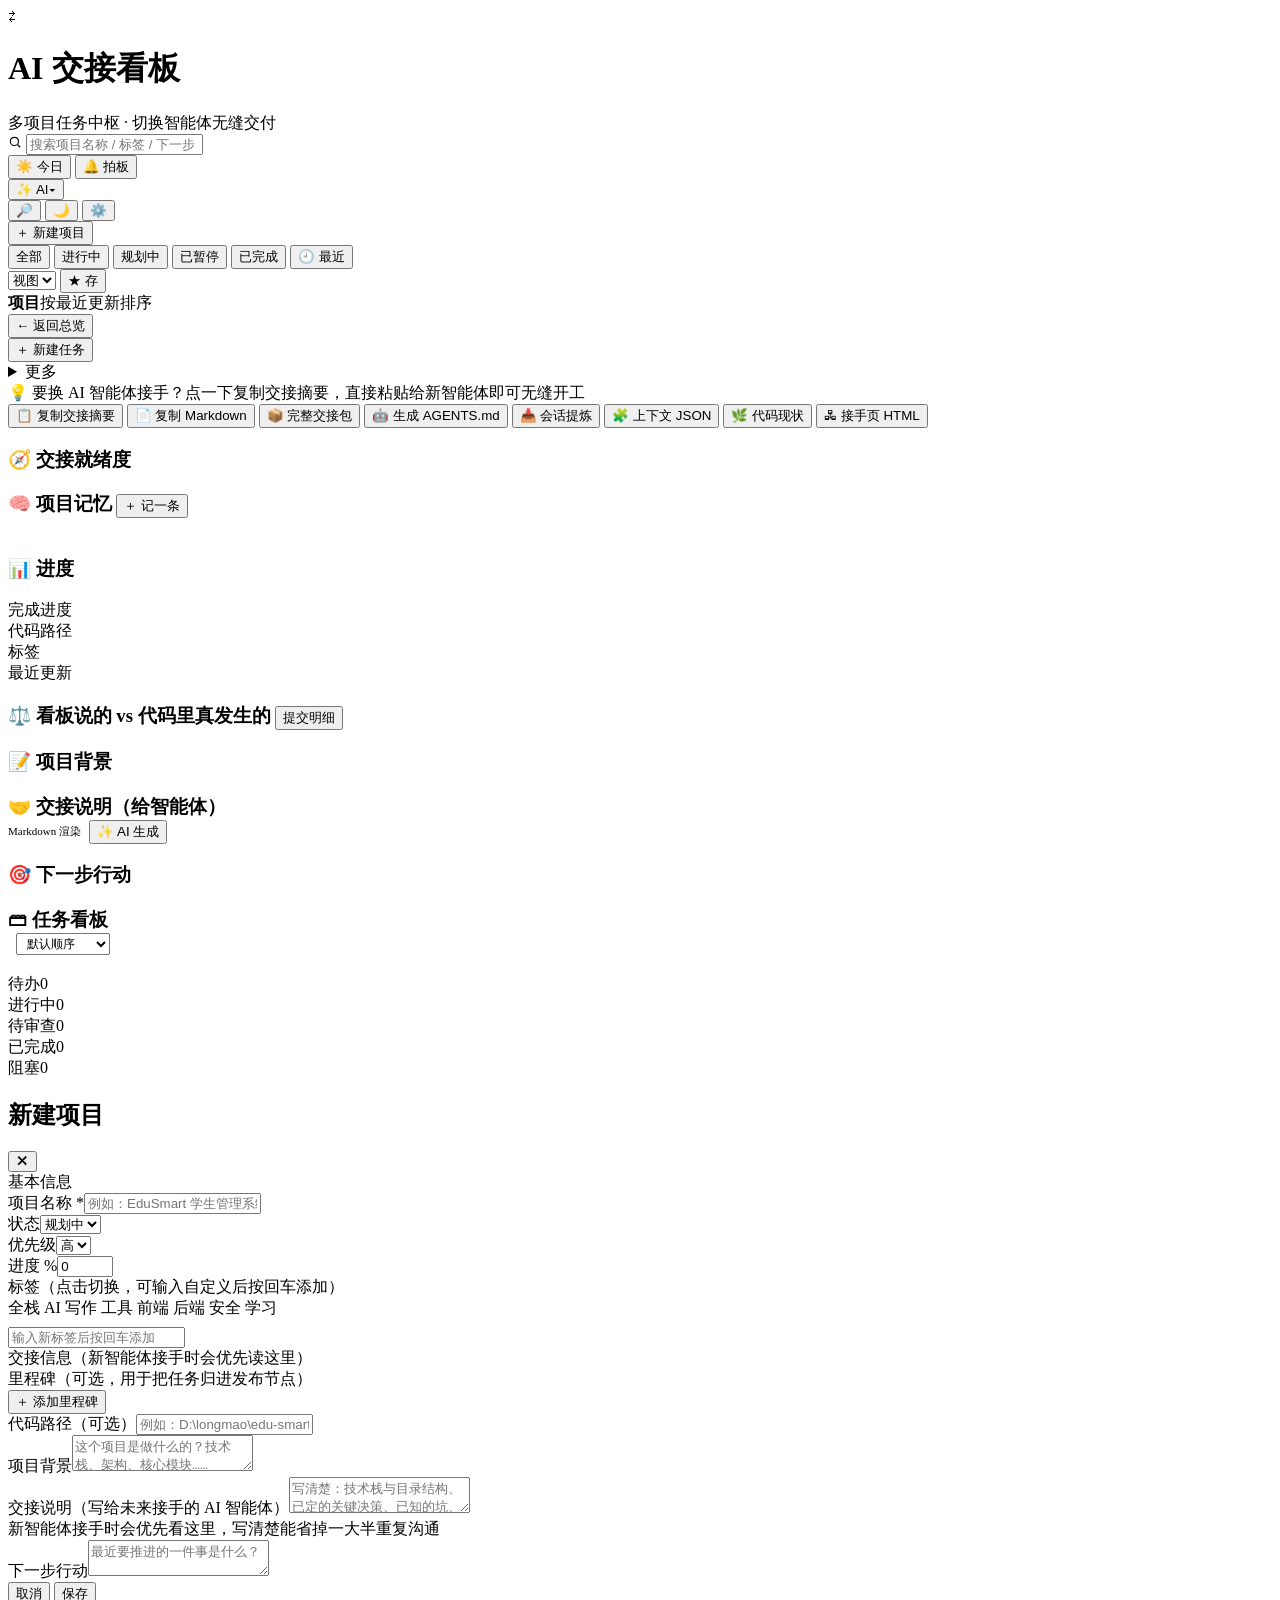
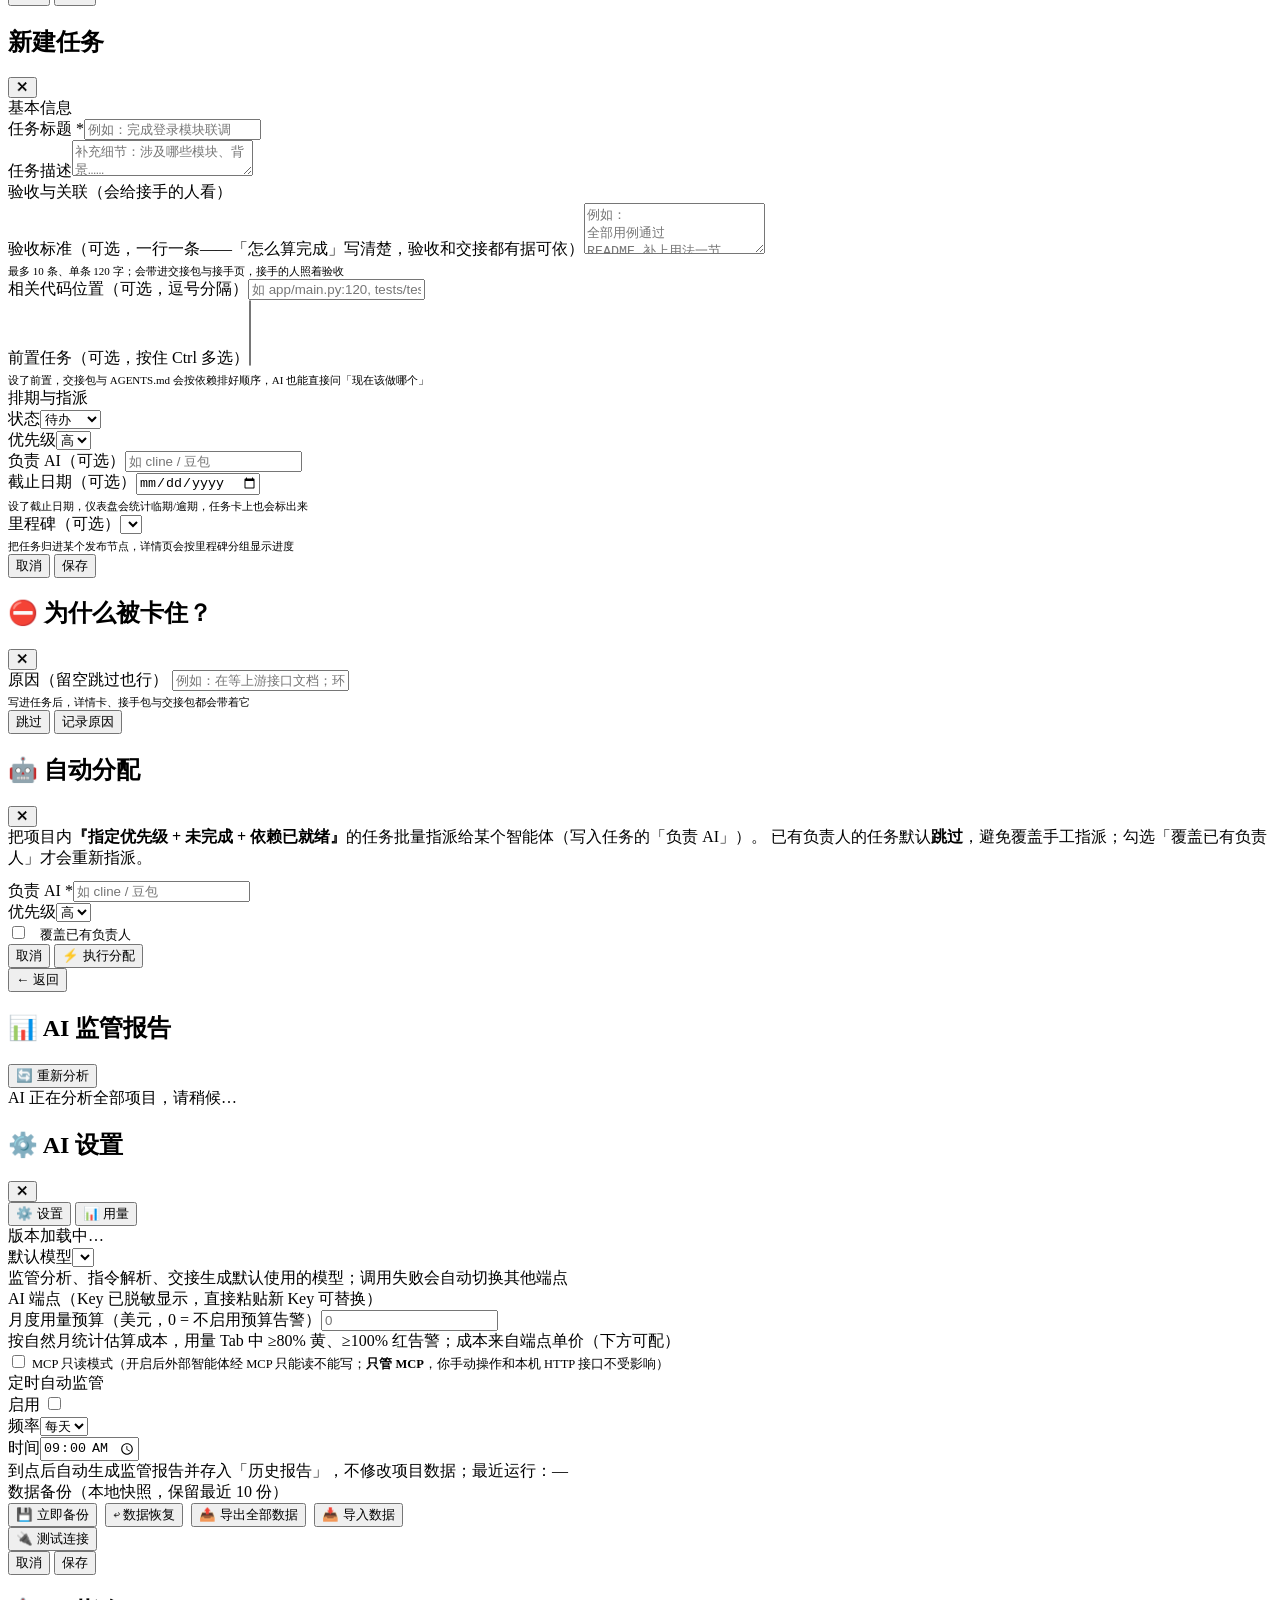
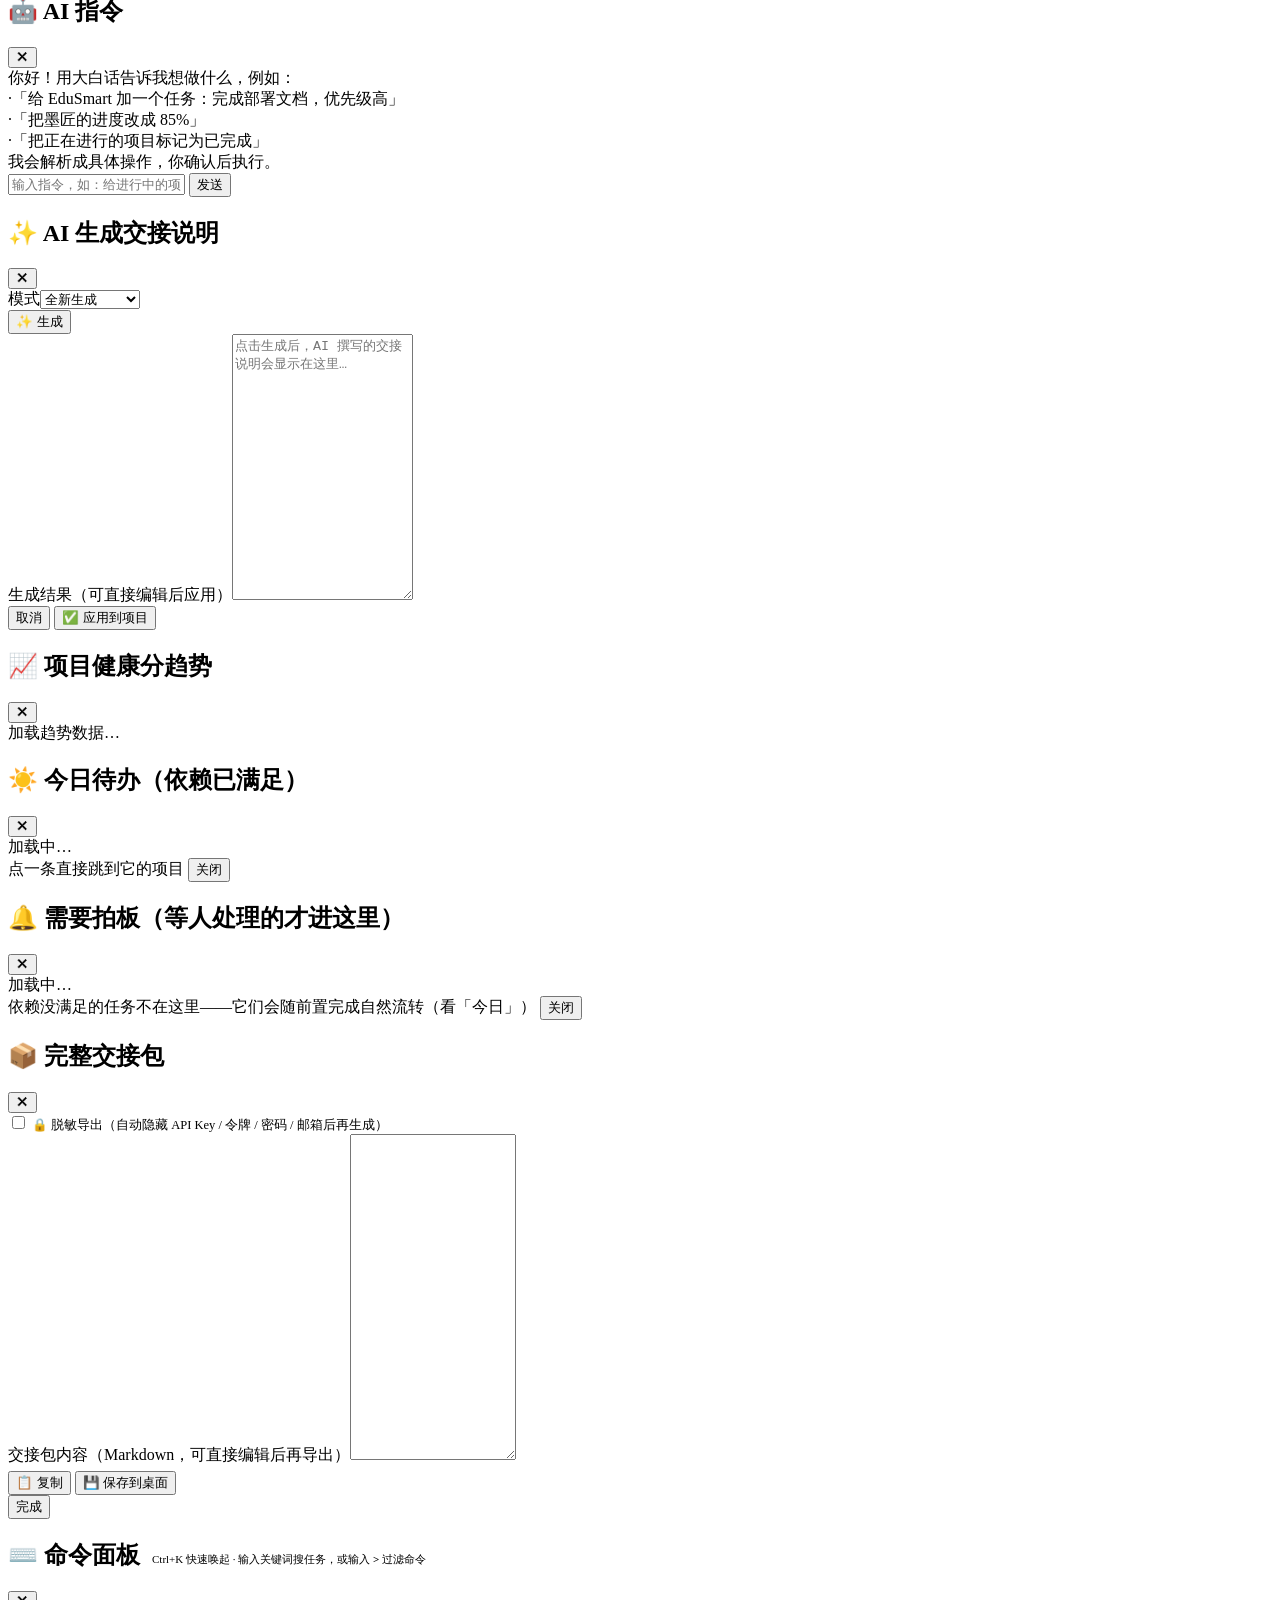
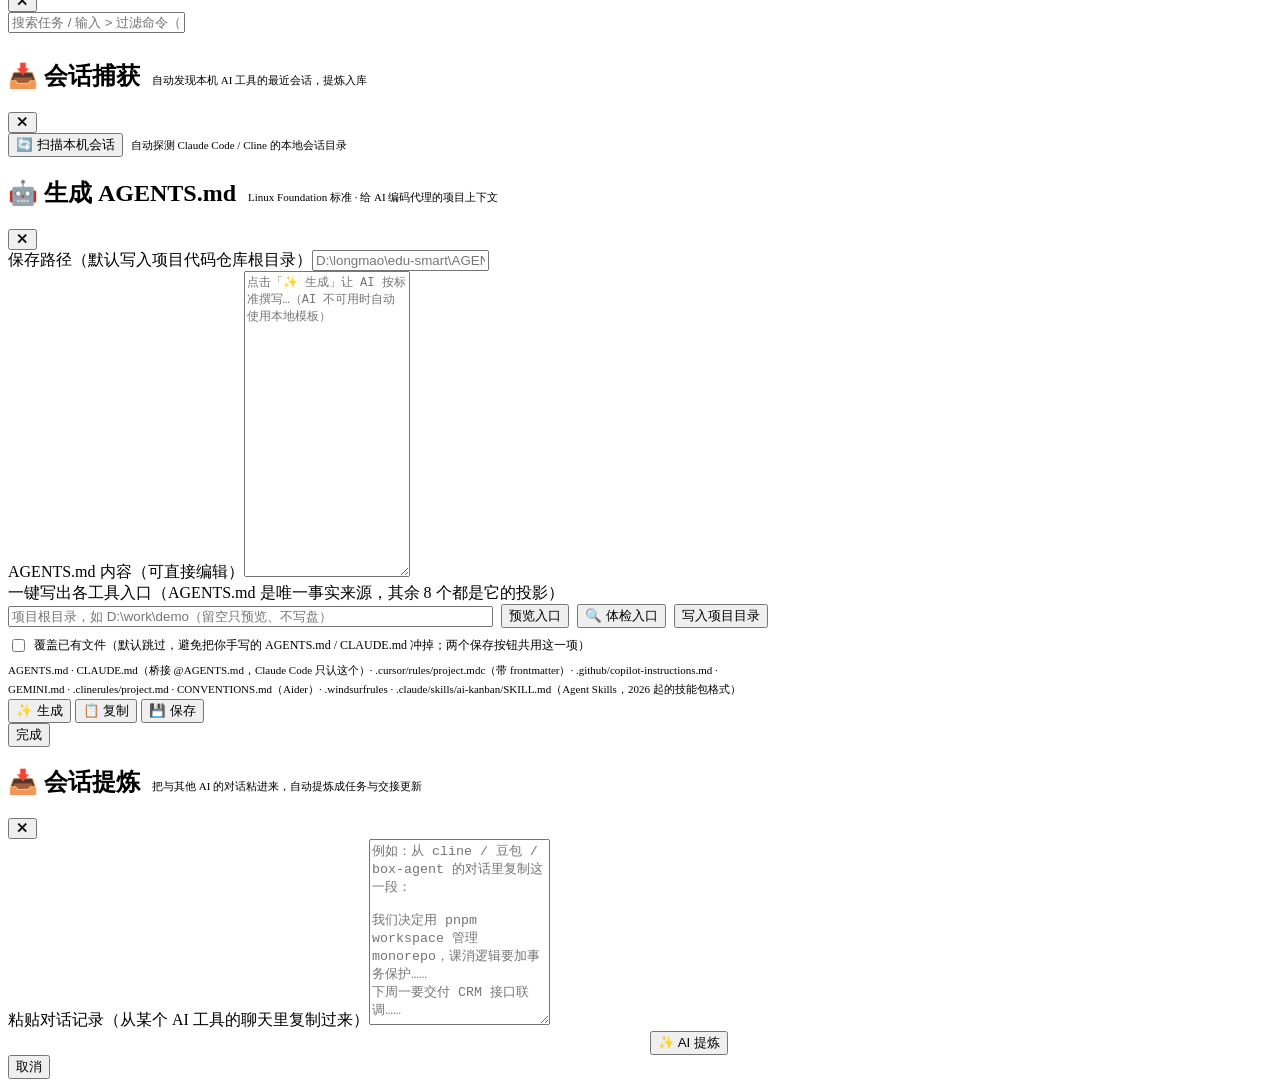
==== web/index.html @ 5e4c517c "feat: v1.8.0 第六轮竞品吸取 - 阻塞原因/验收后变化提示/refs 硬化/记忆去重修 id/复制编号 用户拍板「五条全落」：  - 阻塞原因 blocked_reason：只在状态=阻塞" ====
<!DOCTYPE html>
<html lang="zh-CN">
<head>
<meta charset="UTF-8">
<meta name="viewport" content="width=device-width, initial-scale=1.0">
<title>AI 交接看板</title>
<link rel="icon" href="data:image/svg+xml;utf8,%3Csvg xmlns='http://www.w3.org/2000/svg' viewBox='0 0 100 100'%3E%3Ctext y='.9em' font-size='88'%3E%E2%87%84%3C/text%3E%3C/svg%3E">

<link rel="stylesheet" href="web/style.css">

</head>
<body>

<header>
  <div class="logo">
    <div class="mark">⇄</div>
    <div>
      <h1>AI 交接看板</h1>
      <div class="sub">多项目任务中枢 · 切换智能体无缝交付</div>
    </div>
  </div>
  <div class="search-wrap">
    <div class="search-box">
      <svg width="14" height="14" viewBox="0 0 24 24" fill="none" stroke="currentColor" stroke-width="2"><circle cx="11" cy="11" r="7"/><path d="m21 21-4.3-4.3"/></svg>
      <input id="search" type="text" aria-label="搜索项目：名称 / 标签 / 下一步 / 代码路径" placeholder="搜索项目名称 / 标签 / 下一步 / 代码路径…">
    </div>
  </div>
  <div class="header-actions">
    <div class="header-nav" role="group" aria-label="项目视图">
    <button class="btn" data-act="openToday" title="跨项目列出依赖已满足、现在就能动手的任务">☀️ 今日</button>
    <button class="btn" data-act="openInbox" id="inbox-btn" title="需要你拍板的事：逾期 / 待审查 / 阻塞——只有等人的才进这里">
      🔔 拍板<span class="inbox-badge" id="inbox-badge" style="display:none">0</span></button>
    <div class="hmenu-wrap">
      <button class="btn" id="hmenu-ai-btn" data-act="toggleHeaderMenu" data-arg="ai"
              aria-haspopup="true" aria-expanded="false" aria-controls="hmenu-ai" title="AI 相关操作">
        ✨ AI<span class="caret" aria-hidden="true">▾</span></button>
      <div class="hmenu" id="hmenu-ai" role="menu" aria-labelledby="hmenu-ai-btn" hidden>
        <button class="hmenu-item" role="menuitem" data-act="openAICmd">
          <span class="hm-t">🤖 AI 指令</span><span class="hm-s">用大白话建项目 / 改状态 / 写交接</span></button>
        <button class="hmenu-item" role="menuitem" data-act="openReport">
          <span class="hm-t">📊 AI 监管</span><span class="hm-s">跨项目健康分与风险洞察</span></button>
        <button class="hmenu-item" role="menuitem" data-act="openSessionCapture">
          <span class="hm-t">📥 会话捕获</span><span class="hm-s">扫描本机 AI 会话并提炼入库</span></button>
      </div>
    </div>
    </div>
    <div class="header-tools" role="group" aria-label="工具">
    <button class="btn icon" data-act="openGlobalSearch" title="全局任务搜索（Ctrl+K）">🔎</button>
    <button class="btn icon" data-act="toggleTheme" title="切换深浅色主题" id="theme-btn">🌙</button>
    <button class="btn icon" data-act="openAISettings" title="AI 设置">⚙️</button>
    </div>
    <button class="btn primary header-cta" data-act="openProjectModal">＋ 新建项目</button>
  </div>
</header>

<div id="remind-banner" style="display:none"></div>

<div class="filter-bar">
  <button class="chip active" data-f="全部" data-act="setFilter" data-arg="全部">全部</button>
  <button class="chip" data-f="进行中" data-act="setFilter" data-arg="进行中">进行中</button>
  <button class="chip" data-f="规划中" data-act="setFilter" data-arg="规划中">规划中</button>
  <button class="chip" data-f="已暂停" data-act="setFilter" data-arg="已暂停">已暂停</button>
  <button class="chip" data-f="已完成" data-act="setFilter" data-arg="已完成">已完成</button>
  <button class="chip" data-f="最近" data-act="setFilter" data-arg="最近" title="最近打开过的项目（只记在本机）">🕘 最近</button>
  <div class="spacer"></div>
  <span class="view-ctl">
    <select id="view-sel" title="按已保存的筛选条件快速切换" aria-label="已保存的视图">
      <option value="">视图</option>
    </select>
    <button class="btn small" data-act="toggleViewForm" title="把当前筛选条件保存为命名视图">★ 存</button>
  </span>
  <span id="view-form" style="display:none;gap:6px;align-items:center">
    <input id="view-name" placeholder="视图名（同名覆盖更新）" style="width:150px" data-enter="saveView">
    <button class="btn small primary" data-act="saveView">保存</button>
    <button class="btn small danger" data-act="deleteView" title="删除当前选中的视图">✕ 删</button>
  </span>
  <span class="count" id="proj-count"></span>
</div>

<!-- 总览视图 -->
<div id="view-overview">
  <div class="bulk-bar" id="bulk-bar" style="display:none" role="region" aria-label="批量操作">
    <span class="bulk-count" id="bulk-count">已选 0 个</span>
    <button class="btn small" data-act="bulkStatus" data-arg="进行中">设为进行中</button>
    <button class="btn small" data-act="bulkStatus" data-arg="已完成">设为已完成</button>
    <button class="btn small" data-act="bulkStatus" data-arg="已暂停">设为已暂停</button>
    <button class="btn small danger" data-act="bulkDelete">🗑 删除所选</button>
    <span class="bulk-spacer"></span>
    <button class="btn small" data-act="bulkClear">取消选择</button>
  </div>
  <div id="dash"></div>
  <div class="list-head"><strong>项目</strong><span id="repo-change-note">按最近更新排序</span></div>
  <div class="grid" id="grid">
    <div class="skel-card"></div>
    <div class="skel-card"></div>
    <div class="skel-card"></div>
  </div>
  <div class="empty" id="empty" style="display:none">
    <div class="big">🗂️</div>
    <div id="empty-msg">还没有项目，点右上角「新建项目」开始搭建你的交接看板吧</div>
  </div>
</div>

<!-- 详情视图 -->
<div id="view-detail">
  <div id="detail-state"></div>
  <div class="detail-scroll">
    <div class="d-head">
      <button class="btn" data-act="showOverview">← 返回总览</button>
      <span class="title" id="d-name"></span>
      <span class="badge" id="d-status"></span>
      <span class="badge pr-" id="d-priority"></span>
      <div class="spacer"></div>
      <button class="btn primary" data-act="openTaskModal">＋ 新建任务</button>
      <details class="d-more">
        <summary class="btn">更多</summary>
        <div class="d-more-pop">
          <button class="btn" data-act="openTrends" data-arg="current" title="只看这个项目的健康分走势">📈 趋势</button>
          <button class="btn" data-act="openAssignModal" title="把指定优先级、未完成、依赖已就绪的任务批量指派给某个智能体">🤖 自动分配</button>
          <button class="btn" data-act="editProject">✎ 编辑项目</button>
          <button class="btn danger ghost" data-act="deleteProject">🗑 删除</button>
        </div>
      </details>
    </div>

    <div id="repo-watch" class="repo-watch" aria-live="polite" hidden></div>

    <div class="d-layout">
      <div>
        <div class="handoff-box">
          <div class="tip">💡 要换 AI 智能体接手？点一下复制交接摘要，直接粘贴给新智能体即可无缝开工</div>
          <div class="btns">
            <button class="btn primary small" data-act="copyHandoffText">📋 复制交接摘要</button>
            <button class="btn small" data-act="copyHandoffMarkdown">📄 复制 Markdown</button>
            <button class="btn small" data-act="openHandoffPackage">📦 完整交接包</button>
            <button class="btn small" data-act="openAgentsMD">🤖 生成 AGENTS.md</button>
            <button class="btn small" data-act="openSummarize">📥 会话提炼</button>
            <button class="btn small" data-act="copyContextJson" title="机器可读 JSON，供智能体/MCP 直接拉取接手">🧩 上下文 JSON</button>
            <button class="btn small" data-act="loadGitInfo">🌿 代码现状</button>
            <button class="btn small" data-act="downloadHandoffPage" title="单文件网页，含依赖图与一键复制，离线可用">🖧 接手页 HTML</button>
          </div>
        </div>

        <div class="panel" id="git-panel" style="display:none">
          <h3>🌿 代码现状（git）</h3>
          <div id="git-body" style="font-size:12px;line-height:1.9;color:var(--text-dim);font-family:Consolas,monospace"></div>
        </div>

<div class="panel" id="readiness-panel">
          <h3>🧭 交接就绪度</h3>
          <div id="readiness-body"></div>
        </div>

        <div class="panel" id="stats-panel" style="display:none">
          <h3 style="justify-content:space-between">📊 任务统计
            <span id="stats-note" style="color:var(--text-faint);font-size:11px;font-weight:400;text-transform:none;letter-spacing:0"></span>
          </h3>
          <div id="stats-body"></div>
        </div>

        <div class="panel">
          <h3 style="justify-content:space-between">🧠 项目记忆
            <button class="btn small" data-act="toggleMemoryForm">＋ 记一条</button>
          </h3>
          <div id="memory-form" style="display:none;gap:8px;margin-bottom:8px">
            <select id="memory-type" style="width:84px;flex-shrink:0" aria-label="记忆类型">
              <option>事实</option><option>决策</option><option>坑</option><option>约定</option>
            </select>
            <input id="memory-text" placeholder="例：导出必须流式写入，整份读会 OOM" style="flex:1" data-enter="saveMemory">
            <input type="date" id="memory-expires" title="有效期到（可选）：过期后不再进交接包/AGENTS.md，界面上标灰" style="width:135px;flex-shrink:0" aria-label="记忆有效期">
            <button class="btn small primary" data-act="saveMemory">存</button>
          </div>
          <div id="memory-body" style="max-height:260px;overflow-y:auto"></div>
        </div>

        <div class="panel">
          <h3>📊 进度</h3>
          <div class="kv">
            <div class="row"><span class="k">完成进度</span><span class="v" id="d-progress-val"></span></div>
            <div class="row"><span class="k">代码路径</span><span class="v mono" id="d-repo"></span></div>
            <div class="row"><span class="k">标签</span><span class="v" id="d-tags"></span></div>
            <div class="row"><span class="k">最近更新</span><span class="v" id="d-updated"></span></div>
          </div>
          <div class="progress-row" style="margin-top:12px">
            <div class="bar"><i id="d-progress-bar" style="width:0%"></i></div>
            <span class="num" id="d-progress-num"></span>
          </div>
        </div>

        <div class="panel" id="reality-panel">
          <h3 style="justify-content:space-between">⚖️ 看板说的 vs 代码里真发生的
            <button class="btn small" data-act="loadGitInfo" title="展开分支、提交列表与未提交文件">提交明细</button>
          </h3>
          <div id="reality-body" class="cmp"></div>
          <div id="reality-verdicts"></div>
        </div>

        <div class="panel">
          <h3>📝 项目背景</h3>
          <div class="body dim" id="d-background"></div>
        </div>

        <div class="panel">
          <h3 style="justify-content:space-between;flex-wrap:wrap;row-gap:2px">🤝 交接说明（给智能体）
            <span style="display:flex;align-items:center;gap:8px;text-transform:none;letter-spacing:0;margin-left:auto">
              <span style="font-size:11px;font-weight:400;color:var(--text-faint)">Markdown 渲染</span>
              <button class="btn small" data-act="openAIHandoff">✨ AI 生成</button>
            </span>
          </h3>
          <div class="body md-body" id="d-handoff"></div>
        </div>

        <div class="panel">
          <h3>🎯 下一步行动</h3>
          <div class="body" id="d-next"></div>
        </div>
      </div>

      <div>
        <div class="panel" id="timeline-panel" style="display:none">
          <h3 style="justify-content:space-between">⏱ 截止时间轴
            <span id="timeline-note" style="color:var(--text-faint);font-size:11px;font-weight:400;text-transform:none;letter-spacing:0"></span>
          </h3>
          <div id="timeline-body"></div>
        </div>
        <div class="panel" id="graph-panel" style="display:none">
          <h3 style="justify-content:space-between">🧬 依赖形状
            <span id="graph-note" style="color:var(--text-faint);font-size:11px;font-weight:400;text-transform:none;letter-spacing:0"></span>
          </h3>
          <div id="graph-body" style="overflow-x:auto"></div>
        </div>
<div class="panel" id="ms-panel" style="display:none">
          <h3>🏁 里程碑 <span style="color:var(--text-faint);font-size:11px;font-weight:400;text-transform:none;letter-spacing:0">任务按「里程碑」归组，勾选手工标记该节点已过去</span></h3>
          <div id="ms-body"></div>
        </div>
        <div class="panel" style="margin-bottom:0">
          <h3>🗃 任务看板
            <span style="margin-left:auto; display:flex; align-items:center; gap:8px; text-transform:none; letter-spacing:0; font-weight:400">
              <span style="color:var(--text-faint)" id="d-task-total"></span>
              <select id="task-sort" style="font-size:12px; padding:2px 6px" title="列内排序（只影响显示，不改数据顺序）">
                <option value="default">默认顺序</option>
                <option value="priority">按优先级</option>
                <option value="due">按截止日期</option>
                <option value="updated">按最近更新</option>
              </select>
            </span>
          </h3>
          <div class="kanban">
            <div class="kcol k-todo">
              <div class="khead"><span class="dot"></span>待办<span class="n" id="c-todo">0</span></div>
              <div id="col-todo"></div>
            </div>
            <div class="kcol k-doing">
              <div class="khead"><span class="dot"></span>进行中<span class="n" id="c-doing">0</span></div>
              <div id="col-doing"></div>
            </div>
            <div class="kcol k-review">
              <div class="khead"><span class="dot"></span>待审查<span class="n" id="c-review">0</span></div>
              <div id="col-review"></div>
            </div>
            <div class="kcol k-done">
              <div class="khead"><span class="dot"></span>已完成<span class="n" id="c-done">0</span></div>
              <div id="col-done"></div>
            </div>
            <div class="kcol k-blocked">
              <div class="khead"><span class="dot"></span>阻塞<span class="n" id="c-blocked">0</span></div>
              <div id="col-blocked"></div>
            </div>
          </div>
        </div>
      </div>
    </div>
  </div>
</div>

<!-- 项目弹窗 -->
<div class="modal-mask" id="proj-modal">
  <div class="modal" role="dialog" aria-modal="true" aria-labelledby="proj-modal-title">
    <div class="mhead"><h2 id="proj-modal-title">新建项目</h2><button class="btn icon" data-act="closeModal" data-arg="proj-modal" aria-label="关闭">✕</button></div>
    <div class="mbody">
      <div class="form-section"><span>基本信息</span></div>
      <div class="field"><label for="f-name">项目名称 <span class="req">*</span></label><input id="f-name" placeholder="例如：EduSmart 学生管理系统" data-enter="saveProject"></div>
      <div class="row3">
        <div class="field"><label for="f-status">状态</label><select id="f-status">
          <option>规划中</option><option>进行中</option><option>已暂停</option><option>已完成</option>
        </select></div>
        <div class="field"><label for="f-priority">优先级</label><select id="f-priority">
          <option>高</option><option>中</option><option>低</option>
        </select></div>
        <div class="field"><label for="f-progress">进度 %</label><input id="f-progress" type="number" min="0" max="100" value="0"></div>
      </div>
      <div class="field">
        <label>标签（点击切换，可输入自定义后按回车添加）</label>
        <div class="chips" id="f-tag-chips">
          <span class="chip-tag" data-t="全栈">全栈</span>
          <span class="chip-tag" data-t="AI 写作">AI 写作</span>
          <span class="chip-tag" data-t="工具">工具</span>
          <span class="chip-tag" data-t="前端">前端</span>
          <span class="chip-tag" data-t="后端">后端</span>
          <span class="chip-tag" data-t="安全">安全</span>
          <span class="chip-tag" data-t="学习">学习</span>
        </div>
<input id="f-tag-input" placeholder="输入新标签后按回车添加" style="margin-top:8px" aria-label="新标签">
      </div>
      <div class="form-section"><span>交接信息（新智能体接手时会优先读这里）</span></div>
      <div class="field">
        <label>里程碑（可选，用于把任务归进发布节点）</label>
        <div id="f-milestones" aria-label="里程碑列表"></div>
        <button class="btn small" data-act="addMilestoneRow" type="button">＋ 添加里程碑</button>
      </div>
      <div class="field"><label for="f-repo">代码路径（可选）</label><input id="f-repo" placeholder="例如：D:\longmao\edu-smart"></div>
      <div class="field"><label for="f-bg">项目背景</label><textarea id="f-bg" placeholder="这个项目是做什么的？技术栈、架构、核心模块……"></textarea></div>
      <div class="field">
        <label for="f-handoff">交接说明（写给未来接手的 AI 智能体）</label><textarea class="tall" id="f-handoff" placeholder="写清楚：技术栈与目录结构、已定的关键决策、已知的坑、测试/运行命令、约定与注意事项……交接越具体，接手越顺利"></textarea>
        <div class="hint">新智能体接手时会优先看这里，写清楚能省掉一大半重复沟通</div>
      </div>
      <div class="field"><label for="f-next">下一步行动</label><textarea id="f-next" placeholder="最近要推进的一件事是什么？"></textarea></div>
    </div>
    <div class="mfoot">
      <button class="btn" data-act="closeModal" data-arg="proj-modal">取消</button>
      <button class="btn primary" data-act="saveProject">保存</button>
    </div>
  </div>
</div>

<!-- 任务弹窗 -->
<div class="modal-mask" id="task-modal">
  <div class="modal" role="dialog" aria-modal="true" aria-labelledby="task-modal-title">
    <div class="mhead"><h2 id="task-modal-title">新建任务</h2><button class="btn icon" data-act="closeModal" data-arg="task-modal" aria-label="关闭">✕</button></div>
    <div class="mbody">
      <div class="form-section"><span>基本信息</span></div>
      <div class="field"><label for="t-title">任务标题 <span class="req">*</span></label><input id="t-title" placeholder="例如：完成登录模块联调" data-enter="saveTask"></div>
      <div class="field"><label for="t-desc">任务描述</label><textarea id="t-desc" placeholder="补充细节：涉及哪些模块、背景……"></textarea></div>
      <div class="form-section"><span>验收与关联（会给接手的人看）</span></div>
      <div class="field"><label for="t-acceptance">验收标准（可选，一行一条——「怎么算完成」写清楚，验收和交接都有据可依）</label><textarea id="t-acceptance" rows="3" placeholder="例如：&#10;全部用例通过&#10;README 补上用法一节"></textarea>
        <div style="font-size:11px;color:var(--text-faint);margin-top:4px">最多 10 条、单条 120 字；会带进交接包与接手页，接手的人照着验收</div>
      </div>
      <div class="field"><label for="t-refs">相关代码位置（可选，逗号分隔）</label><input id="t-refs" placeholder="如 app/main.py:120, tests/test_api.py —— 接手的人不用再翻一遍找在哪改" data-enter="saveTask"></div>
      <div class="field"><label for="t-deps">前置任务（可选，按住 Ctrl 多选）</label><select id="t-deps" multiple size="4"></select>
        <div style="font-size:11px;color:var(--text-faint);margin-top:4px">设了前置，交接包与 AGENTS.md 会按依赖排好顺序，AI 也能直接问「现在该做哪个」</div>
      </div>
      <div class="form-section"><span>排期与指派</span></div>
      <div class="row3">
        <div class="field"><label for="t-status">状态</label><select id="t-status">
          <option>待办</option><option>进行中</option><option>待审查</option><option>已完成</option><option>阻塞</option>
        </select></div>
        <div class="field"><label for="t-priority">优先级</label><select id="t-priority">
          <option>高</option><option>中</option><option>低</option>
        </select></div>
        <div class="field"><label for="t-agent">负责 AI（可选）</label><input id="t-agent" placeholder="如 cline / 豆包" data-enter="saveTask"></div>
      </div>
<div class="field"><label for="t-due">截止日期（可选）</label><input type="date" id="t-due">
        <div style="font-size:11px;color:var(--text-faint);margin-top:4px">设了截止日期，仪表盘会统计临期/逾期，任务卡上也会标出来</div>
      </div>
      <div class="field"><label for="t-milestone">里程碑（可选）</label><select id="t-milestone"></select>
        <div style="font-size:11px;color:var(--text-faint);margin-top:4px">把任务归进某个发布节点，详情页会按里程碑分组显示进度</div>
      </div>
      <div class="field" id="t-blocked-row" style="display:none">
        <label for="t-blocked">阻塞原因（为什么卡着）</label>
        <input id="t-blocked" maxlength="300" placeholder="例如：在等上游接口文档；环境装不上依赖" data-enter="saveTask">
        <div style="font-size:11px;color:var(--text-faint);margin-top:4px">只在「阻塞」状态下保留：恢复其他状态会自动清空（历史留在过程日志里）</div>
      </div>
      <div class="field" id="t-journal-field" style="display:none">
        <label>过程日志（自动记录状态流转，也可手动追加）</label>
        <div class="journal-list" id="t-journal-list"></div>
        <div style="display:flex;gap:8px">
          <input id="t-journal-input" maxlength="500" placeholder="追加一条过程记录：做了什么 / 改了什么决策…（单条上限 500 字，长的分几条记）" style="flex:1">
          <button class="btn small" data-act="appendJournal">＋ 记录</button>
        </div>
      </div>
    </div>
<div class="mfoot">
      <button class="btn danger" id="t-delete" style="display:none" data-act="deleteTask">🗑 删除任务</button>
      <button class="btn" id="t-copy-id" style="display:none;margin-right:auto" data-act="copyTaskId" title="复制任务编号（给智能体或别的工具引用这条任务用）">📋 复制编号</button>
      <button class="btn" data-act="closeModal" data-arg="task-modal">取消</button>
      <button class="btn primary" data-act="saveTask">保存</button>
    </div>
  </div>
</div>

<!-- 拖到「阻塞」先问一句原因（可跳过）：接手的第一个问题就是"卡在哪、为什么" -->
<div class="modal-mask" id="blocked-modal">
  <div class="modal" style="width:min(460px,100%)" role="dialog" aria-modal="true" aria-labelledby="blocked-title">
    <div class="mhead"><h2 id="blocked-title">⛔ 为什么被卡住？</h2><button class="btn icon" data-act="closeModal" data-arg="blocked-modal" aria-label="关闭">✕</button></div>
    <div class="mbody">
      <div class="field">
        <label for="blocked-reason">原因（留空跳过也行）</label>
        <input id="blocked-reason" maxlength="300" placeholder="例如：在等上游接口文档；环境装不上依赖">
        <div style="font-size:11px;color:var(--text-faint);margin-top:4px">写进任务后，详情卡、接手包与交接包都会带着它</div>
      </div>
    </div>
    <div class="mfoot">
      <button class="btn" data-act="skipBlockedReason">跳过</button>
      <button class="btn primary" data-act="saveBlockedReason">记录原因</button>
    </div>
  </div>
</div>

<!-- 自动分配弹窗：把『指定优先级 + 未完成 + 依赖已就绪』的任务批量指派给某个智能体 -->
<div class="modal-mask" id="assign-modal">
  <div class="modal" role="dialog" aria-modal="true" aria-labelledby="assign-modal-title">
    <div class="mhead"><h2 id="assign-modal-title">🤖 自动分配</h2><button class="btn icon" data-act="closeModal" data-arg="assign-modal" aria-label="关闭">✕</button></div>
    <div class="mbody">
      <div class="hint" style="margin:0 0 12px">把项目内<b>『指定优先级 + 未完成 + 依赖已就绪』</b>的任务批量指派给某个智能体（写入任务的「负责 AI」）。
        已有负责人的任务默认<b>跳过</b>，避免覆盖手工指派；勾选「覆盖已有负责人」才会重新指派。</div>
      <div class="row3">
        <div class="field"><label for="assign-agent">负责 AI <span class="req">*</span></label><input id="assign-agent" placeholder="如 cline / 豆包" data-enter="runAutoAssign"></div>
        <div class="field"><label for="assign-priority">优先级</label><select id="assign-priority">
          <option>高</option><option>中</option><option>低</option>
        </select></div>
        <div class="field" style="justify-content:flex-end">
          <label class="switch" style="flex-shrink:0"><input type="checkbox" id="assign-overwrite" aria-label="覆盖已有负责人"><span class="slider"></span></label>
          <span style="font-size:12.5px;color:var(--text-dim);margin-left:8px">覆盖已有负责人</span>
        </div>
      </div>
      <div id="assign-result" style="display:none;margin-top:14px;font-size:13px;line-height:1.9;max-height:300px;overflow-y:auto"></div>
    </div>
    <div class="mfoot">
      <button class="btn" data-act="closeModal" data-arg="assign-modal">取消</button>
      <button class="btn primary" data-act="runAutoAssign">⚡ 执行分配</button>
    </div>
  </div>
</div>

<div id="toast" role="status" aria-live="polite"></div>

<!-- AI 监管报告面板 -->
<div class="report-mask" id="report-mask" data-act="closeReport"></div>
<div class="report-panel" id="report-panel" role="dialog" aria-modal="true" aria-label="AI 监管报告" tabindex="-1">
  <div class="r-head">
    <button class="btn" data-act="closeReport">← 返回</button>
    <h2>📊 AI 监管报告</h2>
    <span class="sub" id="report-meta"></span>
    <div class="spacer" style="flex:1"></div>
    <button class="btn" id="report-refresh-btn" data-act="openReport">🔄 重新分析</button>
  </div>
  <!-- 历史报告：后端一直把每次监管都落一份盘（最多 100 份），`openReport(rid)` 也早就支持
       按 id 回看，但界面上从来没有一个入口给出 rid —— 等于整条历史链路是死的，只能每次现生成 -->
  <div id="report-history" style="display:none;padding:9px 18px 0">
    <div style="font-size:11px;color:var(--text-faint);margin-bottom:6px">历史报告 · 点一条回看</div>
    <div id="report-history-list" style="display:flex;flex-wrap:wrap;gap:6px;padding-bottom:10px"></div>
  </div>
  <div class="r-body" id="report-body">
    <div class="r-loading"><div class="spinner"></div><div>AI 正在分析全部项目，请稍候…</div></div>
  </div>
</div>

<!-- AI 设置弹窗 -->
<div class="modal-mask" id="ai-settings-modal">
  <div class="modal" style="width:min(760px,100%)" role="dialog" aria-modal="true" aria-label="AI 设置">
    <div class="mhead"><h2>⚙️ AI 设置</h2><button class="btn icon" data-act="closeModal" data-arg="ai-settings-modal" aria-label="关闭">✕</button></div>
<div class="mbody">
      <div class="ai-tabs" role="tablist" aria-label="AI 设置分区">
        <button type="button" class="ai-tab active" id="ai-tab-btn-settings" role="tab" aria-selected="true" data-act="switchAITab" data-arg="settings">⚙️ 设置</button>
        <button type="button" class="ai-tab" id="ai-tab-btn-usage" role="tab" aria-selected="false" data-act="switchAITab" data-arg="usage">📊 用量</button>
      </div>
      <div id="ai-pane-settings" role="tabpanel" aria-labelledby="ai-tab-btn-settings">
      <div class="hint" id="app-version">版本加载中…</div>
      <div class="field"><label for="ai-active-model">默认模型</label><select id="ai-active-model"></select>
        <div class="hint">监管分析、指令解析、交接生成默认使用的模型；调用失败会自动切换其他端点</div>
      </div>
      <div class="field"><label>AI 端点（Key 已脱敏显示，直接粘贴新 Key 可替换）</label>
        <div id="ai-endpoints" style="display:flex;flex-direction:column;gap:10px"></div>
      </div>
      <div class="field"><label for="ai-budget-limit">月度用量预算（美元，0 = 不启用预算告警）</label><input type="number" id="ai-budget-limit" min="0" step="0.1" placeholder="0">
        <div class="hint">按自然月统计估算成本，用量 Tab 中 ≥80% 黄、≥100% 红告警；成本来自端点单价（下方可配）</div>
      </div>
      <div class="field" style="flex-direction:row;align-items:center;gap:10px">
        <label class="switch" style="flex-shrink:0"><input type="checkbox" id="mcp-readonly" aria-label="MCP 只读模式"><span class="slider"></span></label>
        <span style="font-size:12.5px;color:var(--text-dim)">MCP 只读模式（开启后外部智能体经 MCP 只能读不能写；<b>只管 MCP</b>，你手动操作和本机 HTTP 接口不受影响）</span>
      </div>
      <div class="field"><label>定时自动监管</label>
        <div class="row3">
          <div class="field"><label>启用</label>
            <label class="switch"><input type="checkbox" id="ai-sched-enabled" aria-label="启用定时监管"><span class="slider"></span></label>
          </div>
          <div class="field"><label for="ai-sched-freq">频率</label><select id="ai-sched-freq"><option value="daily">每天</option><option value="weekly">每周</option></select></div>
          <div class="field"><label for="ai-sched-time">时间</label><input type="time" id="ai-sched-time" value="09:00"></div>
        </div>
        <div class="hint">到点后自动生成监管报告并存入「历史报告」，不修改项目数据；最近运行：<span id="ai-sched-last">—</span></div>
      </div>
      <div class="field"><label>数据备份（本地快照，保留最近 10 份）</label>
        <div style="display:flex;gap:8px;align-items:center;flex-wrap:wrap">
          <button class="btn" id="backup-btn" data-act="backupNow">💾 立即备份</button>
          <button class="btn" data-act="showRecoverable">↩ 数据恢复</button>
          <button class="btn" data-act="exportData">📤 导出全部数据</button>
          <button class="btn" data-act="importData">📥 导入数据</button>
          <input type="file" id="import-file" accept=".json" style="display:none" aria-label="选择导入文件">
          <span style="font-size:11px;color:var(--text-faint)" id="backup-tip"></span>
        </div>
        <div class="backup-list" id="backup-list"></div>
        <div id="recover-list" style="display:none;margin-top:10px;font-size:12px;line-height:1.9"></div>
      </div>
      </div>
      <div id="ai-pane-usage" role="tabpanel" aria-labelledby="ai-tab-btn-usage" hidden>
        <div class="hint">本地记录的 LLM 用量（usage.jsonl）：按日调用趋势、估算成本、端点/模型分布与预算水位。成本按「设置」里端点单价估算，没配单价视为 0。</div>
        <div class="usage-box" id="usage-body">打开设置时自动加载…</div>
      </div>
    </div>
    <div class="mfoot">
      <button class="btn" id="ai-test-btn" data-act="testAI">🔌 测试连接</button>
      <div class="spacer" style="flex:1"></div>
      <button class="btn" data-act="closeModal" data-arg="ai-settings-modal">取消</button>
      <button class="btn primary" data-act="saveAISettings">保存</button>
    </div>
  </div>
</div>

<!-- AI 指令弹窗 -->
<div class="modal-mask" id="ai-cmd-modal">
  <div class="modal" style="width:min(620px,100%)" role="dialog" aria-modal="true" aria-labelledby="ai-cmd-title">
    <div class="mhead"><h2 id="ai-cmd-title">🤖 AI 指令</h2><button class="btn icon" data-act="closeModal" data-arg="ai-cmd-modal" aria-label="关闭">✕</button></div>
    <div class="mbody">
      <div class="cmd-chat" id="cmd-chat">
        <div class="cmd-msg ai">你好！用大白话告诉我想做什么，例如：<br>·「给 EduSmart 加一个任务：完成部署文档，优先级高」<br>·「把墨匠的进度改成 85%」<br>·「把正在进行的项目标记为已完成」<br>我会解析成具体操作，你确认后执行。</div>
      </div>
      <div class="cmd-input-row">
        <input id="cmd-input" placeholder="输入指令，如：给进行中的项目加任务…" data-enter="sendCommand">
        <button class="btn primary" id="cmd-send-btn" data-act="sendCommand">发送</button>
      </div>
      <div style="display:none" id="cmd-exec-row">
        <button class="btn primary" style="width:100%" data-act="executeActions">✅ 确认执行以上操作</button>
      </div>
    </div>
  </div>
</div>

<!-- AI 交接生成弹窗 -->
<div class="modal-mask" id="ai-handoff-modal">
  <div class="modal" style="width:min(680px,100%)" role="dialog" aria-modal="true" aria-labelledby="ai-handoff-title">
    <div class="mhead"><h2 id="ai-handoff-title">✨ AI 生成交接说明</h2><button class="btn icon" data-act="closeModal" data-arg="ai-handoff-modal" aria-label="关闭">✕</button></div>
    <div class="mbody">
      <div class="row2">
        <div class="field"><label for="ai-handoff-mode">模式</label><select id="ai-handoff-mode"><option value="generate">全新生成</option><option value="polish">润色现有说明</option></select>
        </div>
        <div class="field" style="justify-content:flex-end">
          <button class="btn primary" id="ai-handoff-gen-btn" data-act="generateHandoff">✨ 生成</button>
        </div>
      </div>
      <div class="field"><label for="ai-handoff-result">生成结果（可直接编辑后应用）</label><textarea class="tall" id="ai-handoff-result" style="min-height:260px" placeholder="点击生成后，AI 撰写的交接说明会显示在这里…"></textarea>
      </div>
    </div>
    <div class="mfoot">
      <button class="btn" data-act="closeModal" data-arg="ai-handoff-modal">取消</button>
      <button class="btn primary" data-act="applyHandoff">✅ 应用到项目</button>
    </div>
  </div>
</div>

<!-- 健康趋势图弹窗 -->
<div class="modal-mask" id="trend-modal">
  <div class="modal" style="width:min(760px,100%)" role="dialog" aria-modal="true" aria-labelledby="trend-title">
    <div class="mhead"><h2 id="trend-title">📈 项目健康分趋势</h2><button class="btn icon" data-act="closeModal" data-arg="trend-modal" aria-label="关闭">✕</button></div>
    <div class="mbody">
      <div id="trend-body"><div class="r-loading"><div class="spinner"></div><div>加载趋势数据…</div></div></div>
    </div>
  </div>
</div>

<!-- 今日待办弹窗（跨项目「现在能动手的」） -->
<div class="modal-mask" id="today-modal">
  <div class="modal" style="width:min(720px,100%)" role="dialog" aria-modal="true" aria-labelledby="today-modal-title">
    <div class="mhead"><h2 id="today-modal-title">☀️ 今日待办（依赖已满足）</h2><button class="btn icon" data-act="closeModal" data-arg="today-modal" aria-label="关闭">✕</button></div>
    <div class="mbody" id="today-body" style="max-height:60vh;overflow-y:auto">加载中…</div>
    <div class="mfoot">
      <span class="hint">点一条直接跳到它的项目</span>
      <button class="btn" data-act="closeModal" data-arg="today-modal">关闭</button>
    </div>
  </div>
</div>

<!-- 待拍板弹窗（Inbox：只列等人的——逾期 / 待审查 / 阻塞） -->
<div class="modal-mask" id="inbox-modal">
  <div class="modal" style="width:min(720px,100%)" role="dialog" aria-modal="true" aria-labelledby="inbox-modal-title">
    <div class="mhead"><h2 id="inbox-modal-title">🔔 需要拍板（等人处理的才进这里）</h2><button class="btn icon" data-act="closeModal" data-arg="inbox-modal" aria-label="关闭">✕</button></div>
    <div class="mbody" id="inbox-body" style="max-height:60vh;overflow-y:auto">加载中…</div>
    <div class="mfoot">
      <span class="hint">依赖没满足的任务不在这里——它们会随前置完成自然流转（看「今日」）</span>
      <button class="btn" data-act="closeModal" data-arg="inbox-modal">关闭</button>
    </div>
  </div>
</div>

<div class="modal-mask" id="package-modal">
  <div class="modal" style="width:min(760px,100%)" role="dialog" aria-modal="true" aria-labelledby="package-title">
    <div class="mhead"><h2 id="package-title">📦 完整交接包</h2><button class="btn icon" data-act="closeModal" data-arg="package-modal" aria-label="关闭">✕</button></div>
    <div class="mbody">
      <div class="field" style="flex-direction:row;align-items:center;gap:10px">
        <label class="switch" style="flex-shrink:0"><input type="checkbox" id="package-redact" aria-label="导出时脱敏"><span class="slider"></span></label>
        <span style="font-size:12.5px;color:var(--text-dim)">🔒 脱敏导出（自动隐藏 API Key / 令牌 / 密码 / 邮箱后再生成）</span>
      </div>
      <div class="field"><label for="package-content">交接包内容（Markdown，可直接编辑后再导出）</label><textarea class="tall" id="package-content" style="min-height:320px;font-family:Consolas,monospace;font-size:12px" aria-label="交接包内容"></textarea>
        <div id="package-budget" style="font-size:11.5px;color:var(--text-faint);margin-top:5px"></div>
      </div>
    </div>
    <div class="mfoot">
      <button class="btn" data-act="copyPackage">📋 复制</button>
      <button class="btn" id="package-save-btn" data-act="savePackage">💾 保存到桌面</button>
      <div class="spacer" style="flex:1"></div>
      <button class="btn primary" data-act="closeModal" data-arg="package-modal">完成</button>
    </div>
  </div>
</div>

<!-- 全局任务搜索弹窗（Ctrl+K：命令面板 + 搜索二合一） -->
<div class="modal-mask" id="global-search-modal">
  <div class="modal" style="width:min(640px,100%)" role="dialog" aria-modal="true" aria-label="命令面板 Ctrl+K 快速唤起">
    <div class="mhead"><h2>⌨️ 命令面板 <span style="font-size:11px;color:var(--text-faint);font-weight:400;margin-left:6px">Ctrl+K 快速唤起 · 输入关键词搜任务，或输入 <b>&gt;</b> 过滤命令</span></h2><button class="btn icon" data-act="closeModal" data-arg="global-search-modal" aria-label="关闭">✕</button></div>
    <div class="mbody">
      <div class="field"><input id="gs-input" placeholder="搜索任务 / 输入 &gt; 过滤命令（如 &gt;新建、&gt;导出）…" autocomplete="off"></div>
      <div id="palette-commands" style="display:flex;flex-direction:column;gap:4px;max-height:260px;overflow-y:auto;margin-bottom:8px"></div>
      <div id="gs-results" style="display:flex;flex-direction:column;gap:6px;max-height:380px;overflow-y:auto"></div>
    </div>
  </div>
</div>

<!-- 会话捕获弹窗 -->
<div class="modal-mask" id="session-modal">
  <div class="modal" style="width:min(720px,100%)" role="dialog" aria-modal="true" aria-label="会话捕获 自动发现本机 AI 工具的最近会话，提炼入库">
    <div class="mhead"><h2>📥 会话捕获 <span style="font-size:11px;color:var(--text-faint);font-weight:400;margin-left:6px">自动发现本机 AI 工具的最近会话，提炼入库</span></h2><button class="btn icon" data-act="closeModal" data-arg="session-modal" aria-label="关闭">✕</button></div>
    <div class="mbody">
      <div style="display:flex;gap:8px;align-items:center">
        <button class="btn" id="scan-btn" data-act="scanSessions">🔄 扫描本机会话</button>
        <span style="font-size:11px;color:var(--text-faint)">自动探测 Claude Code / Cline 的本地会话目录</span>
      </div>
      <div id="session-list" style="display:flex;flex-direction:column;gap:6px;max-height:200px;overflow-y:auto"></div>
      <div class="field" id="session-ingest-row" style="display:none">
        <label for="session-pid">入库项目 <span class="req">*</span></label><select id="session-pid" style="width:100%" aria-label="会话所属项目"></select>
      </div>
      <div class="field" id="session-preview-row" style="display:none">
        <label for="session-preview">会话内容预览</label><textarea id="session-preview" readonly style="min-height:130px;font-family:Consolas,monospace;font-size:11.5px" aria-label="会话预览"></textarea>
      </div>
      <div id="session-result" style="display:none"></div>
    </div>
    <div class="mfoot">
      <button class="btn" id="session-ingest-btn" style="display:none" data-act="ingestSession">✨ AI 提炼</button>
      <button class="btn primary" id="session-apply-btn" style="display:none" data-act="applySummarize" data-arg="session-modal">✅ 应用到项目</button>
    </div>
  </div>
</div>

<!-- AGENTS.md 生成弹窗 -->
<div class="modal-mask" id="agentsmd-modal">
  <div class="modal" style="width:min(760px,100%)" role="dialog" aria-modal="true" aria-label="生成 AGENTS.md Linux Foundation 标准 · 给 AI 编码代理的项目上下文">
    <div class="mhead"><h2>🤖 生成 AGENTS.md <span style="font-size:11px;color:var(--text-faint);font-weight:400;margin-left:6px">Linux Foundation 标准 · 给 AI 编码代理的项目上下文</span></h2><button class="btn icon" data-act="closeModal" data-arg="agentsmd-modal" aria-label="关闭">✕</button></div>
    <div class="mbody">
      <div class="field"><label for="agentsmd-path">保存路径（默认写入项目代码仓库根目录）</label><input id="agentsmd-path" placeholder="D:\longmao\edu-smart\AGENTS.md"></div>
      <div class="field"><label for="agentsmd-content">AGENTS.md 内容（可直接编辑）</label><textarea class="tall" id="agentsmd-content" style="min-height:300px;font-family:Consolas,monospace;font-size:12px" placeholder="点击「✨ 生成」让 AI 按标准撰写…（AI 不可用时自动使用本地模板）"></textarea>
      </div>
      <div class="field">
        <label>一键写出各工具入口（AGENTS.md 是唯一事实来源，其余 8 个都是它的投影）</label>
        <div style="display:flex;gap:8px;align-items:center">
          <input id="agentsmd-dir" style="flex:1" placeholder="项目根目录，如 D:\work\demo（留空只预览、不写盘）">
          <button class="btn" data-act="previewAgentFiles">预览入口</button>
          <button class="btn" id="agentsmd-check-btn" data-act="checkAgentFiles" title="逐目标比对磁盘现状与本应写的内容，找出已经跟看板漂移的入口（只读，不写盘）">🔍 体检入口</button>
          <button class="btn primary" id="agentsmd-write-btn" data-act="writeAgentFiles">写入项目目录</button>
        </div>
        <label style="display:flex;align-items:center;gap:6px;margin-top:8px;font-size:12px;color:var(--text-dim)">
          <input type="checkbox" id="agentsmd-overwrite" style="width:auto" aria-label="覆盖已有入口文件">
          覆盖已有文件（默认跳过，避免把你手写的 AGENTS.md / CLAUDE.md 冲掉；两个保存按钮共用这一项）
        </label>
        <div style="font-size:11px;color:var(--text-faint);margin-top:6px;line-height:1.7">
          AGENTS.md · CLAUDE.md（桥接 @AGENTS.md，Claude Code 只认这个）· .cursor/rules/project.mdc（带 frontmatter）·
          .github/copilot-instructions.md · GEMINI.md · .clinerules/project.md · CONVENTIONS.md（Aider）· .windsurfrules ·
          .claude/skills/ai-kanban/SKILL.md（Agent Skills，2026 起的技能包格式）
        </div>
        <div id="agentsmd-files" style="display:none;margin-top:8px;font-size:11px;font-family:Consolas,monospace;line-height:1.8;color:var(--text-dim)"></div>
      </div>
    </div>
    <div class="mfoot">
      <button class="btn primary" id="agentsmd-gen-btn" data-act="generateAgentsMD">✨ 生成</button>
      <button class="btn" data-act="copyAgentsMD">📋 复制</button>
      <button class="btn" id="agentsmd-save-btn" data-act="saveAgentsMD">💾 保存</button>
      <div class="spacer" style="flex:1"></div>
      <button class="btn" data-act="closeModal" data-arg="agentsmd-modal">完成</button>
    </div>
  </div>
</div>

<!-- 会话提炼弹窗 -->
<div class="modal-mask" id="summarize-modal">
  <div class="modal" style="width:min(720px,100%)" role="dialog" aria-modal="true" aria-label="会话提炼 把与其他 AI 的对话粘进来，自动提炼成任务与交接更新">
    <div class="mhead"><h2>📥 会话提炼 <span style="font-size:11px;color:var(--text-faint);font-weight:400;margin-left:6px">把与其他 AI 的对话粘进来，自动提炼成任务与交接更新</span></h2><button class="btn icon" data-act="closeModal" data-arg="summarize-modal" aria-label="关闭">✕</button></div>
    <div class="mbody">
      <div class="field"><label for="summarize-text">粘贴对话记录（从某个 AI 工具的聊天里复制过来）</label><textarea class="tall" id="summarize-text" style="min-height:180px" placeholder="例如：从 cline / 豆包 / box-agent 的对话里复制这一段：&#10;&#10;我们决定用 pnpm workspace 管理 monorepo，课消逻辑要加事务保护……&#10;下周一要交付 CRM 接口联调……"></textarea>
      </div>
      <div style="display:flex;justify-content:flex-end">
        <button class="btn primary" id="summarize-btn" data-act="runSummarize">✨ AI 提炼</button>
      </div>
      <div id="summarize-result" style="display:none"></div>
    </div>
    <div class="mfoot">
      <button class="btn" data-act="closeModal" data-arg="summarize-modal">取消</button>
      <button class="btn primary" id="summarize-apply-btn" style="display:none" data-act="applySummarize" data-arg="summarize-modal">✅ 应用：创建任务并更新</button>
    </div>
  </div>
</div>


<!-- 分层后的加载顺序：基础设施 → 三个视图层 → 两个工具层 → 编辑/数据 → 启动序列。
     没有模块系统（无构建、无 CDN），靠顺序加载；全部函数是全局函数，跨文件调用都发生在
     事件回调里，所以顺序只影响"谁先把自己的 DOM 接线装上"，详见各文件头部注释。 -->
<script src="web/js-core.js"></script>
<script src="web/js-overview.js"></script>
<script src="web/js-detail.js"></script>
<script src="web/js-render.js"></script>
<script src="web/js-reality.js"></script>
<script src="web/js-handoff.js"></script>
<script src="web/js-edit.js"></script>
<script src="web/js-ai.js"></script>
<script src="web/js-data.js"></script>
<script src="web/js-boot.js"></script>

</body>
</html>
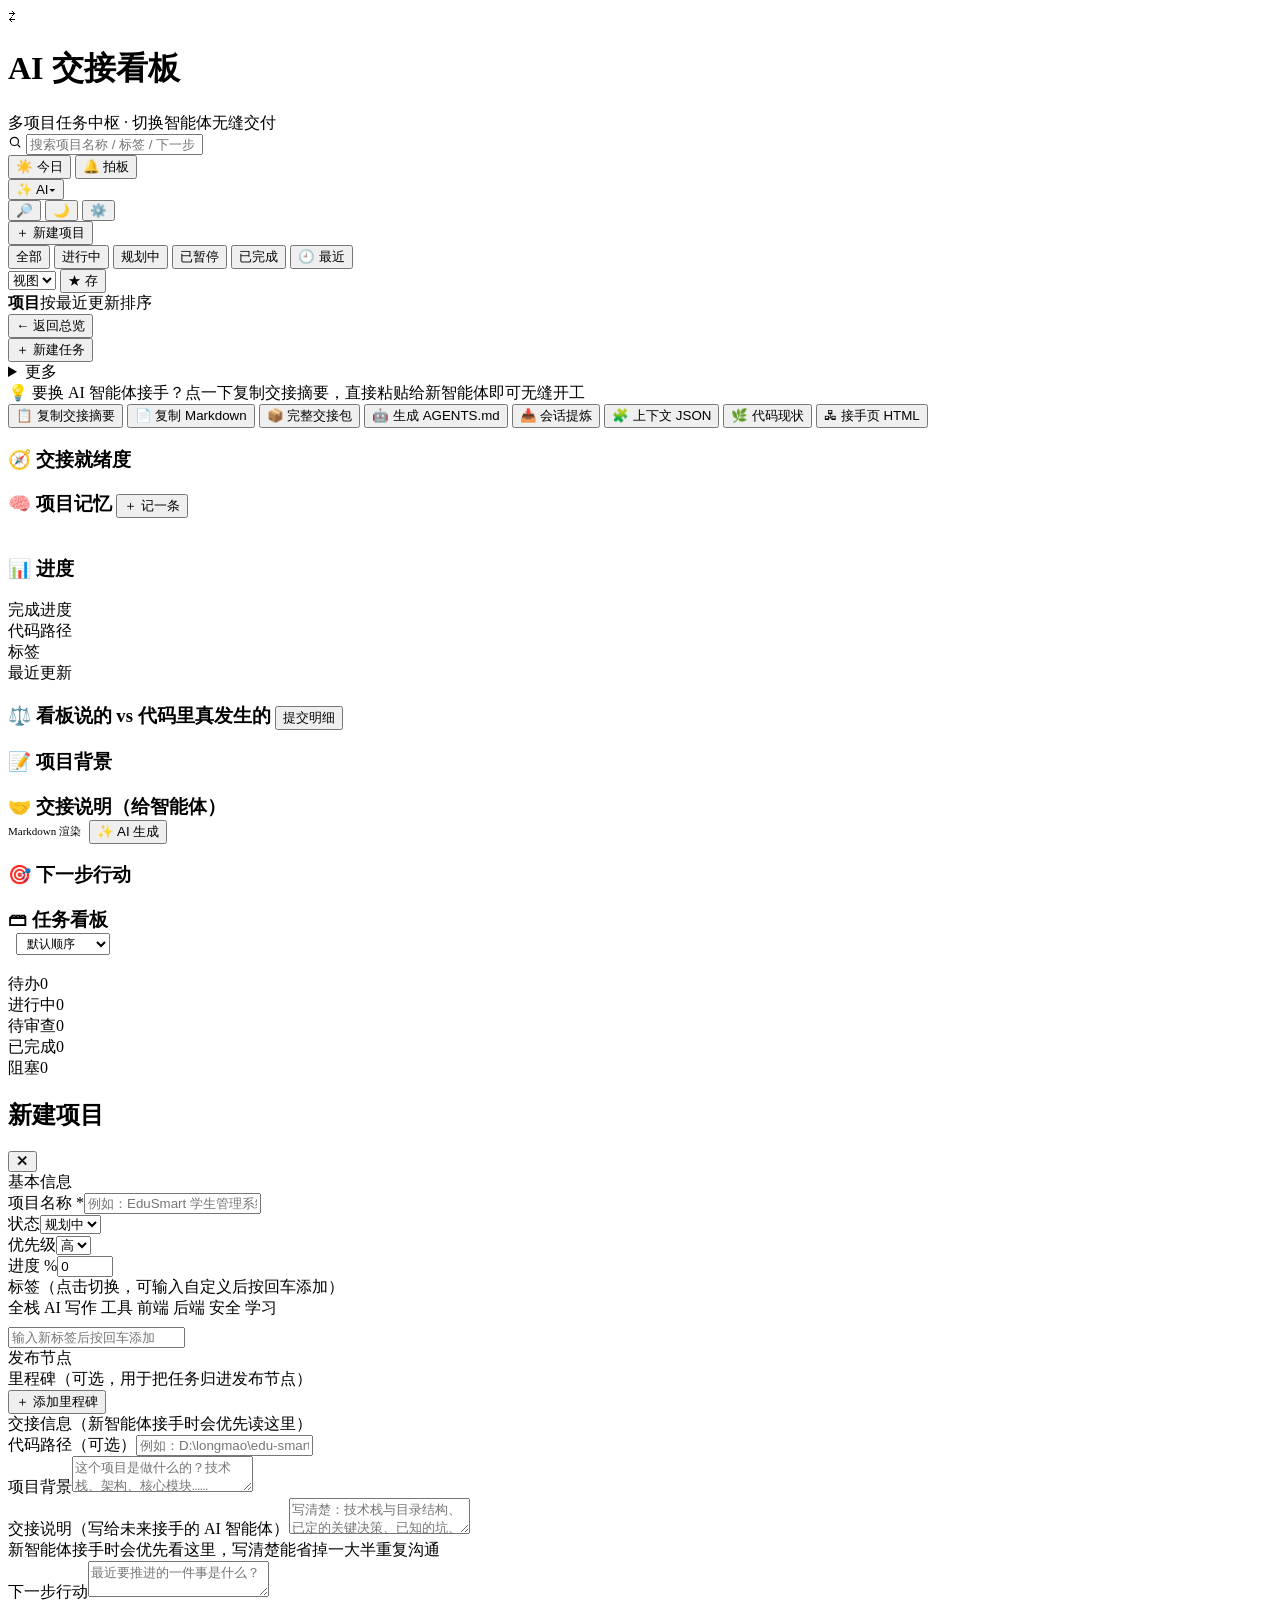
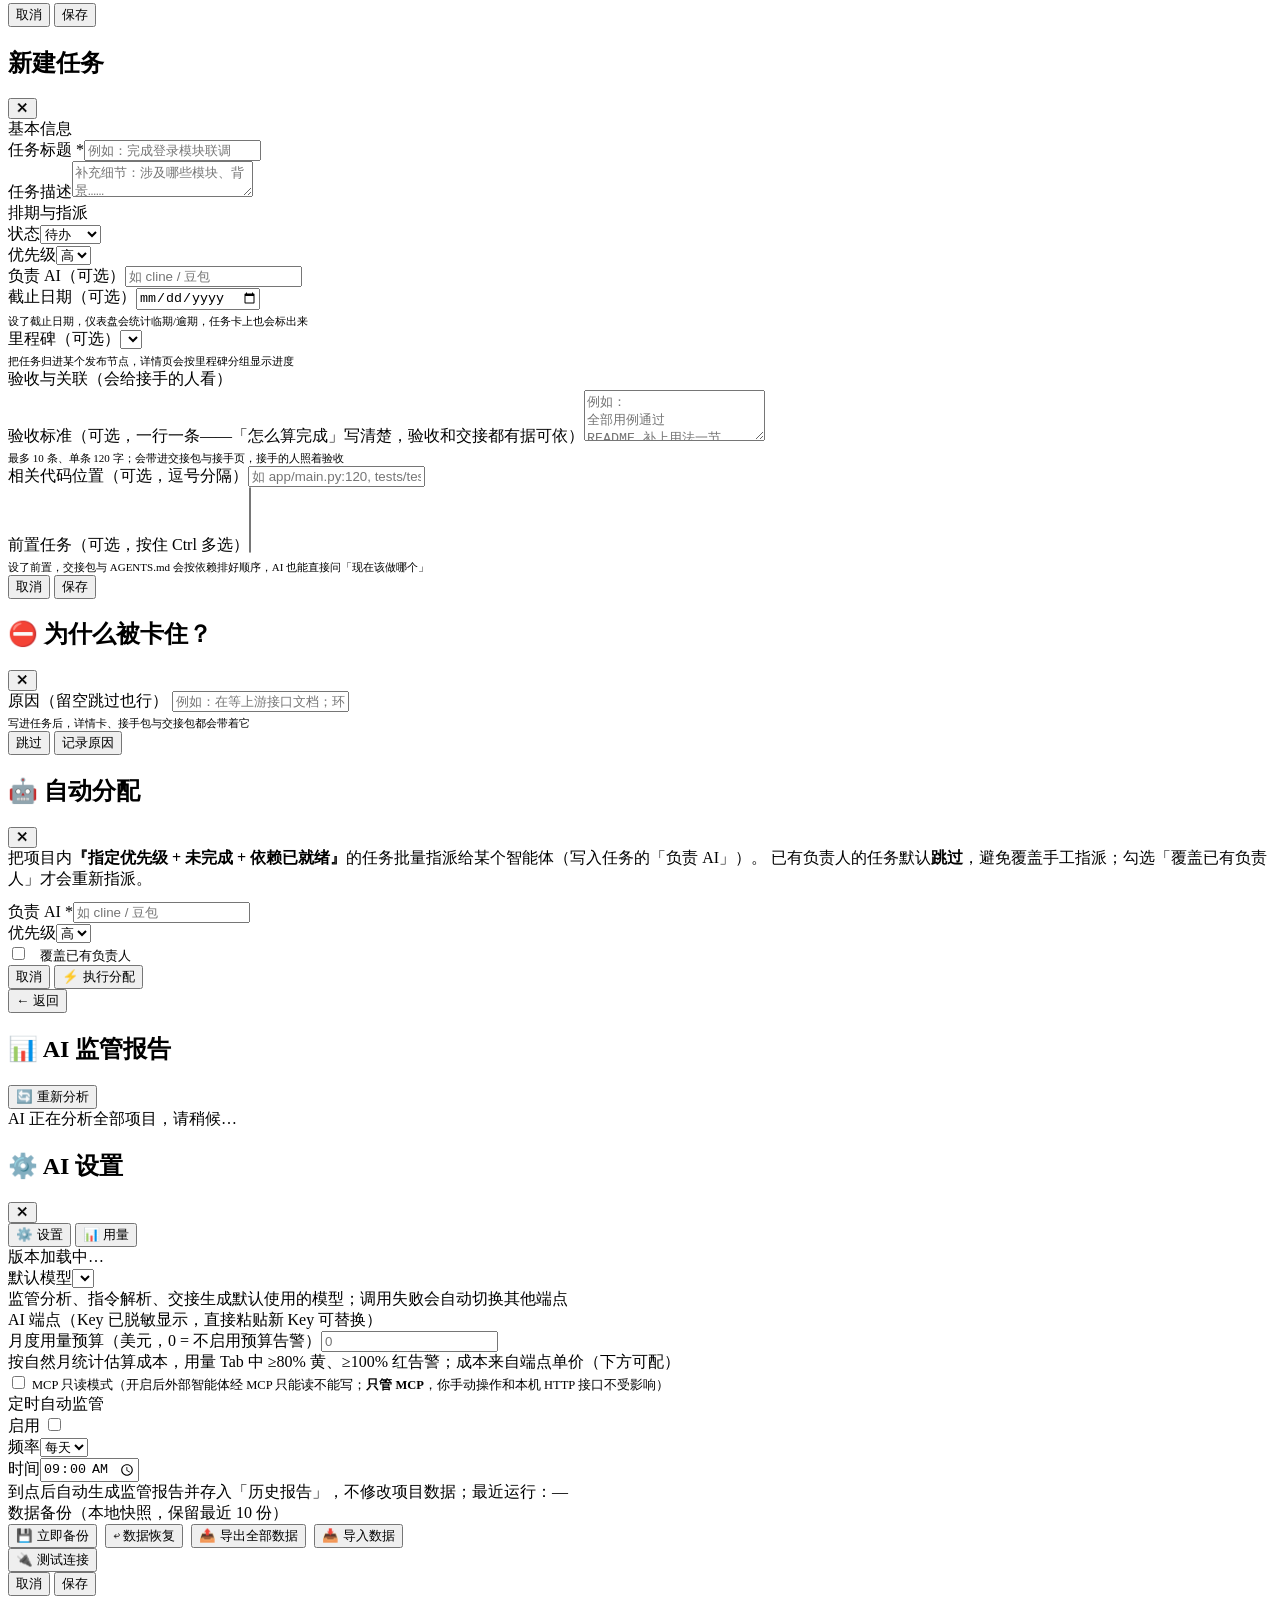
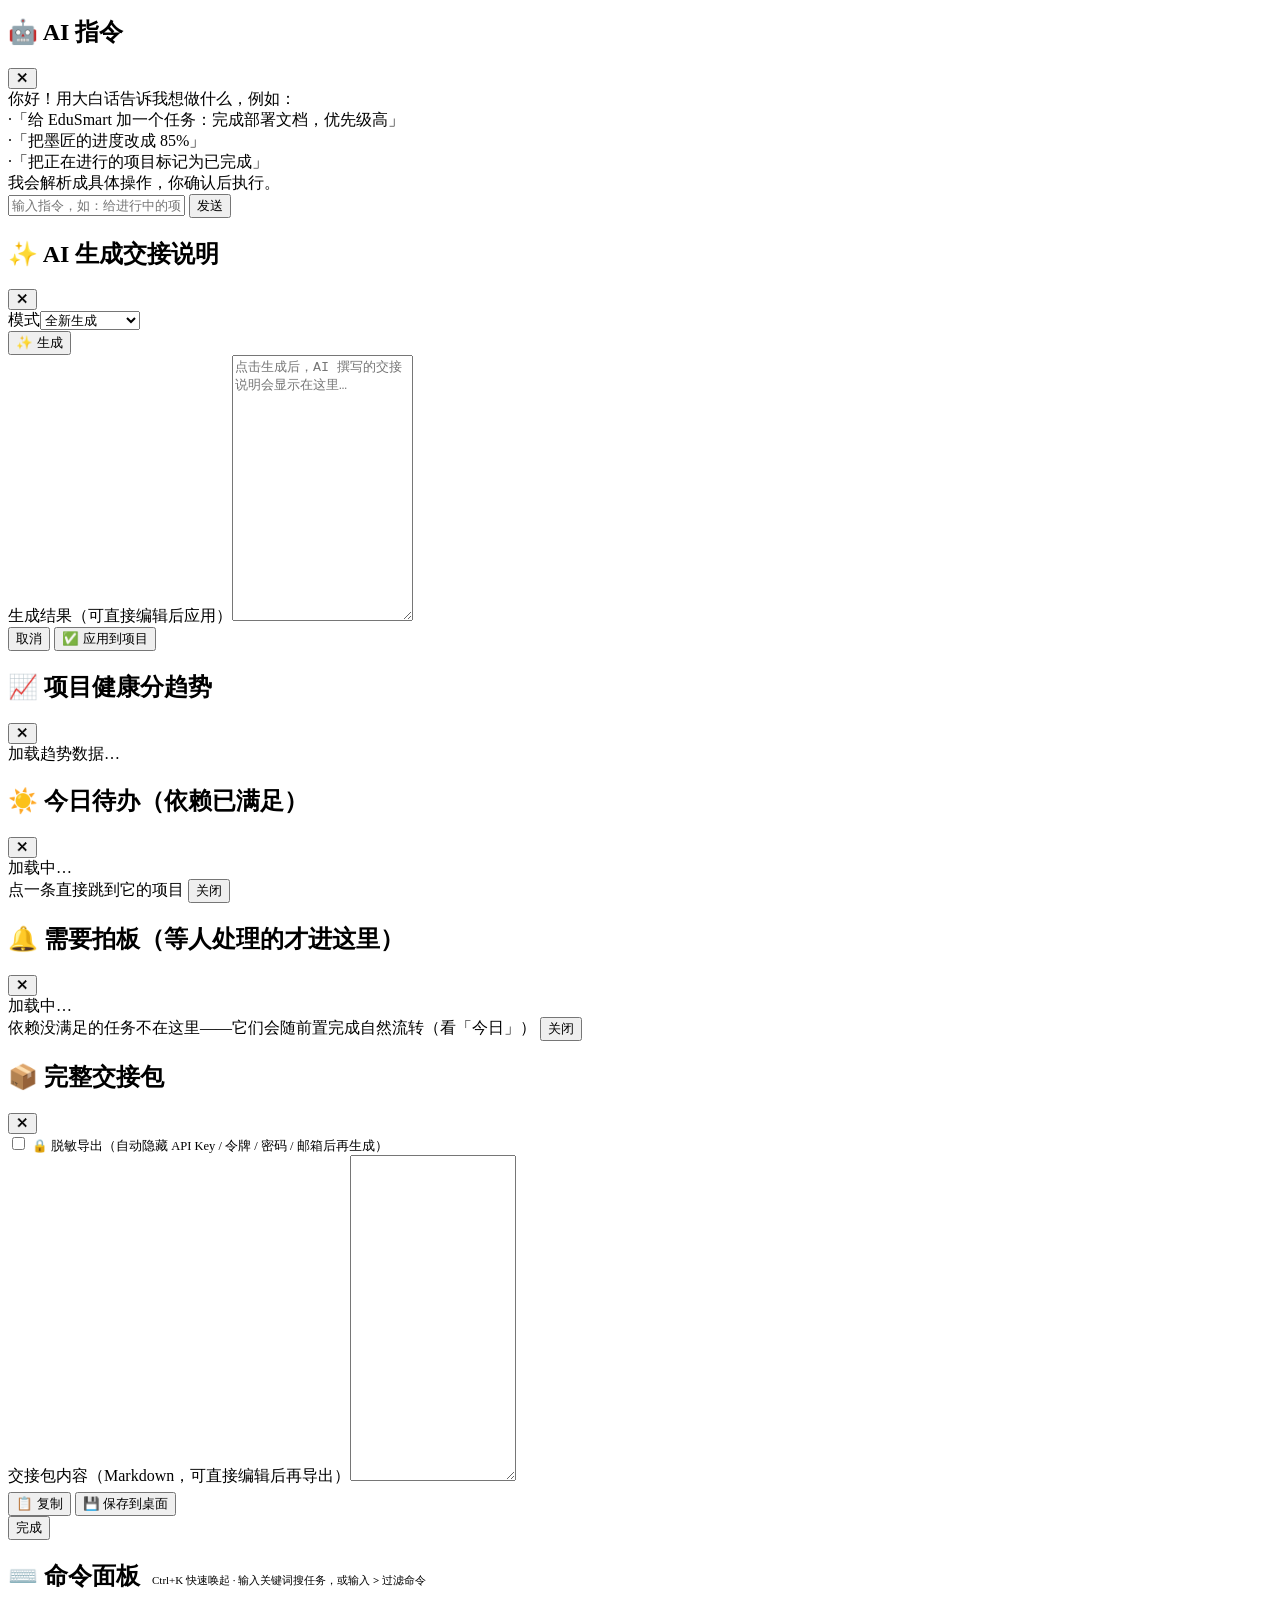
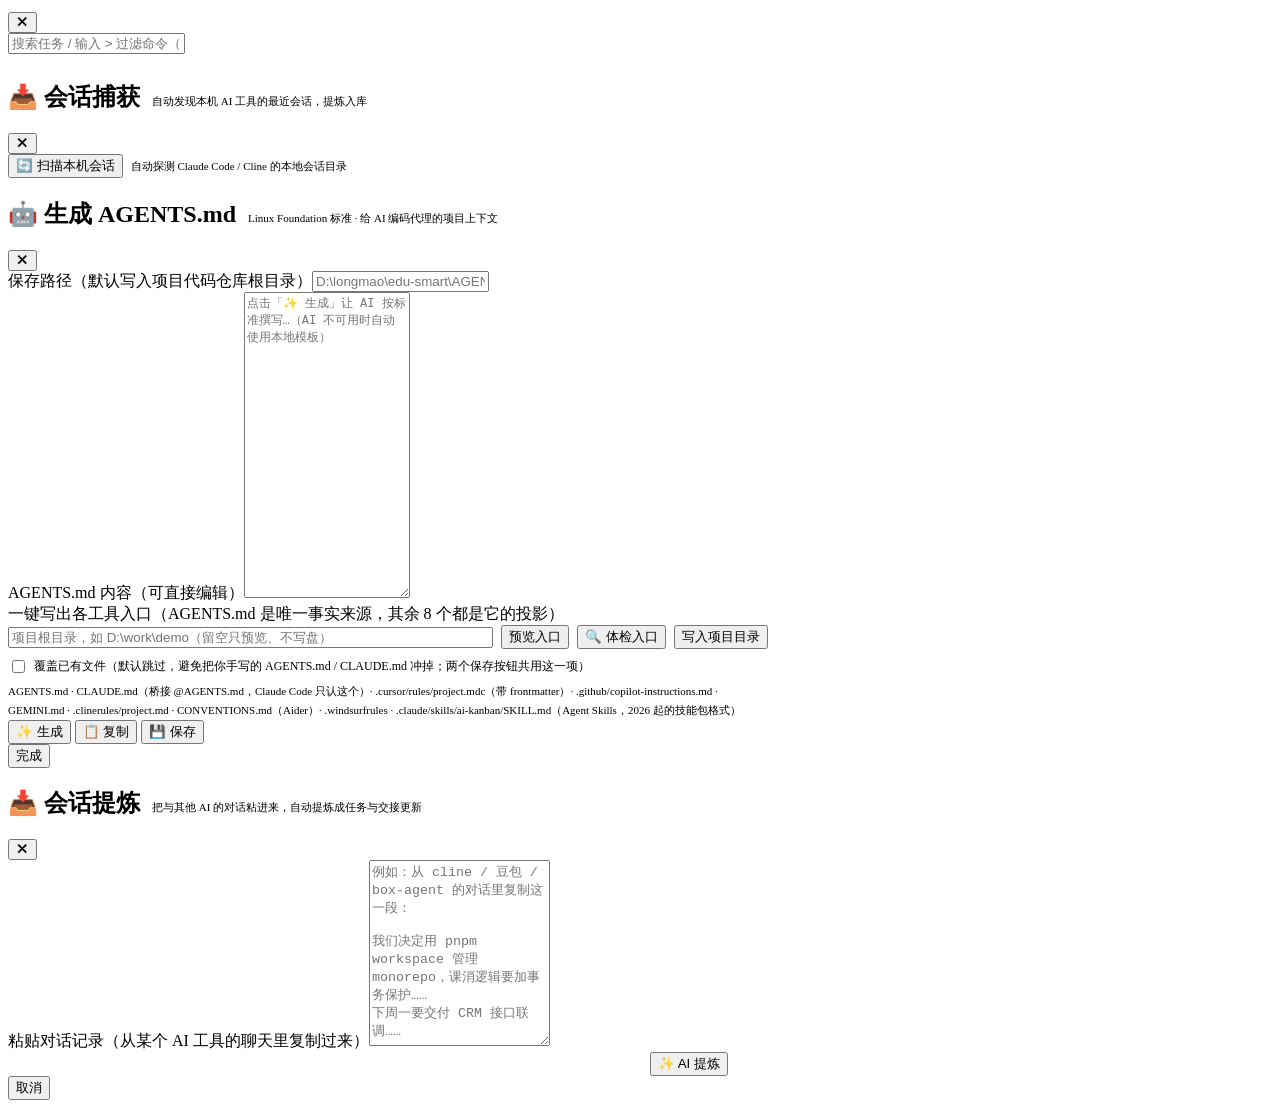
==== commit b6b49215: "fix(ux): v1.9.1 用户视角收口 - 就绪度即时刷新/今日任务状态/弹窗首屏/示例数据 - 详情接口返回 readiness，保存任务后左侧就绪度立即更新 - 今日面板改显任务状态并带阻塞" ====
--- a/web/index.html
+++ b/web/index.html
@@ -302,12 +302,13 @@
         </div>
 <input id="f-tag-input" placeholder="输入新标签后按回车添加" style="margin-top:8px" aria-label="新标签">
       </div>
-      <div class="form-section"><span>交接信息（新智能体接手时会优先读这里）</span></div>
+      <div class="form-section"><span>发布节点</span></div>
       <div class="field">
         <label>里程碑（可选，用于把任务归进发布节点）</label>
         <div id="f-milestones" aria-label="里程碑列表"></div>
         <button class="btn small" data-act="addMilestoneRow" type="button">＋ 添加里程碑</button>
       </div>
+      <div class="form-section"><span>交接信息（新智能体接手时会优先读这里）</span></div>
       <div class="field"><label for="f-repo">代码路径（可选）</label><input id="f-repo" placeholder="例如：D:\longmao\edu-smart"></div>
       <div class="field"><label for="f-bg">项目背景</label><textarea id="f-bg" placeholder="这个项目是做什么的？技术栈、架构、核心模块……"></textarea></div>
       <div class="field">
@@ -331,14 +332,6 @@
       <div class="form-section"><span>基本信息</span></div>
       <div class="field"><label for="t-title">任务标题 <span class="req">*</span></label><input id="t-title" placeholder="例如：完成登录模块联调" data-enter="saveTask"></div>
       <div class="field"><label for="t-desc">任务描述</label><textarea id="t-desc" placeholder="补充细节：涉及哪些模块、背景……"></textarea></div>
-      <div class="form-section"><span>验收与关联（会给接手的人看）</span></div>
-      <div class="field"><label for="t-acceptance">验收标准（可选，一行一条——「怎么算完成」写清楚，验收和交接都有据可依）</label><textarea id="t-acceptance" rows="3" placeholder="例如：&#10;全部用例通过&#10;README 补上用法一节"></textarea>
-        <div style="font-size:11px;color:var(--text-faint);margin-top:4px">最多 10 条、单条 120 字；会带进交接包与接手页，接手的人照着验收</div>
-      </div>
-      <div class="field"><label for="t-refs">相关代码位置（可选，逗号分隔）</label><input id="t-refs" placeholder="如 app/main.py:120, tests/test_api.py —— 接手的人不用再翻一遍找在哪改" data-enter="saveTask"></div>
-      <div class="field"><label for="t-deps">前置任务（可选，按住 Ctrl 多选）</label><select id="t-deps" multiple size="4"></select>
-        <div style="font-size:11px;color:var(--text-faint);margin-top:4px">设了前置，交接包与 AGENTS.md 会按依赖排好顺序，AI 也能直接问「现在该做哪个」</div>
-      </div>
       <div class="form-section"><span>排期与指派</span></div>
       <div class="row3">
         <div class="field"><label for="t-status">状态</label><select id="t-status">
@@ -349,7 +342,7 @@
         </select></div>
         <div class="field"><label for="t-agent">负责 AI（可选）</label><input id="t-agent" placeholder="如 cline / 豆包" data-enter="saveTask"></div>
       </div>
-<div class="field"><label for="t-due">截止日期（可选）</label><input type="date" id="t-due">
+      <div class="field"><label for="t-due">截止日期（可选）</label><input type="date" id="t-due">
         <div style="font-size:11px;color:var(--text-faint);margin-top:4px">设了截止日期，仪表盘会统计临期/逾期，任务卡上也会标出来</div>
       </div>
       <div class="field"><label for="t-milestone">里程碑（可选）</label><select id="t-milestone"></select>
@@ -359,6 +352,14 @@
         <label for="t-blocked">阻塞原因（为什么卡着）</label>
         <input id="t-blocked" maxlength="300" placeholder="例如：在等上游接口文档；环境装不上依赖" data-enter="saveTask">
         <div style="font-size:11px;color:var(--text-faint);margin-top:4px">只在「阻塞」状态下保留：恢复其他状态会自动清空（历史留在过程日志里）</div>
+      </div>
+      <div class="form-section"><span>验收与关联（会给接手的人看）</span></div>
+      <div class="field"><label for="t-acceptance">验收标准（可选，一行一条——「怎么算完成」写清楚，验收和交接都有据可依）</label><textarea id="t-acceptance" rows="3" placeholder="例如：&#10;全部用例通过&#10;README 补上用法一节"></textarea>
+        <div style="font-size:11px;color:var(--text-faint);margin-top:4px">最多 10 条、单条 120 字；会带进交接包与接手页，接手的人照着验收</div>
+      </div>
+      <div class="field"><label for="t-refs">相关代码位置（可选，逗号分隔）</label><input id="t-refs" placeholder="如 app/main.py:120, tests/test_api.py —— 接手的人不用再翻一遍找在哪改" data-enter="saveTask"></div>
+      <div class="field"><label for="t-deps">前置任务（可选，按住 Ctrl 多选）</label><select id="t-deps" multiple size="4"></select>
+        <div style="font-size:11px;color:var(--text-faint);margin-top:4px">设了前置，交接包与 AGENTS.md 会按依赖排好顺序，AI 也能直接问「现在该做哪个」</div>
       </div>
       <div class="field" id="t-journal-field" style="display:none">
         <label>过程日志（自动记录状态流转，也可手动追加）</label>
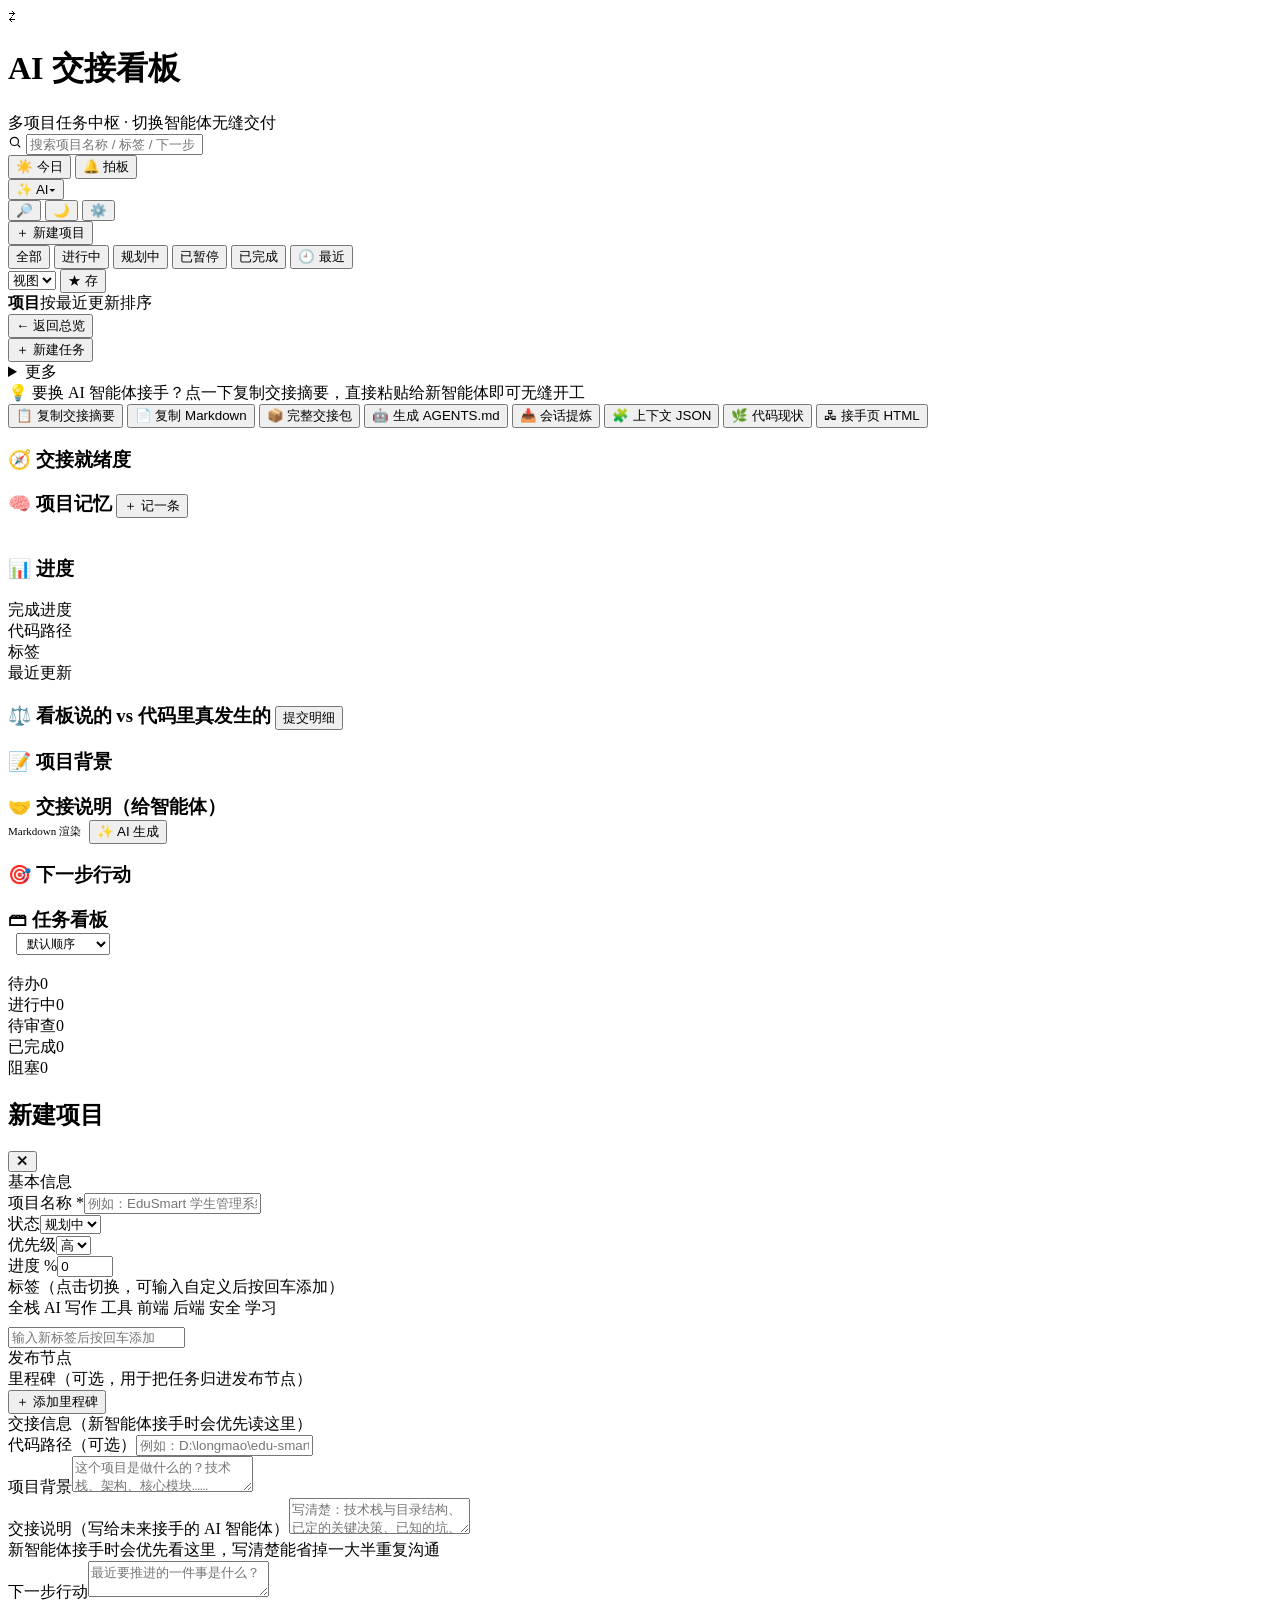
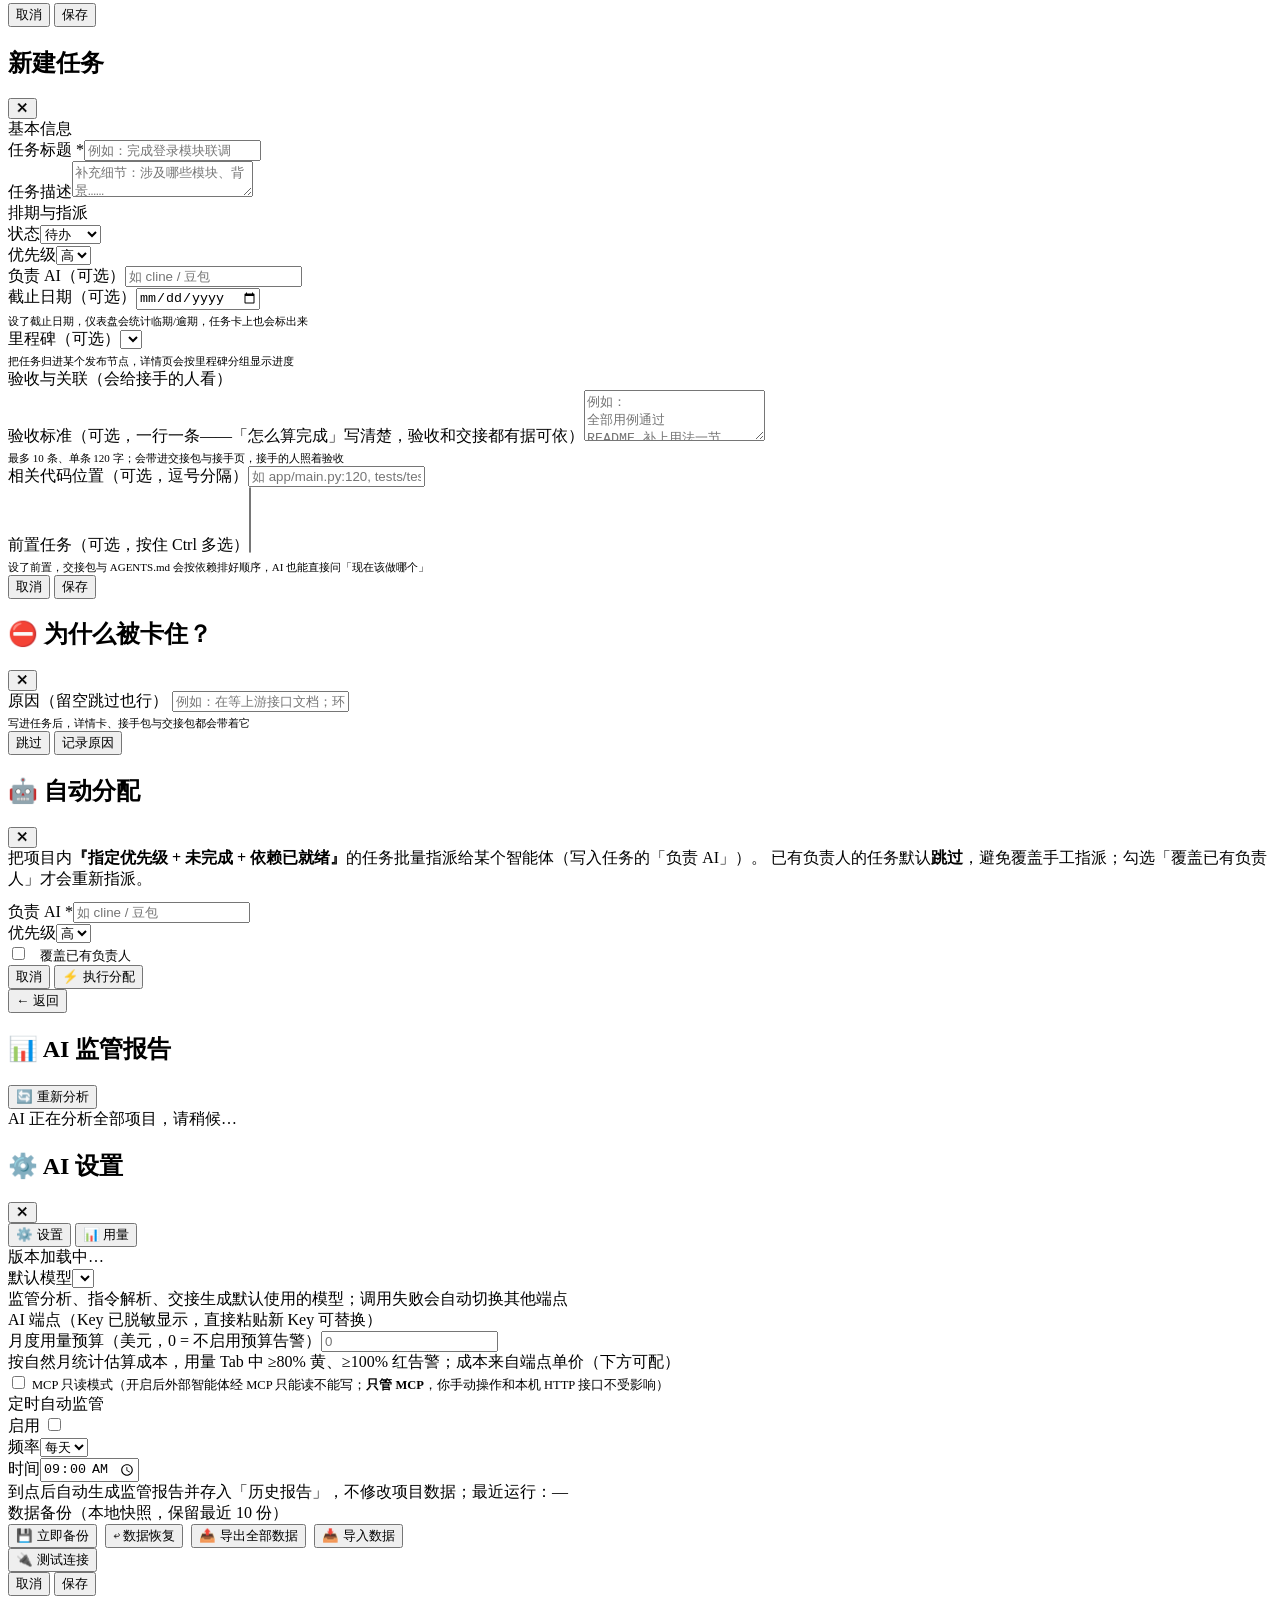
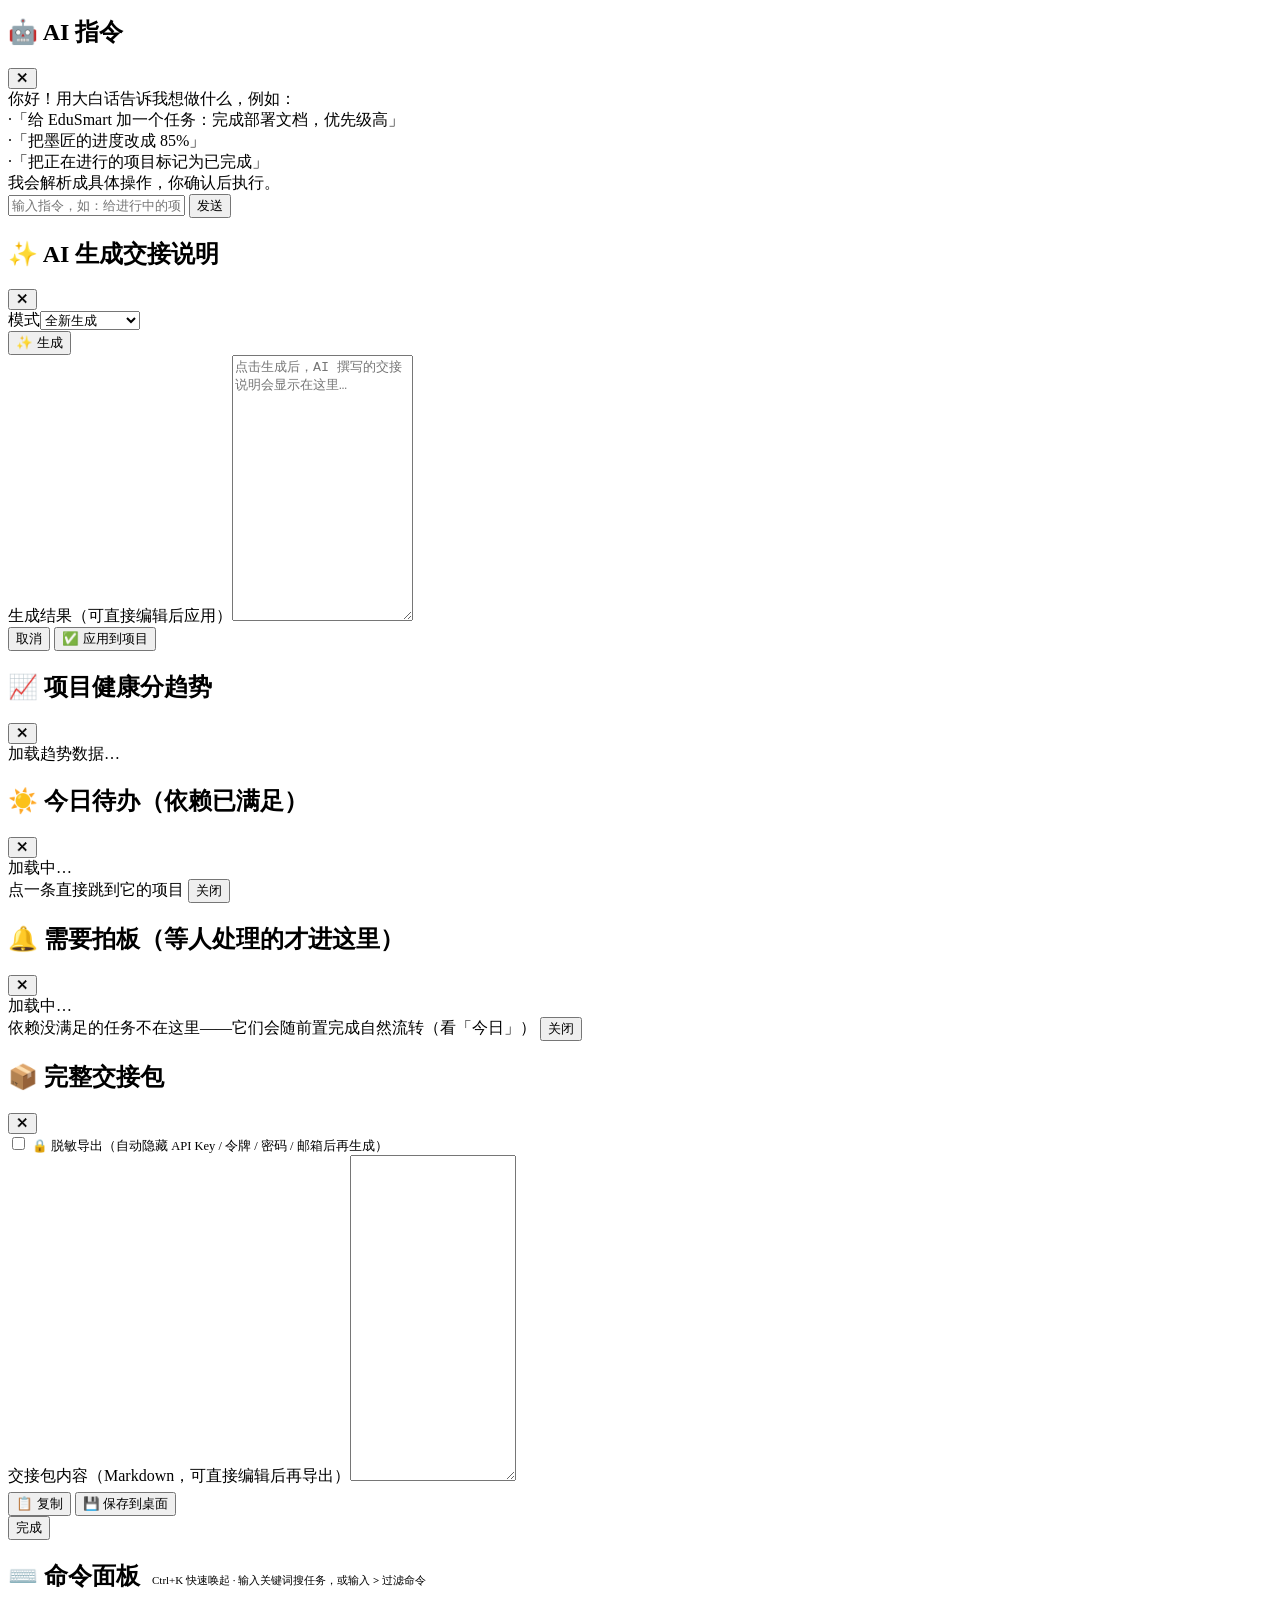
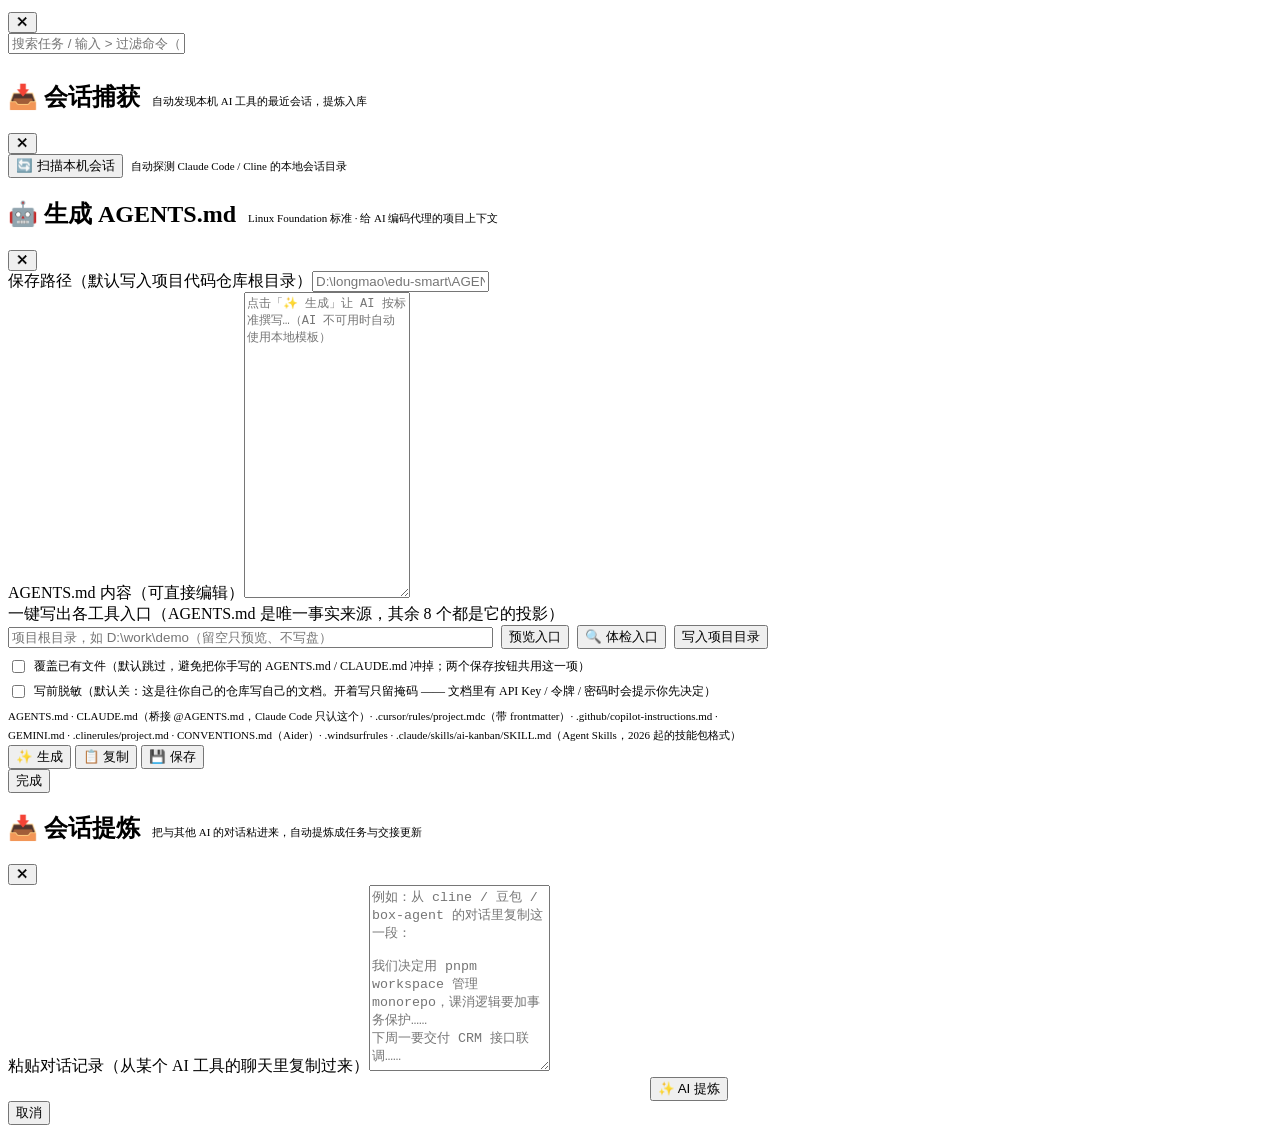
==== commit 5845b314: "feat: v1.9.3 用户视角收尾轮 — 空态引导/搜索 Esc/零任务空态 + main.py 拆出 4 模块 + AGENTS.md 按需读切分 评测收口轮（88f2287）之后的在途改动合入" ====
--- a/web/index.html
+++ b/web/index.html
@@ -23,6 +23,7 @@
     <div class="search-box">
       <svg width="14" height="14" viewBox="0 0 24 24" fill="none" stroke="currentColor" stroke-width="2"><circle cx="11" cy="11" r="7"/><path d="m21 21-4.3-4.3"/></svg>
       <input id="search" type="text" aria-label="搜索项目：名称 / 标签 / 下一步 / 代码路径" placeholder="搜索项目名称 / 标签 / 下一步 / 代码路径…">
+      <button class="search-clear" id="search-clear" type="button" data-act="clearSearch" aria-label="清空搜索" title="清空搜索" hidden>✕</button>
     </div>
   </div>
   <div class="header-actions">
@@ -89,7 +90,7 @@
     <button class="btn small" data-act="bulkClear">取消选择</button>
   </div>
   <div id="dash"></div>
-  <div class="list-head"><strong>项目</strong><span id="repo-change-note">按最近更新排序</span></div>
+  <div class="list-head" id="list-head"><strong>项目</strong><span id="repo-change-note">按最近更新排序</span></div>
   <div class="grid" id="grid">
     <div class="skel-card"></div>
     <div class="skel-card"></div>
@@ -98,14 +99,23 @@
   <div class="empty" id="empty" style="display:none">
     <div class="big">🗂️</div>
     <div id="empty-msg">还没有项目，点右上角「新建项目」开始搭建你的交接看板吧</div>
+    <button class="btn" id="empty-action" data-act="resetOverview" hidden>查看全部项目</button>
+    <div class="empty-onboard" id="empty-onboard" hidden>
+      <div class="empty-steps">
+        <span><b>1</b> 新建项目</span>
+        <span><b>2</b> 写清交接说明与下一步</span>
+        <span><b>3</b> 一键复制给下一个智能体</span>
+      </div>
+      <button class="btn primary" data-act="openProjectModal">＋ 新建第一个项目</button>
+    </div>
   </div>
 </div>
 
 <!-- 详情视图 -->
 <div id="view-detail">
   <div id="detail-state"></div>
-  <div class="detail-scroll">
-    <div class="d-head">
+  <!-- 头栏放在滚动区之外：贴顶常驻但不遮挡内容（2026-10-22 修 sticky 头挡住按钮点击） -->
+  <div class="d-head">
       <button class="btn" data-act="showOverview">← 返回总览</button>
       <span class="title" id="d-name"></span>
       <span class="badge" id="d-status"></span>
@@ -123,6 +133,7 @@
       </details>
     </div>
 
+  <div class="detail-scroll">
     <div id="repo-watch" class="repo-watch" aria-live="polite" hidden></div>
 
     <div class="d-layout">
@@ -233,7 +244,7 @@
           <h3>🏁 里程碑 <span style="color:var(--text-faint);font-size:11px;font-weight:400;text-transform:none;letter-spacing:0">任务按「里程碑」归组，勾选手工标记该节点已过去</span></h3>
           <div id="ms-body"></div>
         </div>
-        <div class="panel" style="margin-bottom:0">
+        <div class="panel" id="kanban-panel" style="margin-bottom:0">
           <h3>🗃 任务看板
             <span style="margin-left:auto; display:flex; align-items:center; gap:8px; text-transform:none; letter-spacing:0; font-weight:400">
               <span style="color:var(--text-faint)" id="d-task-total"></span>
@@ -245,7 +256,7 @@
               </select>
             </span>
           </h3>
-          <div class="kanban">
+          <div class="kanban" id="kanban-board">
             <div class="kcol k-todo">
               <div class="khead"><span class="dot"></span>待办<span class="n" id="c-todo">0</span></div>
               <div id="col-todo"></div>
@@ -267,6 +278,12 @@
               <div id="col-blocked"></div>
             </div>
           </div>
+          <div class="kanban-empty" id="kanban-empty" hidden>
+            <div class="ke-icon">🗃️</div>
+            <div class="ke-title">还没有任务</div>
+            <div class="ke-hint">把下一件事写进来，交接时智能体才知道从哪开始。</div>
+            <button class="btn primary" data-act="openTaskModal">＋ 新建第一个任务</button>
+          </div>
         </div>
       </div>
     </div>
@@ -659,6 +676,10 @@
         <label style="display:flex;align-items:center;gap:6px;margin-top:8px;font-size:12px;color:var(--text-dim)">
           <input type="checkbox" id="agentsmd-overwrite" style="width:auto" aria-label="覆盖已有入口文件">
           覆盖已有文件（默认跳过，避免把你手写的 AGENTS.md / CLAUDE.md 冲掉；两个保存按钮共用这一项）
+        </label>
+        <label style="display:flex;align-items:center;gap:6px;margin-top:6px;font-size:12px;color:var(--text-dim)">
+          <input type="checkbox" id="agentsmd-redact" style="width:auto" aria-label="写前脱敏">
+          写前脱敏（默认关：这是往你自己的仓库写自己的文档。开着写只留掩码 —— 文档里有 API Key / 令牌 / 密码时会提示你先决定）
         </label>
         <div style="font-size:11px;color:var(--text-faint);margin-top:6px;line-height:1.7">
           AGENTS.md · CLAUDE.md（桥接 @AGENTS.md，Claude Code 只认这个）· .cursor/rules/project.mdc（带 frontmatter）·
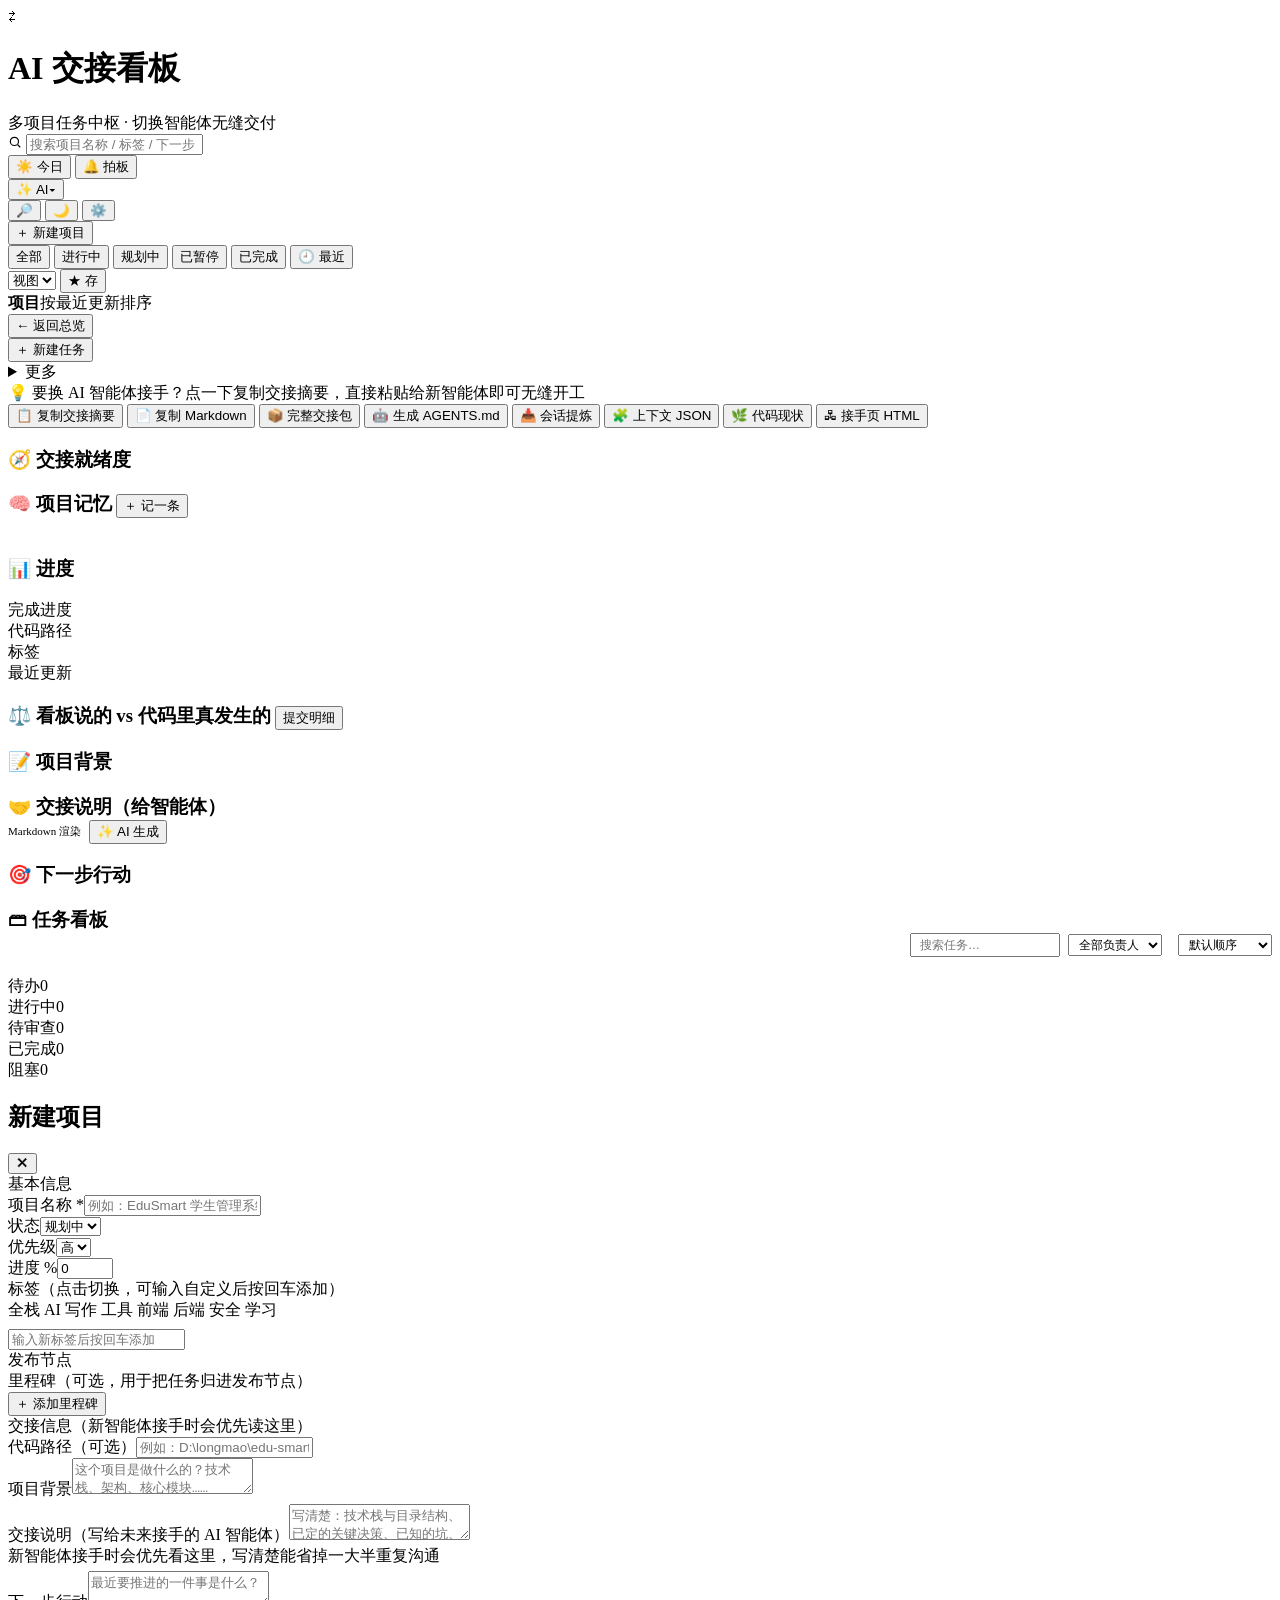
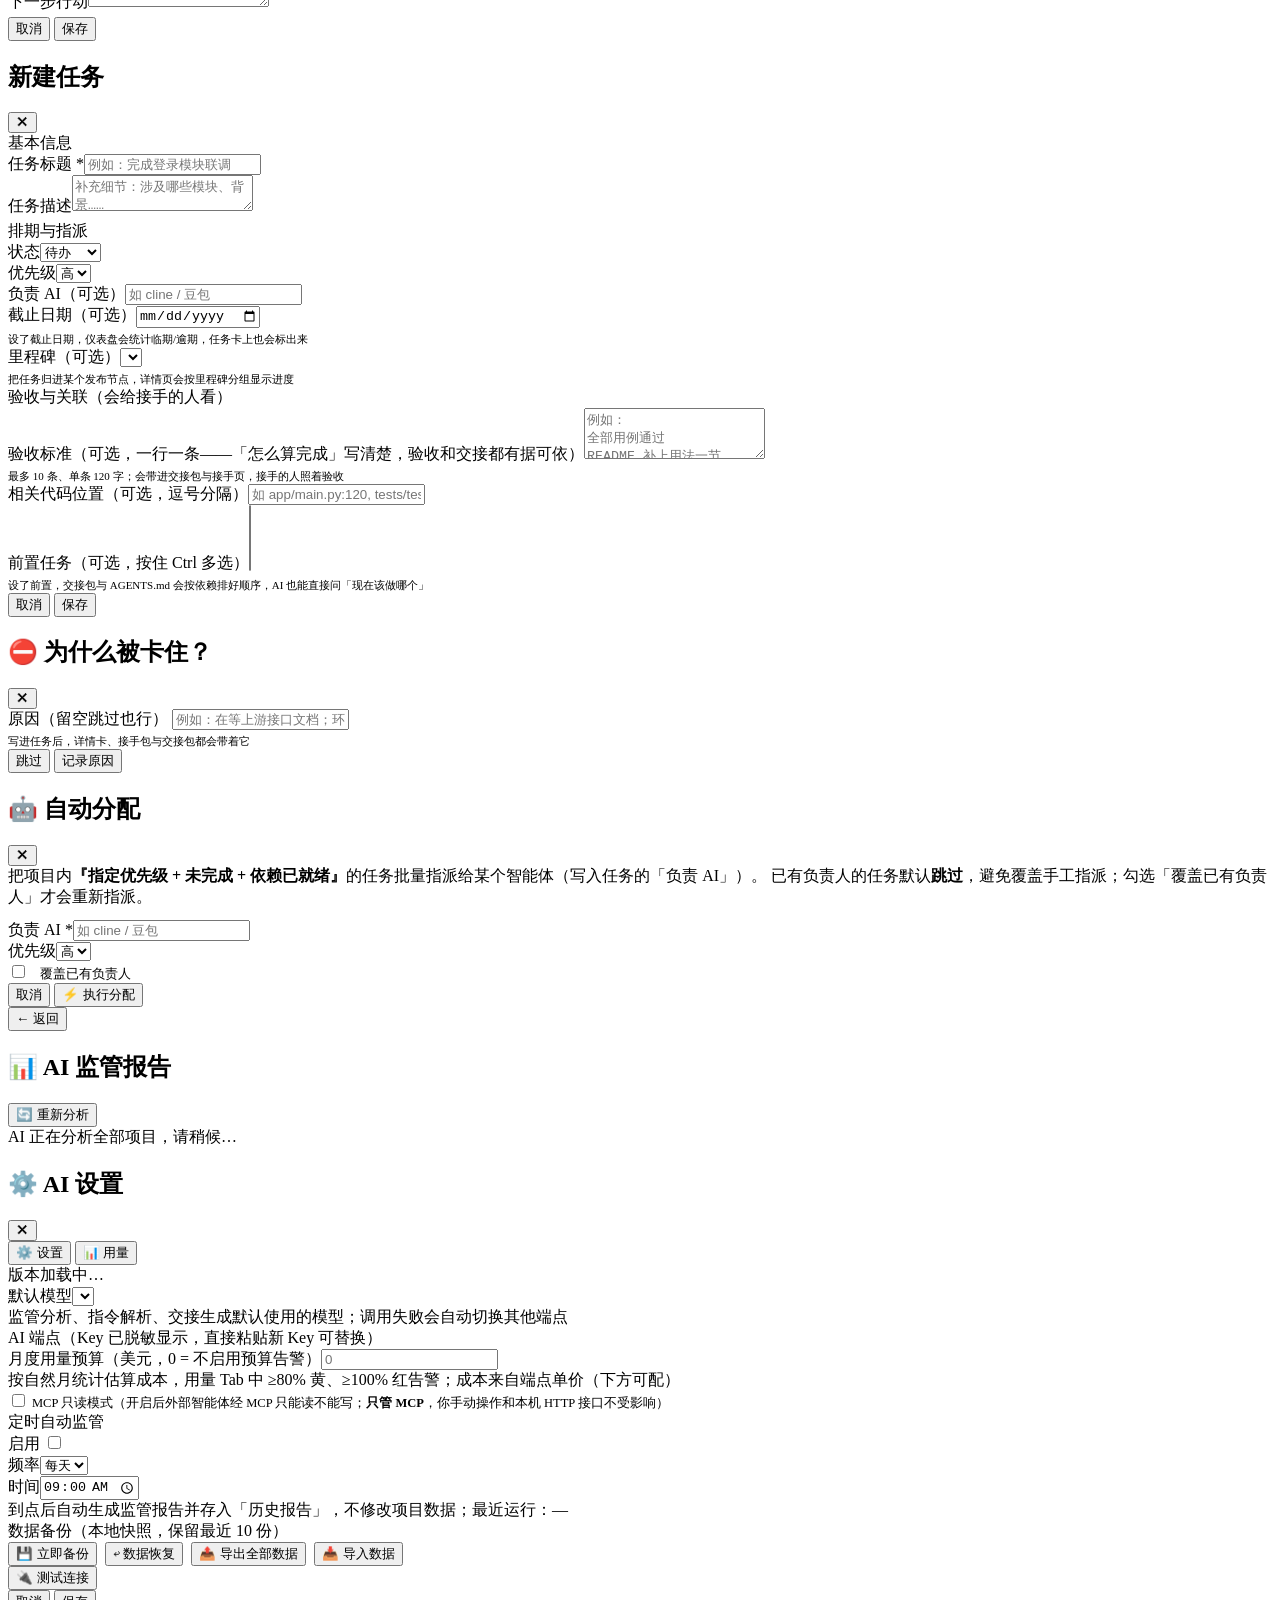
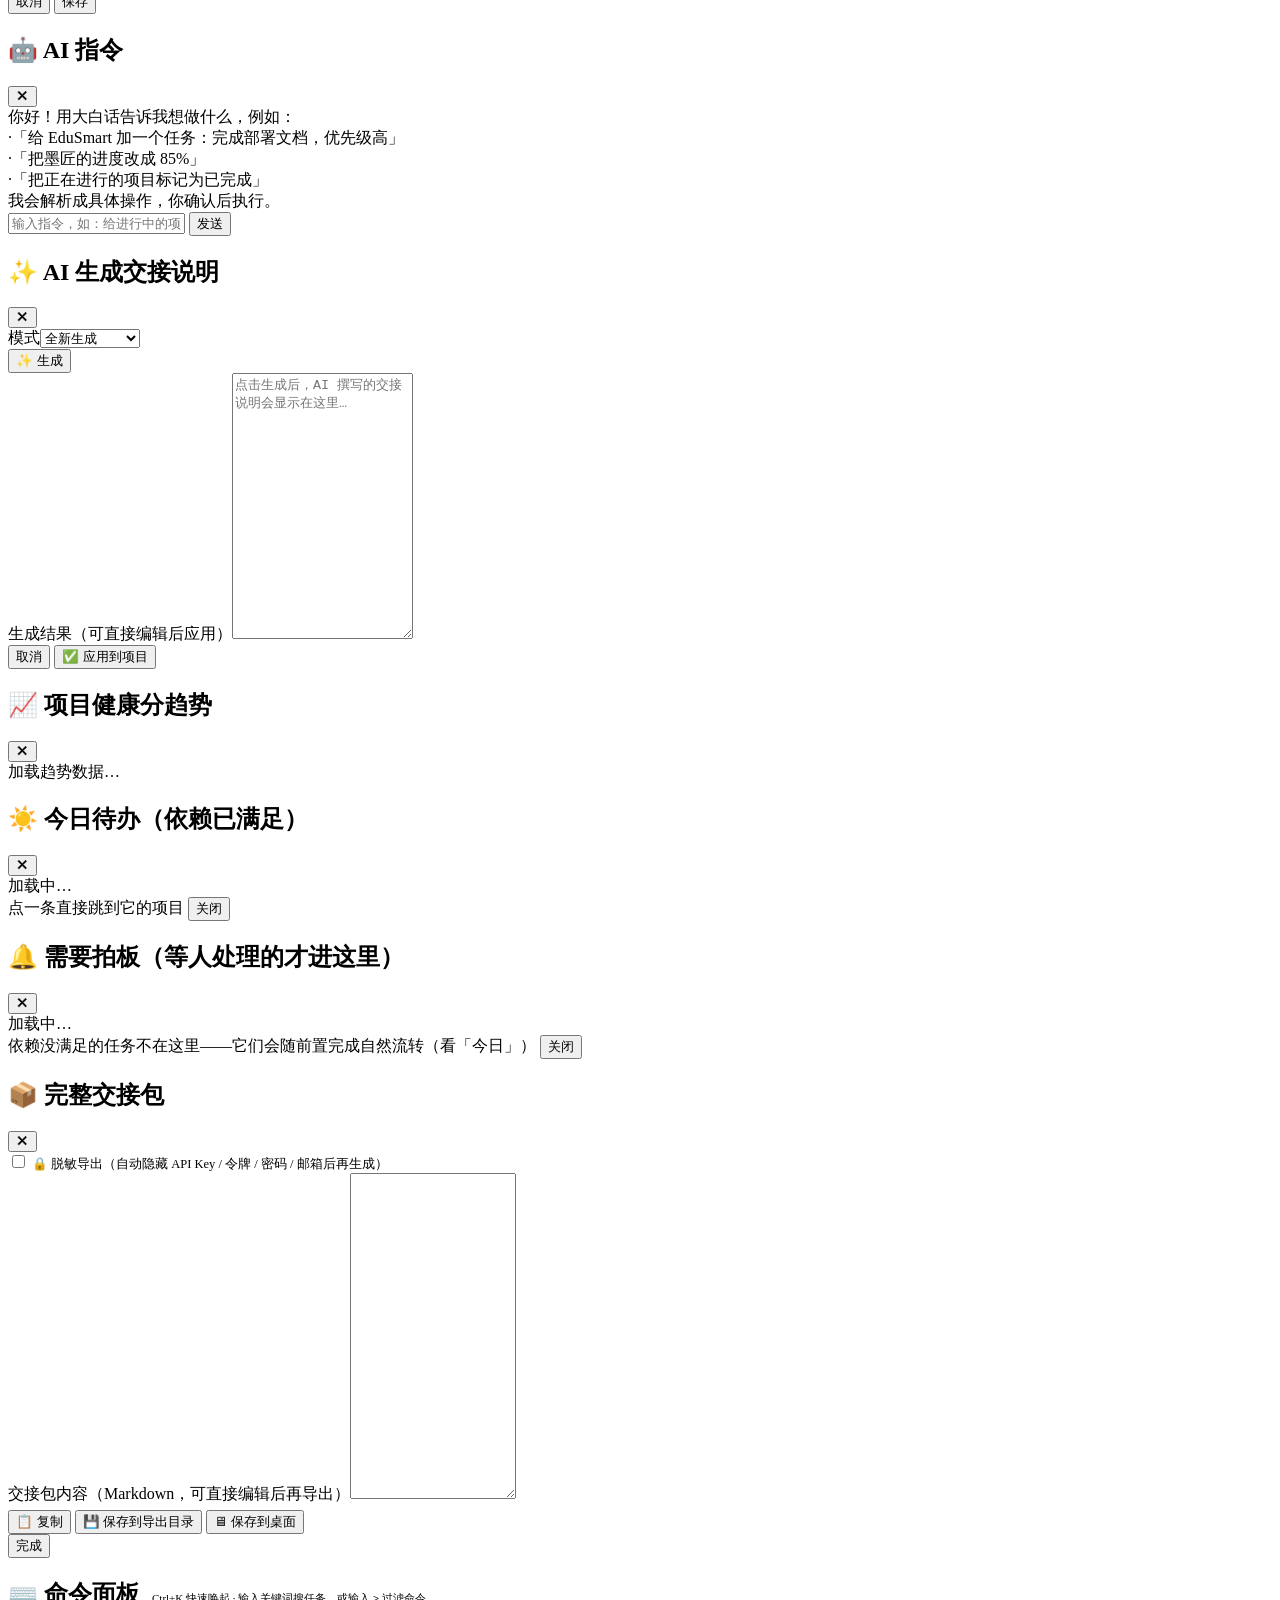
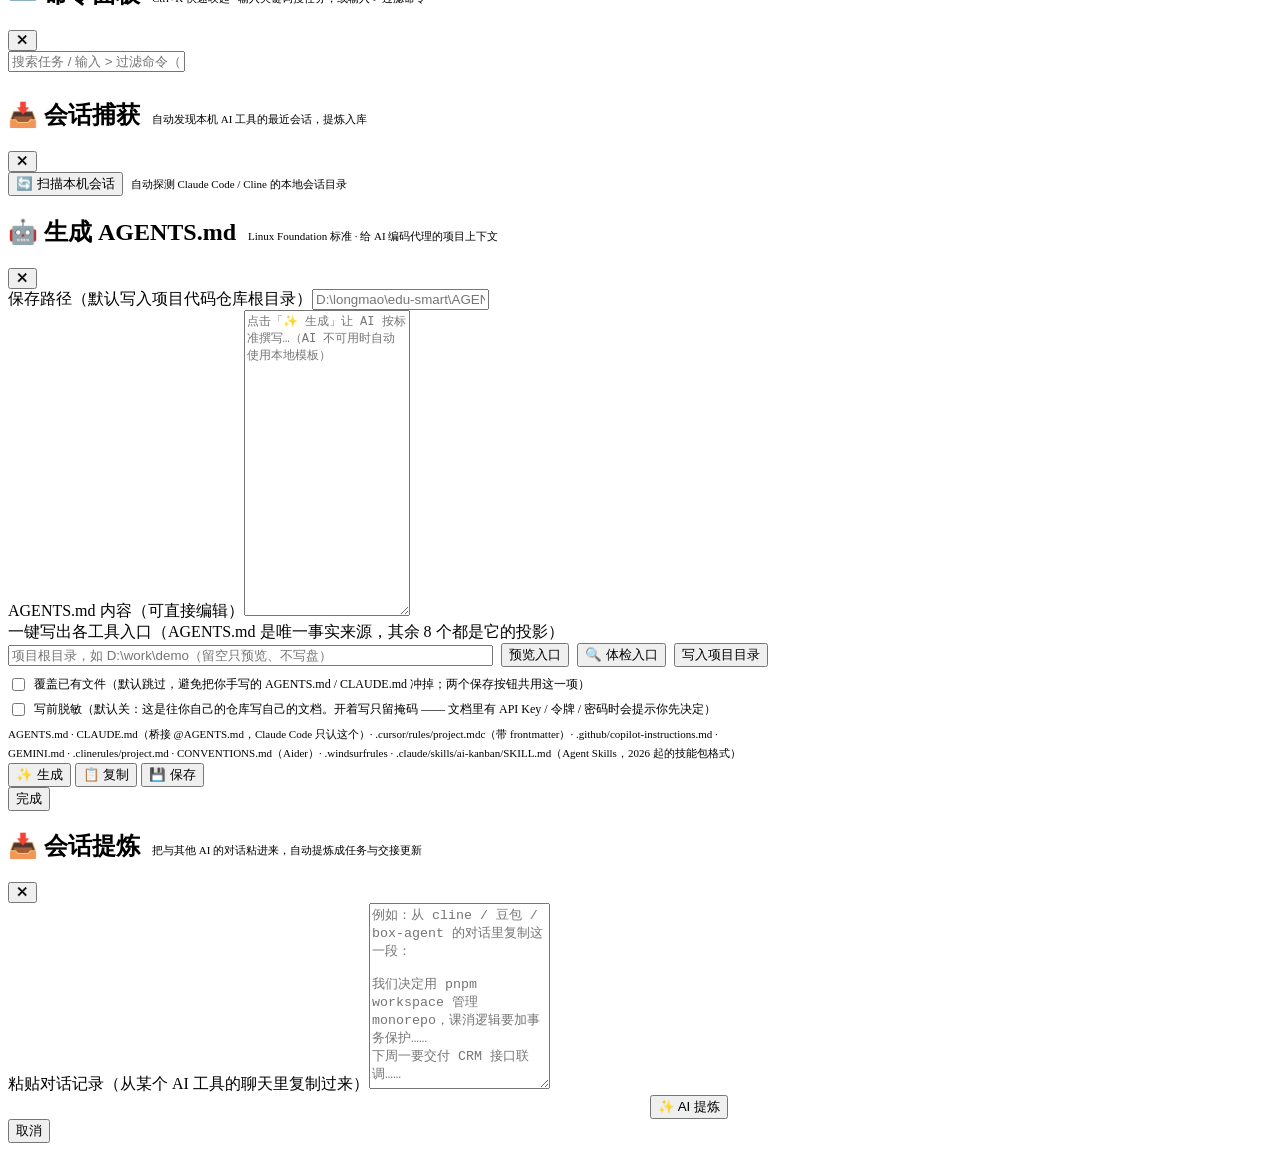
==== commit 0e8882a9: "feat: v1.11.0 —— 用户视角收口轮（流式输出 / 422 说人话 / 长度上限 / 重名 409 / 列分页）+ 状态段迁档 八项面向用户的能力（为什么逐条写在 app/version." ====
--- a/web/index.html
+++ b/web/index.html
@@ -1,737 +1,759 @@
-<!DOCTYPE html>
-<html lang="zh-CN">
-<head>
-<meta charset="UTF-8">
-<meta name="viewport" content="width=device-width, initial-scale=1.0">
-<title>AI 交接看板</title>
-<link rel="icon" href="data:image/svg+xml;utf8,%3Csvg xmlns='http://www.w3.org/2000/svg' viewBox='0 0 100 100'%3E%3Ctext y='.9em' font-size='88'%3E%E2%87%84%3C/text%3E%3C/svg%3E">
-
-<link rel="stylesheet" href="web/style.css">
-
-</head>
-<body>
-
-<header>
-  <div class="logo">
-    <div class="mark">⇄</div>
-    <div>
-      <h1>AI 交接看板</h1>
-      <div class="sub">多项目任务中枢 · 切换智能体无缝交付</div>
-    </div>
-  </div>
-  <div class="search-wrap">
-    <div class="search-box">
-      <svg width="14" height="14" viewBox="0 0 24 24" fill="none" stroke="currentColor" stroke-width="2"><circle cx="11" cy="11" r="7"/><path d="m21 21-4.3-4.3"/></svg>
-      <input id="search" type="text" aria-label="搜索项目：名称 / 标签 / 下一步 / 代码路径" placeholder="搜索项目名称 / 标签 / 下一步 / 代码路径…">
-      <button class="search-clear" id="search-clear" type="button" data-act="clearSearch" aria-label="清空搜索" title="清空搜索" hidden>✕</button>
-    </div>
-  </div>
-  <div class="header-actions">
-    <div class="header-nav" role="group" aria-label="项目视图">
-    <button class="btn" data-act="openToday" title="跨项目列出依赖已满足、现在就能动手的任务">☀️ 今日</button>
-    <button class="btn" data-act="openInbox" id="inbox-btn" title="需要你拍板的事：逾期 / 待审查 / 阻塞——只有等人的才进这里">
-      🔔 拍板<span class="inbox-badge" id="inbox-badge" style="display:none">0</span></button>
-    <div class="hmenu-wrap">
-      <button class="btn" id="hmenu-ai-btn" data-act="toggleHeaderMenu" data-arg="ai"
-              aria-haspopup="true" aria-expanded="false" aria-controls="hmenu-ai" title="AI 相关操作">
-        ✨ AI<span class="caret" aria-hidden="true">▾</span></button>
-      <div class="hmenu" id="hmenu-ai" role="menu" aria-labelledby="hmenu-ai-btn" hidden>
-        <button class="hmenu-item" role="menuitem" data-act="openAICmd">
-          <span class="hm-t">🤖 AI 指令</span><span class="hm-s">用大白话建项目 / 改状态 / 写交接</span></button>
-        <button class="hmenu-item" role="menuitem" data-act="openReport">
-          <span class="hm-t">📊 AI 监管</span><span class="hm-s">跨项目健康分与风险洞察</span></button>
-        <button class="hmenu-item" role="menuitem" data-act="openSessionCapture">
-          <span class="hm-t">📥 会话捕获</span><span class="hm-s">扫描本机 AI 会话并提炼入库</span></button>
-      </div>
-    </div>
-    </div>
-    <div class="header-tools" role="group" aria-label="工具">
-    <button class="btn icon" data-act="openGlobalSearch" title="全局任务搜索（Ctrl+K）">🔎</button>
-    <button class="btn icon" data-act="toggleTheme" title="切换深浅色主题" id="theme-btn">🌙</button>
-    <button class="btn icon" data-act="openAISettings" title="AI 设置">⚙️</button>
-    </div>
-    <button class="btn primary header-cta" data-act="openProjectModal">＋ 新建项目</button>
-  </div>
-</header>
-
+<!DOCTYPE html>
+<html lang="zh-CN">
+<head>
+<meta charset="UTF-8">
+<meta name="viewport" content="width=device-width, initial-scale=1.0">
+<title>AI 交接看板</title>
+<link rel="icon" href="data:image/svg+xml;utf8,%3Csvg xmlns='http://www.w3.org/2000/svg' viewBox='0 0 100 100'%3E%3Ctext y='.9em' font-size='88'%3E%E2%87%84%3C/text%3E%3C/svg%3E">
+
+<link rel="stylesheet" href="web/style.css">
+
+</head>
+<body>
+
+<header>
+  <div class="logo">
+    <div class="mark">⇄</div>
+    <div>
+      <h1>AI 交接看板</h1>
+      <div class="sub">多项目任务中枢 · 切换智能体无缝交付</div>
+    </div>
+  </div>
+  <div class="search-wrap">
+    <div class="search-box">
+      <svg width="14" height="14" viewBox="0 0 24 24" fill="none" stroke="currentColor" stroke-width="2"><circle cx="11" cy="11" r="7"/><path d="m21 21-4.3-4.3"/></svg>
+      <input id="search" type="text" aria-label="搜索项目：名称 / 标签 / 下一步 / 代码路径" placeholder="搜索项目名称 / 标签 / 下一步 / 代码路径…">
+      <button class="search-clear" id="search-clear" type="button" data-act="clearSearch" aria-label="清空搜索" title="清空搜索" hidden>✕</button>
+    </div>
+  </div>
+  <div class="header-actions">
+    <div class="header-nav" role="group" aria-label="项目视图">
+    <button class="btn" data-act="openToday" title="跨项目列出依赖已满足、现在就能动手的任务">☀️ 今日</button>
+    <button class="btn" data-act="openInbox" id="inbox-btn" title="需要你拍板的事：逾期 / 待审查 / 阻塞——只有等人的才进这里">
+      🔔 拍板<span class="inbox-badge" id="inbox-badge" style="display:none">0</span></button>
+    <div class="hmenu-wrap">
+      <button class="btn" id="hmenu-ai-btn" data-act="toggleHeaderMenu" data-arg="ai"
+              aria-haspopup="true" aria-expanded="false" aria-controls="hmenu-ai" title="AI 相关操作">
+        ✨ AI<span class="caret" aria-hidden="true">▾</span></button>
+      <div class="hmenu" id="hmenu-ai" role="menu" aria-labelledby="hmenu-ai-btn" hidden>
+        <button class="hmenu-item" role="menuitem" data-act="openAICmd">
+          <span class="hm-t">🤖 AI 指令</span><span class="hm-s">用大白话建项目 / 改状态 / 写交接</span></button>
+        <button class="hmenu-item" role="menuitem" data-act="openReport">
+          <span class="hm-t">📊 AI 监管</span><span class="hm-s">跨项目健康分与风险洞察</span></button>
+        <button class="hmenu-item" role="menuitem" data-act="openSessionCapture">
+          <span class="hm-t">📥 会话捕获</span><span class="hm-s">扫描本机 AI 会话并提炼入库</span></button>
+      </div>
+    </div>
+    </div>
+    <div class="header-tools" role="group" aria-label="工具">
+    <button class="btn icon" data-act="openGlobalSearch" title="全局任务搜索（Ctrl+K）">🔎</button>
+    <button class="btn icon" data-act="toggleTheme" title="切换深浅色主题" id="theme-btn">🌙</button>
+    <button class="btn icon" data-act="openAISettings" title="AI 设置">⚙️</button>
+    </div>
+    <button class="btn primary header-cta" data-act="openProjectModal">＋ 新建项目</button>
+  </div>
+</header>
+
 <div id="remind-banner" style="display:none"></div>
-
-<div class="filter-bar">
-  <button class="chip active" data-f="全部" data-act="setFilter" data-arg="全部">全部</button>
-  <button class="chip" data-f="进行中" data-act="setFilter" data-arg="进行中">进行中</button>
-  <button class="chip" data-f="规划中" data-act="setFilter" data-arg="规划中">规划中</button>
-  <button class="chip" data-f="已暂停" data-act="setFilter" data-arg="已暂停">已暂停</button>
-  <button class="chip" data-f="已完成" data-act="setFilter" data-arg="已完成">已完成</button>
-  <button class="chip" data-f="最近" data-act="setFilter" data-arg="最近" title="最近打开过的项目（只记在本机）">🕘 最近</button>
-  <div class="spacer"></div>
-  <span class="view-ctl">
-    <select id="view-sel" title="按已保存的筛选条件快速切换" aria-label="已保存的视图">
-      <option value="">视图</option>
-    </select>
-    <button class="btn small" data-act="toggleViewForm" title="把当前筛选条件保存为命名视图">★ 存</button>
-  </span>
-  <span id="view-form" style="display:none;gap:6px;align-items:center">
-    <input id="view-name" placeholder="视图名（同名覆盖更新）" style="width:150px" data-enter="saveView">
-    <button class="btn small primary" data-act="saveView">保存</button>
-    <button class="btn small danger" data-act="deleteView" title="删除当前选中的视图">✕ 删</button>
-  </span>
-  <span class="count" id="proj-count"></span>
-</div>
-
-<!-- 总览视图 -->
-<div id="view-overview">
-  <div class="bulk-bar" id="bulk-bar" style="display:none" role="region" aria-label="批量操作">
-    <span class="bulk-count" id="bulk-count">已选 0 个</span>
-    <button class="btn small" data-act="bulkStatus" data-arg="进行中">设为进行中</button>
-    <button class="btn small" data-act="bulkStatus" data-arg="已完成">设为已完成</button>
-    <button class="btn small" data-act="bulkStatus" data-arg="已暂停">设为已暂停</button>
-    <button class="btn small danger" data-act="bulkDelete">🗑 删除所选</button>
-    <span class="bulk-spacer"></span>
-    <button class="btn small" data-act="bulkClear">取消选择</button>
-  </div>
-  <div id="dash"></div>
-  <div class="list-head" id="list-head"><strong>项目</strong><span id="repo-change-note">按最近更新排序</span></div>
-  <div class="grid" id="grid">
-    <div class="skel-card"></div>
-    <div class="skel-card"></div>
-    <div class="skel-card"></div>
-  </div>
-  <div class="empty" id="empty" style="display:none">
-    <div class="big">🗂️</div>
-    <div id="empty-msg">还没有项目，点右上角「新建项目」开始搭建你的交接看板吧</div>
-    <button class="btn" id="empty-action" data-act="resetOverview" hidden>查看全部项目</button>
-    <div class="empty-onboard" id="empty-onboard" hidden>
-      <div class="empty-steps">
-        <span><b>1</b> 新建项目</span>
-        <span><b>2</b> 写清交接说明与下一步</span>
-        <span><b>3</b> 一键复制给下一个智能体</span>
-      </div>
-      <button class="btn primary" data-act="openProjectModal">＋ 新建第一个项目</button>
-    </div>
-  </div>
-</div>
-
-<!-- 详情视图 -->
-<div id="view-detail">
-  <div id="detail-state"></div>
-  <!-- 头栏放在滚动区之外：贴顶常驻但不遮挡内容（2026-10-22 修 sticky 头挡住按钮点击） -->
-  <div class="d-head">
-      <button class="btn" data-act="showOverview">← 返回总览</button>
-      <span class="title" id="d-name"></span>
-      <span class="badge" id="d-status"></span>
-      <span class="badge pr-" id="d-priority"></span>
-      <div class="spacer"></div>
-      <button class="btn primary" data-act="openTaskModal">＋ 新建任务</button>
-      <details class="d-more">
-        <summary class="btn">更多</summary>
-        <div class="d-more-pop">
-          <button class="btn" data-act="openTrends" data-arg="current" title="只看这个项目的健康分走势">📈 趋势</button>
-          <button class="btn" data-act="openAssignModal" title="把指定优先级、未完成、依赖已就绪的任务批量指派给某个智能体">🤖 自动分配</button>
-          <button class="btn" data-act="editProject">✎ 编辑项目</button>
-          <button class="btn danger ghost" data-act="deleteProject">🗑 删除</button>
-        </div>
-      </details>
-    </div>
-
-  <div class="detail-scroll">
-    <div id="repo-watch" class="repo-watch" aria-live="polite" hidden></div>
-
-    <div class="d-layout">
-      <div>
-        <div class="handoff-box">
-          <div class="tip">💡 要换 AI 智能体接手？点一下复制交接摘要，直接粘贴给新智能体即可无缝开工</div>
-          <div class="btns">
-            <button class="btn primary small" data-act="copyHandoffText">📋 复制交接摘要</button>
-            <button class="btn small" data-act="copyHandoffMarkdown">📄 复制 Markdown</button>
-            <button class="btn small" data-act="openHandoffPackage">📦 完整交接包</button>
-            <button class="btn small" data-act="openAgentsMD">🤖 生成 AGENTS.md</button>
-            <button class="btn small" data-act="openSummarize">📥 会话提炼</button>
-            <button class="btn small" data-act="copyContextJson" title="机器可读 JSON，供智能体/MCP 直接拉取接手">🧩 上下文 JSON</button>
-            <button class="btn small" data-act="loadGitInfo">🌿 代码现状</button>
-            <button class="btn small" data-act="downloadHandoffPage" title="单文件网页，含依赖图与一键复制，离线可用">🖧 接手页 HTML</button>
-          </div>
-        </div>
-
-        <div class="panel" id="git-panel" style="display:none">
-          <h3>🌿 代码现状（git）</h3>
-          <div id="git-body" style="font-size:12px;line-height:1.9;color:var(--text-dim);font-family:Consolas,monospace"></div>
-        </div>
-
-<div class="panel" id="readiness-panel">
-          <h3>🧭 交接就绪度</h3>
-          <div id="readiness-body"></div>
-        </div>
-
-        <div class="panel" id="stats-panel" style="display:none">
-          <h3 style="justify-content:space-between">📊 任务统计
-            <span id="stats-note" style="color:var(--text-faint);font-size:11px;font-weight:400;text-transform:none;letter-spacing:0"></span>
-          </h3>
-          <div id="stats-body"></div>
-        </div>
-
-        <div class="panel">
-          <h3 style="justify-content:space-between">🧠 项目记忆
-            <button class="btn small" data-act="toggleMemoryForm">＋ 记一条</button>
-          </h3>
-          <div id="memory-form" style="display:none;gap:8px;margin-bottom:8px">
-            <select id="memory-type" style="width:84px;flex-shrink:0" aria-label="记忆类型">
-              <option>事实</option><option>决策</option><option>坑</option><option>约定</option>
-            </select>
-            <input id="memory-text" placeholder="例：导出必须流式写入，整份读会 OOM" style="flex:1" data-enter="saveMemory">
-            <input type="date" id="memory-expires" title="有效期到（可选）：过期后不再进交接包/AGENTS.md，界面上标灰" style="width:135px;flex-shrink:0" aria-label="记忆有效期">
-            <button class="btn small primary" data-act="saveMemory">存</button>
-          </div>
-          <div id="memory-body" style="max-height:260px;overflow-y:auto"></div>
-        </div>
-
-        <div class="panel">
-          <h3>📊 进度</h3>
-          <div class="kv">
-            <div class="row"><span class="k">完成进度</span><span class="v" id="d-progress-val"></span></div>
-            <div class="row"><span class="k">代码路径</span><span class="v mono" id="d-repo"></span></div>
-            <div class="row"><span class="k">标签</span><span class="v" id="d-tags"></span></div>
-            <div class="row"><span class="k">最近更新</span><span class="v" id="d-updated"></span></div>
-          </div>
-          <div class="progress-row" style="margin-top:12px">
-            <div class="bar"><i id="d-progress-bar" style="width:0%"></i></div>
-            <span class="num" id="d-progress-num"></span>
-          </div>
-        </div>
-
-        <div class="panel" id="reality-panel">
-          <h3 style="justify-content:space-between">⚖️ 看板说的 vs 代码里真发生的
-            <button class="btn small" data-act="loadGitInfo" title="展开分支、提交列表与未提交文件">提交明细</button>
-          </h3>
-          <div id="reality-body" class="cmp"></div>
-          <div id="reality-verdicts"></div>
-        </div>
-
-        <div class="panel">
-          <h3>📝 项目背景</h3>
-          <div class="body dim" id="d-background"></div>
-        </div>
-
-        <div class="panel">
-          <h3 style="justify-content:space-between;flex-wrap:wrap;row-gap:2px">🤝 交接说明（给智能体）
-            <span style="display:flex;align-items:center;gap:8px;text-transform:none;letter-spacing:0;margin-left:auto">
-              <span style="font-size:11px;font-weight:400;color:var(--text-faint)">Markdown 渲染</span>
-              <button class="btn small" data-act="openAIHandoff">✨ AI 生成</button>
-            </span>
-          </h3>
-          <div class="body md-body" id="d-handoff"></div>
-        </div>
-
-        <div class="panel">
-          <h3>🎯 下一步行动</h3>
-          <div class="body" id="d-next"></div>
-        </div>
-      </div>
-
-      <div>
-        <div class="panel" id="timeline-panel" style="display:none">
-          <h3 style="justify-content:space-between">⏱ 截止时间轴
-            <span id="timeline-note" style="color:var(--text-faint);font-size:11px;font-weight:400;text-transform:none;letter-spacing:0"></span>
-          </h3>
-          <div id="timeline-body"></div>
-        </div>
-        <div class="panel" id="graph-panel" style="display:none">
-          <h3 style="justify-content:space-between">🧬 依赖形状
-            <span id="graph-note" style="color:var(--text-faint);font-size:11px;font-weight:400;text-transform:none;letter-spacing:0"></span>
-          </h3>
-          <div id="graph-body" style="overflow-x:auto"></div>
-        </div>
-<div class="panel" id="ms-panel" style="display:none">
-          <h3>🏁 里程碑 <span style="color:var(--text-faint);font-size:11px;font-weight:400;text-transform:none;letter-spacing:0">任务按「里程碑」归组，勾选手工标记该节点已过去</span></h3>
-          <div id="ms-body"></div>
-        </div>
-        <div class="panel" id="kanban-panel" style="margin-bottom:0">
-          <h3>🗃 任务看板
-            <span style="margin-left:auto; display:flex; align-items:center; gap:8px; text-transform:none; letter-spacing:0; font-weight:400">
-              <span style="color:var(--text-faint)" id="d-task-total"></span>
-              <select id="task-sort" style="font-size:12px; padding:2px 6px" title="列内排序（只影响显示，不改数据顺序）">
-                <option value="default">默认顺序</option>
-                <option value="priority">按优先级</option>
-                <option value="due">按截止日期</option>
-                <option value="updated">按最近更新</option>
-              </select>
-            </span>
-          </h3>
-          <div class="kanban" id="kanban-board">
-            <div class="kcol k-todo">
-              <div class="khead"><span class="dot"></span>待办<span class="n" id="c-todo">0</span></div>
-              <div id="col-todo"></div>
-            </div>
-            <div class="kcol k-doing">
-              <div class="khead"><span class="dot"></span>进行中<span class="n" id="c-doing">0</span></div>
-              <div id="col-doing"></div>
-            </div>
-            <div class="kcol k-review">
-              <div class="khead"><span class="dot"></span>待审查<span class="n" id="c-review">0</span></div>
-              <div id="col-review"></div>
-            </div>
-            <div class="kcol k-done">
-              <div class="khead"><span class="dot"></span>已完成<span class="n" id="c-done">0</span></div>
-              <div id="col-done"></div>
-            </div>
-            <div class="kcol k-blocked">
-              <div class="khead"><span class="dot"></span>阻塞<span class="n" id="c-blocked">0</span></div>
-              <div id="col-blocked"></div>
-            </div>
-          </div>
-          <div class="kanban-empty" id="kanban-empty" hidden>
-            <div class="ke-icon">🗃️</div>
-            <div class="ke-title">还没有任务</div>
-            <div class="ke-hint">把下一件事写进来，交接时智能体才知道从哪开始。</div>
-            <button class="btn primary" data-act="openTaskModal">＋ 新建第一个任务</button>
-          </div>
-        </div>
-      </div>
-    </div>
-  </div>
-</div>
-
-<!-- 项目弹窗 -->
-<div class="modal-mask" id="proj-modal">
-  <div class="modal" role="dialog" aria-modal="true" aria-labelledby="proj-modal-title">
-    <div class="mhead"><h2 id="proj-modal-title">新建项目</h2><button class="btn icon" data-act="closeModal" data-arg="proj-modal" aria-label="关闭">✕</button></div>
-    <div class="mbody">
-      <div class="form-section"><span>基本信息</span></div>
-      <div class="field"><label for="f-name">项目名称 <span class="req">*</span></label><input id="f-name" placeholder="例如：EduSmart 学生管理系统" data-enter="saveProject"></div>
-      <div class="row3">
-        <div class="field"><label for="f-status">状态</label><select id="f-status">
-          <option>规划中</option><option>进行中</option><option>已暂停</option><option>已完成</option>
-        </select></div>
-        <div class="field"><label for="f-priority">优先级</label><select id="f-priority">
-          <option>高</option><option>中</option><option>低</option>
-        </select></div>
-        <div class="field"><label for="f-progress">进度 %</label><input id="f-progress" type="number" min="0" max="100" value="0"></div>
-      </div>
-      <div class="field">
-        <label>标签（点击切换，可输入自定义后按回车添加）</label>
-        <div class="chips" id="f-tag-chips">
-          <span class="chip-tag" data-t="全栈">全栈</span>
-          <span class="chip-tag" data-t="AI 写作">AI 写作</span>
-          <span class="chip-tag" data-t="工具">工具</span>
-          <span class="chip-tag" data-t="前端">前端</span>
-          <span class="chip-tag" data-t="后端">后端</span>
-          <span class="chip-tag" data-t="安全">安全</span>
-          <span class="chip-tag" data-t="学习">学习</span>
-        </div>
-<input id="f-tag-input" placeholder="输入新标签后按回车添加" style="margin-top:8px" aria-label="新标签">
-      </div>
-      <div class="form-section"><span>发布节点</span></div>
-      <div class="field">
-        <label>里程碑（可选，用于把任务归进发布节点）</label>
-        <div id="f-milestones" aria-label="里程碑列表"></div>
-        <button class="btn small" data-act="addMilestoneRow" type="button">＋ 添加里程碑</button>
-      </div>
-      <div class="form-section"><span>交接信息（新智能体接手时会优先读这里）</span></div>
-      <div class="field"><label for="f-repo">代码路径（可选）</label><input id="f-repo" placeholder="例如：D:\longmao\edu-smart"></div>
-      <div class="field"><label for="f-bg">项目背景</label><textarea id="f-bg" placeholder="这个项目是做什么的？技术栈、架构、核心模块……"></textarea></div>
-      <div class="field">
-        <label for="f-handoff">交接说明（写给未来接手的 AI 智能体）</label><textarea class="tall" id="f-handoff" placeholder="写清楚：技术栈与目录结构、已定的关键决策、已知的坑、测试/运行命令、约定与注意事项……交接越具体，接手越顺利"></textarea>
-        <div class="hint">新智能体接手时会优先看这里，写清楚能省掉一大半重复沟通</div>
-      </div>
-      <div class="field"><label for="f-next">下一步行动</label><textarea id="f-next" placeholder="最近要推进的一件事是什么？"></textarea></div>
-    </div>
-    <div class="mfoot">
-      <button class="btn" data-act="closeModal" data-arg="proj-modal">取消</button>
-      <button class="btn primary" data-act="saveProject">保存</button>
-    </div>
-  </div>
-</div>
-
-<!-- 任务弹窗 -->
-<div class="modal-mask" id="task-modal">
-  <div class="modal" role="dialog" aria-modal="true" aria-labelledby="task-modal-title">
-    <div class="mhead"><h2 id="task-modal-title">新建任务</h2><button class="btn icon" data-act="closeModal" data-arg="task-modal" aria-label="关闭">✕</button></div>
-    <div class="mbody">
-      <div class="form-section"><span>基本信息</span></div>
-      <div class="field"><label for="t-title">任务标题 <span class="req">*</span></label><input id="t-title" placeholder="例如：完成登录模块联调" data-enter="saveTask"></div>
-      <div class="field"><label for="t-desc">任务描述</label><textarea id="t-desc" placeholder="补充细节：涉及哪些模块、背景……"></textarea></div>
-      <div class="form-section"><span>排期与指派</span></div>
-      <div class="row3">
-        <div class="field"><label for="t-status">状态</label><select id="t-status">
-          <option>待办</option><option>进行中</option><option>待审查</option><option>已完成</option><option>阻塞</option>
-        </select></div>
-        <div class="field"><label for="t-priority">优先级</label><select id="t-priority">
-          <option>高</option><option>中</option><option>低</option>
-        </select></div>
-        <div class="field"><label for="t-agent">负责 AI（可选）</label><input id="t-agent" placeholder="如 cline / 豆包" data-enter="saveTask"></div>
-      </div>
-      <div class="field"><label for="t-due">截止日期（可选）</label><input type="date" id="t-due">
-        <div style="font-size:11px;color:var(--text-faint);margin-top:4px">设了截止日期，仪表盘会统计临期/逾期，任务卡上也会标出来</div>
-      </div>
-      <div class="field"><label for="t-milestone">里程碑（可选）</label><select id="t-milestone"></select>
-        <div style="font-size:11px;color:var(--text-faint);margin-top:4px">把任务归进某个发布节点，详情页会按里程碑分组显示进度</div>
-      </div>
-      <div class="field" id="t-blocked-row" style="display:none">
-        <label for="t-blocked">阻塞原因（为什么卡着）</label>
-        <input id="t-blocked" maxlength="300" placeholder="例如：在等上游接口文档；环境装不上依赖" data-enter="saveTask">
-        <div style="font-size:11px;color:var(--text-faint);margin-top:4px">只在「阻塞」状态下保留：恢复其他状态会自动清空（历史留在过程日志里）</div>
-      </div>
-      <div class="form-section"><span>验收与关联（会给接手的人看）</span></div>
-      <div class="field"><label for="t-acceptance">验收标准（可选，一行一条——「怎么算完成」写清楚，验收和交接都有据可依）</label><textarea id="t-acceptance" rows="3" placeholder="例如：&#10;全部用例通过&#10;README 补上用法一节"></textarea>
-        <div style="font-size:11px;color:var(--text-faint);margin-top:4px">最多 10 条、单条 120 字；会带进交接包与接手页，接手的人照着验收</div>
-      </div>
-      <div class="field"><label for="t-refs">相关代码位置（可选，逗号分隔）</label><input id="t-refs" placeholder="如 app/main.py:120, tests/test_api.py —— 接手的人不用再翻一遍找在哪改" data-enter="saveTask"></div>
-      <div class="field"><label for="t-deps">前置任务（可选，按住 Ctrl 多选）</label><select id="t-deps" multiple size="4"></select>
-        <div style="font-size:11px;color:var(--text-faint);margin-top:4px">设了前置，交接包与 AGENTS.md 会按依赖排好顺序，AI 也能直接问「现在该做哪个」</div>
-      </div>
-      <div class="field" id="t-journal-field" style="display:none">
-        <label>过程日志（自动记录状态流转，也可手动追加）</label>
-        <div class="journal-list" id="t-journal-list"></div>
-        <div style="display:flex;gap:8px">
-          <input id="t-journal-input" maxlength="500" placeholder="追加一条过程记录：做了什么 / 改了什么决策…（单条上限 500 字，长的分几条记）" style="flex:1">
-          <button class="btn small" data-act="appendJournal">＋ 记录</button>
-        </div>
-      </div>
-    </div>
-<div class="mfoot">
-      <button class="btn danger" id="t-delete" style="display:none" data-act="deleteTask">🗑 删除任务</button>
-      <button class="btn" id="t-copy-id" style="display:none;margin-right:auto" data-act="copyTaskId" title="复制任务编号（给智能体或别的工具引用这条任务用）">📋 复制编号</button>
-      <button class="btn" data-act="closeModal" data-arg="task-modal">取消</button>
-      <button class="btn primary" data-act="saveTask">保存</button>
-    </div>
-  </div>
-</div>
-
-<!-- 拖到「阻塞」先问一句原因（可跳过）：接手的第一个问题就是"卡在哪、为什么" -->
-<div class="modal-mask" id="blocked-modal">
-  <div class="modal" style="width:min(460px,100%)" role="dialog" aria-modal="true" aria-labelledby="blocked-title">
-    <div class="mhead"><h2 id="blocked-title">⛔ 为什么被卡住？</h2><button class="btn icon" data-act="closeModal" data-arg="blocked-modal" aria-label="关闭">✕</button></div>
-    <div class="mbody">
-      <div class="field">
-        <label for="blocked-reason">原因（留空跳过也行）</label>
-        <input id="blocked-reason" maxlength="300" placeholder="例如：在等上游接口文档；环境装不上依赖">
-        <div style="font-size:11px;color:var(--text-faint);margin-top:4px">写进任务后，详情卡、接手包与交接包都会带着它</div>
-      </div>
-    </div>
-    <div class="mfoot">
-      <button class="btn" data-act="skipBlockedReason">跳过</button>
-      <button class="btn primary" data-act="saveBlockedReason">记录原因</button>
-    </div>
-  </div>
-</div>
-
-<!-- 自动分配弹窗：把『指定优先级 + 未完成 + 依赖已就绪』的任务批量指派给某个智能体 -->
-<div class="modal-mask" id="assign-modal">
-  <div class="modal" role="dialog" aria-modal="true" aria-labelledby="assign-modal-title">
-    <div class="mhead"><h2 id="assign-modal-title">🤖 自动分配</h2><button class="btn icon" data-act="closeModal" data-arg="assign-modal" aria-label="关闭">✕</button></div>
-    <div class="mbody">
-      <div class="hint" style="margin:0 0 12px">把项目内<b>『指定优先级 + 未完成 + 依赖已就绪』</b>的任务批量指派给某个智能体（写入任务的「负责 AI」）。
-        已有负责人的任务默认<b>跳过</b>，避免覆盖手工指派；勾选「覆盖已有负责人」才会重新指派。</div>
-      <div class="row3">
-        <div class="field"><label for="assign-agent">负责 AI <span class="req">*</span></label><input id="assign-agent" placeholder="如 cline / 豆包" data-enter="runAutoAssign"></div>
-        <div class="field"><label for="assign-priority">优先级</label><select id="assign-priority">
-          <option>高</option><option>中</option><option>低</option>
-        </select></div>
-        <div class="field" style="justify-content:flex-end">
-          <label class="switch" style="flex-shrink:0"><input type="checkbox" id="assign-overwrite" aria-label="覆盖已有负责人"><span class="slider"></span></label>
-          <span style="font-size:12.5px;color:var(--text-dim);margin-left:8px">覆盖已有负责人</span>
-        </div>
-      </div>
-      <div id="assign-result" style="display:none;margin-top:14px;font-size:13px;line-height:1.9;max-height:300px;overflow-y:auto"></div>
-    </div>
-    <div class="mfoot">
-      <button class="btn" data-act="closeModal" data-arg="assign-modal">取消</button>
-      <button class="btn primary" data-act="runAutoAssign">⚡ 执行分配</button>
-    </div>
-  </div>
-</div>
-
-<div id="toast" role="status" aria-live="polite"></div>
-
-<!-- AI 监管报告面板 -->
-<div class="report-mask" id="report-mask" data-act="closeReport"></div>
-<div class="report-panel" id="report-panel" role="dialog" aria-modal="true" aria-label="AI 监管报告" tabindex="-1">
-  <div class="r-head">
-    <button class="btn" data-act="closeReport">← 返回</button>
-    <h2>📊 AI 监管报告</h2>
-    <span class="sub" id="report-meta"></span>
-    <div class="spacer" style="flex:1"></div>
-    <button class="btn" id="report-refresh-btn" data-act="openReport">🔄 重新分析</button>
-  </div>
-  <!-- 历史报告：后端一直把每次监管都落一份盘（最多 100 份），`openReport(rid)` 也早就支持
-       按 id 回看，但界面上从来没有一个入口给出 rid —— 等于整条历史链路是死的，只能每次现生成 -->
-  <div id="report-history" style="display:none;padding:9px 18px 0">
-    <div style="font-size:11px;color:var(--text-faint);margin-bottom:6px">历史报告 · 点一条回看</div>
-    <div id="report-history-list" style="display:flex;flex-wrap:wrap;gap:6px;padding-bottom:10px"></div>
-  </div>
-  <div class="r-body" id="report-body">
-    <div class="r-loading"><div class="spinner"></div><div>AI 正在分析全部项目，请稍候…</div></div>
-  </div>
-</div>
-
-<!-- AI 设置弹窗 -->
-<div class="modal-mask" id="ai-settings-modal">
-  <div class="modal" style="width:min(760px,100%)" role="dialog" aria-modal="true" aria-label="AI 设置">
-    <div class="mhead"><h2>⚙️ AI 设置</h2><button class="btn icon" data-act="closeModal" data-arg="ai-settings-modal" aria-label="关闭">✕</button></div>
-<div class="mbody">
-      <div class="ai-tabs" role="tablist" aria-label="AI 设置分区">
-        <button type="button" class="ai-tab active" id="ai-tab-btn-settings" role="tab" aria-selected="true" data-act="switchAITab" data-arg="settings">⚙️ 设置</button>
-        <button type="button" class="ai-tab" id="ai-tab-btn-usage" role="tab" aria-selected="false" data-act="switchAITab" data-arg="usage">📊 用量</button>
-      </div>
-      <div id="ai-pane-settings" role="tabpanel" aria-labelledby="ai-tab-btn-settings">
-      <div class="hint" id="app-version">版本加载中…</div>
-      <div class="field"><label for="ai-active-model">默认模型</label><select id="ai-active-model"></select>
-        <div class="hint">监管分析、指令解析、交接生成默认使用的模型；调用失败会自动切换其他端点</div>
-      </div>
-      <div class="field"><label>AI 端点（Key 已脱敏显示，直接粘贴新 Key 可替换）</label>
-        <div id="ai-endpoints" style="display:flex;flex-direction:column;gap:10px"></div>
-      </div>
-      <div class="field"><label for="ai-budget-limit">月度用量预算（美元，0 = 不启用预算告警）</label><input type="number" id="ai-budget-limit" min="0" step="0.1" placeholder="0">
-        <div class="hint">按自然月统计估算成本，用量 Tab 中 ≥80% 黄、≥100% 红告警；成本来自端点单价（下方可配）</div>
-      </div>
-      <div class="field" style="flex-direction:row;align-items:center;gap:10px">
-        <label class="switch" style="flex-shrink:0"><input type="checkbox" id="mcp-readonly" aria-label="MCP 只读模式"><span class="slider"></span></label>
-        <span style="font-size:12.5px;color:var(--text-dim)">MCP 只读模式（开启后外部智能体经 MCP 只能读不能写；<b>只管 MCP</b>，你手动操作和本机 HTTP 接口不受影响）</span>
-      </div>
-      <div class="field"><label>定时自动监管</label>
-        <div class="row3">
-          <div class="field"><label>启用</label>
-            <label class="switch"><input type="checkbox" id="ai-sched-enabled" aria-label="启用定时监管"><span class="slider"></span></label>
-          </div>
-          <div class="field"><label for="ai-sched-freq">频率</label><select id="ai-sched-freq"><option value="daily">每天</option><option value="weekly">每周</option></select></div>
-          <div class="field"><label for="ai-sched-time">时间</label><input type="time" id="ai-sched-time" value="09:00"></div>
-        </div>
-        <div class="hint">到点后自动生成监管报告并存入「历史报告」，不修改项目数据；最近运行：<span id="ai-sched-last">—</span></div>
-      </div>
-      <div class="field"><label>数据备份（本地快照，保留最近 10 份）</label>
-        <div style="display:flex;gap:8px;align-items:center;flex-wrap:wrap">
-          <button class="btn" id="backup-btn" data-act="backupNow">💾 立即备份</button>
-          <button class="btn" data-act="showRecoverable">↩ 数据恢复</button>
-          <button class="btn" data-act="exportData">📤 导出全部数据</button>
-          <button class="btn" data-act="importData">📥 导入数据</button>
-          <input type="file" id="import-file" accept=".json" style="display:none" aria-label="选择导入文件">
-          <span style="font-size:11px;color:var(--text-faint)" id="backup-tip"></span>
-        </div>
-        <div class="backup-list" id="backup-list"></div>
-        <div id="recover-list" style="display:none;margin-top:10px;font-size:12px;line-height:1.9"></div>
-      </div>
-      </div>
-      <div id="ai-pane-usage" role="tabpanel" aria-labelledby="ai-tab-btn-usage" hidden>
-        <div class="hint">本地记录的 LLM 用量（usage.jsonl）：按日调用趋势、估算成本、端点/模型分布与预算水位。成本按「设置」里端点单价估算，没配单价视为 0。</div>
-        <div class="usage-box" id="usage-body">打开设置时自动加载…</div>
-      </div>
-    </div>
-    <div class="mfoot">
-      <button class="btn" id="ai-test-btn" data-act="testAI">🔌 测试连接</button>
-      <div class="spacer" style="flex:1"></div>
-      <button class="btn" data-act="closeModal" data-arg="ai-settings-modal">取消</button>
-      <button class="btn primary" data-act="saveAISettings">保存</button>
-    </div>
-  </div>
-</div>
-
-<!-- AI 指令弹窗 -->
-<div class="modal-mask" id="ai-cmd-modal">
-  <div class="modal" style="width:min(620px,100%)" role="dialog" aria-modal="true" aria-labelledby="ai-cmd-title">
-    <div class="mhead"><h2 id="ai-cmd-title">🤖 AI 指令</h2><button class="btn icon" data-act="closeModal" data-arg="ai-cmd-modal" aria-label="关闭">✕</button></div>
-    <div class="mbody">
-      <div class="cmd-chat" id="cmd-chat">
-        <div class="cmd-msg ai">你好！用大白话告诉我想做什么，例如：<br>·「给 EduSmart 加一个任务：完成部署文档，优先级高」<br>·「把墨匠的进度改成 85%」<br>·「把正在进行的项目标记为已完成」<br>我会解析成具体操作，你确认后执行。</div>
-      </div>
-      <div class="cmd-input-row">
-        <input id="cmd-input" placeholder="输入指令，如：给进行中的项目加任务…" data-enter="sendCommand">
-        <button class="btn primary" id="cmd-send-btn" data-act="sendCommand">发送</button>
-      </div>
-      <div style="display:none" id="cmd-exec-row">
-        <button class="btn primary" style="width:100%" data-act="executeActions">✅ 确认执行以上操作</button>
-      </div>
-    </div>
-  </div>
-</div>
-
-<!-- AI 交接生成弹窗 -->
-<div class="modal-mask" id="ai-handoff-modal">
-  <div class="modal" style="width:min(680px,100%)" role="dialog" aria-modal="true" aria-labelledby="ai-handoff-title">
-    <div class="mhead"><h2 id="ai-handoff-title">✨ AI 生成交接说明</h2><button class="btn icon" data-act="closeModal" data-arg="ai-handoff-modal" aria-label="关闭">✕</button></div>
-    <div class="mbody">
-      <div class="row2">
-        <div class="field"><label for="ai-handoff-mode">模式</label><select id="ai-handoff-mode"><option value="generate">全新生成</option><option value="polish">润色现有说明</option></select>
-        </div>
-        <div class="field" style="justify-content:flex-end">
-          <button class="btn primary" id="ai-handoff-gen-btn" data-act="generateHandoff">✨ 生成</button>
-        </div>
-      </div>
-      <div class="field"><label for="ai-handoff-result">生成结果（可直接编辑后应用）</label><textarea class="tall" id="ai-handoff-result" style="min-height:260px" placeholder="点击生成后，AI 撰写的交接说明会显示在这里…"></textarea>
-      </div>
-    </div>
-    <div class="mfoot">
-      <button class="btn" data-act="closeModal" data-arg="ai-handoff-modal">取消</button>
-      <button class="btn primary" data-act="applyHandoff">✅ 应用到项目</button>
-    </div>
-  </div>
-</div>
-
-<!-- 健康趋势图弹窗 -->
-<div class="modal-mask" id="trend-modal">
-  <div class="modal" style="width:min(760px,100%)" role="dialog" aria-modal="true" aria-labelledby="trend-title">
-    <div class="mhead"><h2 id="trend-title">📈 项目健康分趋势</h2><button class="btn icon" data-act="closeModal" data-arg="trend-modal" aria-label="关闭">✕</button></div>
-    <div class="mbody">
-      <div id="trend-body"><div class="r-loading"><div class="spinner"></div><div>加载趋势数据…</div></div></div>
-    </div>
-  </div>
-</div>
-
-<!-- 今日待办弹窗（跨项目「现在能动手的」） -->
-<div class="modal-mask" id="today-modal">
-  <div class="modal" style="width:min(720px,100%)" role="dialog" aria-modal="true" aria-labelledby="today-modal-title">
-    <div class="mhead"><h2 id="today-modal-title">☀️ 今日待办（依赖已满足）</h2><button class="btn icon" data-act="closeModal" data-arg="today-modal" aria-label="关闭">✕</button></div>
-    <div class="mbody" id="today-body" style="max-height:60vh;overflow-y:auto">加载中…</div>
-    <div class="mfoot">
-      <span class="hint">点一条直接跳到它的项目</span>
-      <button class="btn" data-act="closeModal" data-arg="today-modal">关闭</button>
-    </div>
-  </div>
-</div>
-
-<!-- 待拍板弹窗（Inbox：只列等人的——逾期 / 待审查 / 阻塞） -->
-<div class="modal-mask" id="inbox-modal">
-  <div class="modal" style="width:min(720px,100%)" role="dialog" aria-modal="true" aria-labelledby="inbox-modal-title">
-    <div class="mhead"><h2 id="inbox-modal-title">🔔 需要拍板（等人处理的才进这里）</h2><button class="btn icon" data-act="closeModal" data-arg="inbox-modal" aria-label="关闭">✕</button></div>
-    <div class="mbody" id="inbox-body" style="max-height:60vh;overflow-y:auto">加载中…</div>
-    <div class="mfoot">
-      <span class="hint">依赖没满足的任务不在这里——它们会随前置完成自然流转（看「今日」）</span>
-      <button class="btn" data-act="closeModal" data-arg="inbox-modal">关闭</button>
-    </div>
-  </div>
-</div>
-
-<div class="modal-mask" id="package-modal">
-  <div class="modal" style="width:min(760px,100%)" role="dialog" aria-modal="true" aria-labelledby="package-title">
-    <div class="mhead"><h2 id="package-title">📦 完整交接包</h2><button class="btn icon" data-act="closeModal" data-arg="package-modal" aria-label="关闭">✕</button></div>
-    <div class="mbody">
-      <div class="field" style="flex-direction:row;align-items:center;gap:10px">
-        <label class="switch" style="flex-shrink:0"><input type="checkbox" id="package-redact" aria-label="导出时脱敏"><span class="slider"></span></label>
-        <span style="font-size:12.5px;color:var(--text-dim)">🔒 脱敏导出（自动隐藏 API Key / 令牌 / 密码 / 邮箱后再生成）</span>
-      </div>
-      <div class="field"><label for="package-content">交接包内容（Markdown，可直接编辑后再导出）</label><textarea class="tall" id="package-content" style="min-height:320px;font-family:Consolas,monospace;font-size:12px" aria-label="交接包内容"></textarea>
-        <div id="package-budget" style="font-size:11.5px;color:var(--text-faint);margin-top:5px"></div>
-      </div>
-    </div>
-    <div class="mfoot">
-      <button class="btn" data-act="copyPackage">📋 复制</button>
-      <button class="btn" id="package-save-btn" data-act="savePackage">💾 保存到桌面</button>
-      <div class="spacer" style="flex:1"></div>
-      <button class="btn primary" data-act="closeModal" data-arg="package-modal">完成</button>
-    </div>
-  </div>
-</div>
-
-<!-- 全局任务搜索弹窗（Ctrl+K：命令面板 + 搜索二合一） -->
-<div class="modal-mask" id="global-search-modal">
-  <div class="modal" style="width:min(640px,100%)" role="dialog" aria-modal="true" aria-label="命令面板 Ctrl+K 快速唤起">
-    <div class="mhead"><h2>⌨️ 命令面板 <span style="font-size:11px;color:var(--text-faint);font-weight:400;margin-left:6px">Ctrl+K 快速唤起 · 输入关键词搜任务，或输入 <b>&gt;</b> 过滤命令</span></h2><button class="btn icon" data-act="closeModal" data-arg="global-search-modal" aria-label="关闭">✕</button></div>
-    <div class="mbody">
-      <div class="field"><input id="gs-input" placeholder="搜索任务 / 输入 &gt; 过滤命令（如 &gt;新建、&gt;导出）…" autocomplete="off"></div>
-      <div id="palette-commands" style="display:flex;flex-direction:column;gap:4px;max-height:260px;overflow-y:auto;margin-bottom:8px"></div>
-      <div id="gs-results" style="display:flex;flex-direction:column;gap:6px;max-height:380px;overflow-y:auto"></div>
-    </div>
-  </div>
-</div>
-
-<!-- 会话捕获弹窗 -->
-<div class="modal-mask" id="session-modal">
-  <div class="modal" style="width:min(720px,100%)" role="dialog" aria-modal="true" aria-label="会话捕获 自动发现本机 AI 工具的最近会话，提炼入库">
-    <div class="mhead"><h2>📥 会话捕获 <span style="font-size:11px;color:var(--text-faint);font-weight:400;margin-left:6px">自动发现本机 AI 工具的最近会话，提炼入库</span></h2><button class="btn icon" data-act="closeModal" data-arg="session-modal" aria-label="关闭">✕</button></div>
-    <div class="mbody">
-      <div style="display:flex;gap:8px;align-items:center">
-        <button class="btn" id="scan-btn" data-act="scanSessions">🔄 扫描本机会话</button>
-        <span style="font-size:11px;color:var(--text-faint)">自动探测 Claude Code / Cline 的本地会话目录</span>
-      </div>
-      <div id="session-list" style="display:flex;flex-direction:column;gap:6px;max-height:200px;overflow-y:auto"></div>
-      <div class="field" id="session-ingest-row" style="display:none">
-        <label for="session-pid">入库项目 <span class="req">*</span></label><select id="session-pid" style="width:100%" aria-label="会话所属项目"></select>
-      </div>
-      <div class="field" id="session-preview-row" style="display:none">
-        <label for="session-preview">会话内容预览</label><textarea id="session-preview" readonly style="min-height:130px;font-family:Consolas,monospace;font-size:11.5px" aria-label="会话预览"></textarea>
-      </div>
-      <div id="session-result" style="display:none"></div>
-    </div>
-    <div class="mfoot">
-      <button class="btn" id="session-ingest-btn" style="display:none" data-act="ingestSession">✨ AI 提炼</button>
-      <button class="btn primary" id="session-apply-btn" style="display:none" data-act="applySummarize" data-arg="session-modal">✅ 应用到项目</button>
-    </div>
-  </div>
-</div>
-
-<!-- AGENTS.md 生成弹窗 -->
-<div class="modal-mask" id="agentsmd-modal">
-  <div class="modal" style="width:min(760px,100%)" role="dialog" aria-modal="true" aria-label="生成 AGENTS.md Linux Foundation 标准 · 给 AI 编码代理的项目上下文">
-    <div class="mhead"><h2>🤖 生成 AGENTS.md <span style="font-size:11px;color:var(--text-faint);font-weight:400;margin-left:6px">Linux Foundation 标准 · 给 AI 编码代理的项目上下文</span></h2><button class="btn icon" data-act="closeModal" data-arg="agentsmd-modal" aria-label="关闭">✕</button></div>
-    <div class="mbody">
-      <div class="field"><label for="agentsmd-path">保存路径（默认写入项目代码仓库根目录）</label><input id="agentsmd-path" placeholder="D:\longmao\edu-smart\AGENTS.md"></div>
-      <div class="field"><label for="agentsmd-content">AGENTS.md 内容（可直接编辑）</label><textarea class="tall" id="agentsmd-content" style="min-height:300px;font-family:Consolas,monospace;font-size:12px" placeholder="点击「✨ 生成」让 AI 按标准撰写…（AI 不可用时自动使用本地模板）"></textarea>
-      </div>
-      <div class="field">
-        <label>一键写出各工具入口（AGENTS.md 是唯一事实来源，其余 8 个都是它的投影）</label>
-        <div style="display:flex;gap:8px;align-items:center">
-          <input id="agentsmd-dir" style="flex:1" placeholder="项目根目录，如 D:\work\demo（留空只预览、不写盘）">
-          <button class="btn" data-act="previewAgentFiles">预览入口</button>
-          <button class="btn" id="agentsmd-check-btn" data-act="checkAgentFiles" title="逐目标比对磁盘现状与本应写的内容，找出已经跟看板漂移的入口（只读，不写盘）">🔍 体检入口</button>
-          <button class="btn primary" id="agentsmd-write-btn" data-act="writeAgentFiles">写入项目目录</button>
-        </div>
-        <label style="display:flex;align-items:center;gap:6px;margin-top:8px;font-size:12px;color:var(--text-dim)">
-          <input type="checkbox" id="agentsmd-overwrite" style="width:auto" aria-label="覆盖已有入口文件">
-          覆盖已有文件（默认跳过，避免把你手写的 AGENTS.md / CLAUDE.md 冲掉；两个保存按钮共用这一项）
-        </label>
-        <label style="display:flex;align-items:center;gap:6px;margin-top:6px;font-size:12px;color:var(--text-dim)">
-          <input type="checkbox" id="agentsmd-redact" style="width:auto" aria-label="写前脱敏">
-          写前脱敏（默认关：这是往你自己的仓库写自己的文档。开着写只留掩码 —— 文档里有 API Key / 令牌 / 密码时会提示你先决定）
-        </label>
-        <div style="font-size:11px;color:var(--text-faint);margin-top:6px;line-height:1.7">
-          AGENTS.md · CLAUDE.md（桥接 @AGENTS.md，Claude Code 只认这个）· .cursor/rules/project.mdc（带 frontmatter）·
-          .github/copilot-instructions.md · GEMINI.md · .clinerules/project.md · CONVENTIONS.md（Aider）· .windsurfrules ·
-          .claude/skills/ai-kanban/SKILL.md（Agent Skills，2026 起的技能包格式）
-        </div>
-        <div id="agentsmd-files" style="display:none;margin-top:8px;font-size:11px;font-family:Consolas,monospace;line-height:1.8;color:var(--text-dim)"></div>
-      </div>
-    </div>
-    <div class="mfoot">
-      <button class="btn primary" id="agentsmd-gen-btn" data-act="generateAgentsMD">✨ 生成</button>
-      <button class="btn" data-act="copyAgentsMD">📋 复制</button>
-      <button class="btn" id="agentsmd-save-btn" data-act="saveAgentsMD">💾 保存</button>
-      <div class="spacer" style="flex:1"></div>
-      <button class="btn" data-act="closeModal" data-arg="agentsmd-modal">完成</button>
-    </div>
-  </div>
-</div>
-
-<!-- 会话提炼弹窗 -->
-<div class="modal-mask" id="summarize-modal">
-  <div class="modal" style="width:min(720px,100%)" role="dialog" aria-modal="true" aria-label="会话提炼 把与其他 AI 的对话粘进来，自动提炼成任务与交接更新">
-    <div class="mhead"><h2>📥 会话提炼 <span style="font-size:11px;color:var(--text-faint);font-weight:400;margin-left:6px">把与其他 AI 的对话粘进来，自动提炼成任务与交接更新</span></h2><button class="btn icon" data-act="closeModal" data-arg="summarize-modal" aria-label="关闭">✕</button></div>
-    <div class="mbody">
-      <div class="field"><label for="summarize-text">粘贴对话记录（从某个 AI 工具的聊天里复制过来）</label><textarea class="tall" id="summarize-text" style="min-height:180px" placeholder="例如：从 cline / 豆包 / box-agent 的对话里复制这一段：&#10;&#10;我们决定用 pnpm workspace 管理 monorepo，课消逻辑要加事务保护……&#10;下周一要交付 CRM 接口联调……"></textarea>
-      </div>
-      <div style="display:flex;justify-content:flex-end">
-        <button class="btn primary" id="summarize-btn" data-act="runSummarize">✨ AI 提炼</button>
-      </div>
-      <div id="summarize-result" style="display:none"></div>
-    </div>
-    <div class="mfoot">
-      <button class="btn" data-act="closeModal" data-arg="summarize-modal">取消</button>
-      <button class="btn primary" id="summarize-apply-btn" style="display:none" data-act="applySummarize" data-arg="summarize-modal">✅ 应用：创建任务并更新</button>
-    </div>
-  </div>
-</div>
-
-
-<!-- 分层后的加载顺序：基础设施 → 三个视图层 → 两个工具层 → 编辑/数据 → 启动序列。
-     没有模块系统（无构建、无 CDN），靠顺序加载；全部函数是全局函数，跨文件调用都发生在
-     事件回调里，所以顺序只影响"谁先把自己的 DOM 接线装上"，详见各文件头部注释。 -->
-<script src="web/js-core.js"></script>
-<script src="web/js-overview.js"></script>
-<script src="web/js-detail.js"></script>
-<script src="web/js-render.js"></script>
-<script src="web/js-reality.js"></script>
-<script src="web/js-handoff.js"></script>
-<script src="web/js-edit.js"></script>
-<script src="web/js-ai.js"></script>
-<script src="web/js-data.js"></script>
-<script src="web/js-boot.js"></script>
-
-</body>
-</html>
+<!-- 示例数据提示：磁盘为空/首次打开时看板里是内置示例，不是用户的真实项目。
+     2026-11-03 起明确标出来：看得见、可一键清空（不自动删，删数据必须用户点头）。 -->
+<div id="sample-banner" style="display:none;margin:0 0 12px;padding:9px 12px;border-radius:8px;
+     background:rgba(230,167,0,.12);border:1px solid rgba(230,167,0,.4);font-size:12.5px;
+     display:none;align-items:center;gap:10px">
+  <span>🧪 当前是<b>示例数据</b>，用于演示看板长什么样；你的真实项目还没有建。</span>
+  <button class="btn small" data-act="clearSamples" style="margin-left:auto">一键清空示例</button>
+  <button class="btn small" data-act="openProjectModal">新建我的项目</button>
+</div>
+
+<div class="filter-bar">
+  <button class="chip active" data-f="全部" data-act="setFilter" data-arg="全部">全部</button>
+  <button class="chip" data-f="进行中" data-act="setFilter" data-arg="进行中">进行中</button>
+  <button class="chip" data-f="规划中" data-act="setFilter" data-arg="规划中">规划中</button>
+  <button class="chip" data-f="已暂停" data-act="setFilter" data-arg="已暂停">已暂停</button>
+  <button class="chip" data-f="已完成" data-act="setFilter" data-arg="已完成">已完成</button>
+  <button class="chip" data-f="最近" data-act="setFilter" data-arg="最近" title="最近打开过的项目（只记在本机）">🕘 最近</button>
+  <div class="spacer"></div>
+  <span class="view-ctl">
+    <select id="view-sel" title="按已保存的筛选条件快速切换" aria-label="已保存的视图">
+      <option value="">视图</option>
+    </select>
+    <button class="btn small" data-act="toggleViewForm" title="把当前筛选条件保存为命名视图">★ 存</button>
+  </span>
+  <span id="view-form" style="display:none;gap:6px;align-items:center">
+    <input id="view-name" placeholder="视图名（同名覆盖更新）" style="width:150px" data-enter="saveView">
+    <button class="btn small primary" data-act="saveView">保存</button>
+    <button class="btn small danger" data-act="deleteView" title="删除当前选中的视图">✕ 删</button>
+  </span>
+  <span class="count" id="proj-count"></span>
+</div>
+
+<!-- 总览视图 -->
+<div id="view-overview">
+  <div class="bulk-bar" id="bulk-bar" style="display:none" role="region" aria-label="批量操作">
+    <span class="bulk-count" id="bulk-count">已选 0 个</span>
+    <button class="btn small" data-act="bulkStatus" data-arg="进行中">设为进行中</button>
+    <button class="btn small" data-act="bulkStatus" data-arg="已完成">设为已完成</button>
+    <button class="btn small" data-act="bulkStatus" data-arg="已暂停">设为已暂停</button>
+    <button class="btn small danger" data-act="bulkDelete">🗑 删除所选</button>
+    <span class="bulk-spacer"></span>
+    <button class="btn small" data-act="bulkClear">取消选择</button>
+  </div>
+  <div id="dash"></div>
+  <div class="list-head" id="list-head"><strong>项目</strong><span id="repo-change-note">按最近更新排序</span></div>
+  <div class="grid" id="grid">
+    <div class="skel-card"></div>
+    <div class="skel-card"></div>
+    <div class="skel-card"></div>
+  </div>
+  <div class="empty" id="empty" style="display:none">
+    <div class="big">🗂️</div>
+    <div id="empty-msg">还没有项目，点右上角「新建项目」开始搭建你的交接看板吧</div>
+    <button class="btn" id="empty-action" data-act="resetOverview" hidden>查看全部项目</button>
+    <div class="empty-onboard" id="empty-onboard" hidden>
+      <div class="empty-steps">
+        <span><b>1</b> 新建项目</span>
+        <span><b>2</b> 写清交接说明与下一步</span>
+        <span><b>3</b> 一键复制给下一个智能体</span>
+      </div>
+      <button class="btn primary" data-act="openProjectModal">＋ 新建第一个项目</button>
+    </div>
+  </div>
+</div>
+
+<!-- 详情视图 -->
+<div id="view-detail">
+  <div id="detail-state"></div>
+  <!-- 头栏放在滚动区之外：贴顶常驻但不遮挡内容（2026-10-22 修 sticky 头挡住按钮点击） -->
+  <div class="d-head">
+      <button class="btn" data-act="showOverview">← 返回总览</button>
+      <span class="title" id="d-name"></span>
+      <span class="badge" id="d-status"></span>
+      <span class="badge pr-" id="d-priority"></span>
+      <div class="spacer"></div>
+      <button class="btn primary" data-act="openTaskModal">＋ 新建任务</button>
+      <details class="d-more">
+        <summary class="btn">更多</summary>
+        <div class="d-more-pop">
+          <button class="btn" data-act="openTrends" data-arg="current" title="只看这个项目的健康分走势">📈 趋势</button>
+          <button class="btn" data-act="openAssignModal" title="把指定优先级、未完成、依赖已就绪的任务批量指派给某个智能体">🤖 自动分配</button>
+          <button class="btn" data-act="exportRepoSnapshot" title="把这块板导出成只读快照写进它自己的仓库（docs/kanban/）：人读 Markdown + 机读 board.json">📥 导出快照到仓库</button>
+          <button class="btn" data-act="editProject">✎ 编辑项目</button>
+          <button class="btn danger ghost" data-act="deleteProject">🗑 删除</button>
+        </div>
+      </details>
+    </div>
+
+  <div class="detail-scroll">
+    <div id="repo-watch" class="repo-watch" aria-live="polite" hidden></div>
+
+    <div class="d-layout">
+      <div>
+        <div class="handoff-box">
+          <div class="tip">💡 要换 AI 智能体接手？点一下复制交接摘要，直接粘贴给新智能体即可无缝开工</div>
+          <div class="btns">
+            <button class="btn primary small" data-act="copyHandoffText">📋 复制交接摘要</button>
+            <button class="btn small" data-act="copyHandoffMarkdown">📄 复制 Markdown</button>
+            <button class="btn small" data-act="openHandoffPackage">📦 完整交接包</button>
+            <button class="btn small" data-act="openAgentsMD">🤖 生成 AGENTS.md</button>
+            <button class="btn small" data-act="openSummarize">📥 会话提炼</button>
+            <button class="btn small" data-act="copyContextJson" title="机器可读 JSON，供智能体/MCP 直接拉取接手">🧩 上下文 JSON</button>
+            <button class="btn small" data-act="loadGitInfo">🌿 代码现状</button>
+            <button class="btn small" data-act="downloadHandoffPage" title="单文件网页，含依赖图与一键复制，离线可用">🖧 接手页 HTML</button>
+          </div>
+        </div>
+
+        <div class="panel" id="git-panel" style="display:none">
+          <h3>🌿 代码现状（git）</h3>
+          <div id="git-body" style="font-size:12px;line-height:1.9;color:var(--text-dim);font-family:Consolas,monospace"></div>
+        </div>
+
+<div class="panel" id="readiness-panel">
+          <h3>🧭 交接就绪度</h3>
+          <div id="readiness-body"></div>
+        </div>
+
+        <div class="panel" id="stats-panel" style="display:none">
+          <h3 style="justify-content:space-between">📊 任务统计
+            <span id="stats-note" style="color:var(--text-faint);font-size:11px;font-weight:400;text-transform:none;letter-spacing:0"></span>
+          </h3>
+          <div id="stats-body"></div>
+        </div>
+
+        <div class="panel">
+          <h3 style="justify-content:space-between">🧠 项目记忆
+            <button class="btn small" data-act="toggleMemoryForm">＋ 记一条</button>
+          </h3>
+          <div id="memory-form" style="display:none;gap:8px;margin-bottom:8px">
+            <select id="memory-type" style="width:84px;flex-shrink:0" aria-label="记忆类型">
+              <option>事实</option><option>决策</option><option>坑</option><option>约定</option>
+            </select>
+            <input id="memory-text" placeholder="例：导出必须流式写入，整份读会 OOM" style="flex:1" data-enter="saveMemory">
+            <input type="date" id="memory-expires" title="有效期到（可选）：过期后不再进交接包/AGENTS.md，界面上标灰" style="width:135px;flex-shrink:0" aria-label="记忆有效期">
+            <button class="btn small primary" data-act="saveMemory">存</button>
+          </div>
+          <div id="memory-body" style="max-height:260px;overflow-y:auto"></div>
+        </div>
+
+        <div class="panel">
+          <h3>📊 进度</h3>
+          <div class="kv">
+            <div class="row"><span class="k">完成进度</span><span class="v" id="d-progress-val"></span></div>
+            <div class="row"><span class="k">代码路径</span><span class="v mono" id="d-repo"></span></div>
+            <div class="row"><span class="k">标签</span><span class="v" id="d-tags"></span></div>
+            <div class="row"><span class="k">最近更新</span><span class="v" id="d-updated"></span></div>
+          </div>
+          <div class="progress-row" style="margin-top:12px">
+            <div class="bar"><i id="d-progress-bar" style="width:0%"></i></div>
+            <span class="num" id="d-progress-num"></span>
+          </div>
+        </div>
+
+        <div class="panel" id="reality-panel">
+          <h3 style="justify-content:space-between">⚖️ 看板说的 vs 代码里真发生的
+            <button class="btn small" data-act="loadGitInfo" title="展开分支、提交列表与未提交文件">提交明细</button>
+          </h3>
+          <div id="reality-body" class="cmp"></div>
+          <div id="reality-verdicts"></div>
+        </div>
+
+        <div class="panel">
+          <h3>📝 项目背景</h3>
+          <div class="body dim" id="d-background"></div>
+        </div>
+
+        <div class="panel">
+          <h3 style="justify-content:space-between;flex-wrap:wrap;row-gap:2px">🤝 交接说明（给智能体）
+            <span style="display:flex;align-items:center;gap:8px;text-transform:none;letter-spacing:0;margin-left:auto">
+              <span style="font-size:11px;font-weight:400;color:var(--text-faint)">Markdown 渲染</span>
+              <button class="btn small" data-act="openAIHandoff">✨ AI 生成</button>
+            </span>
+          </h3>
+          <div class="body md-body" id="d-handoff"></div>
+        </div>
+
+        <div class="panel">
+          <h3>🎯 下一步行动</h3>
+          <div class="body" id="d-next"></div>
+        </div>
+      </div>
+
+      <div>
+        <div class="panel" id="timeline-panel" style="display:none">
+          <h3 style="justify-content:space-between">⏱ 截止时间轴
+            <span id="timeline-note" style="color:var(--text-faint);font-size:11px;font-weight:400;text-transform:none;letter-spacing:0"></span>
+          </h3>
+          <div id="timeline-body"></div>
+        </div>
+        <div class="panel" id="graph-panel" style="display:none">
+          <h3 style="justify-content:space-between">🧬 依赖形状
+            <span id="graph-note" style="color:var(--text-faint);font-size:11px;font-weight:400;text-transform:none;letter-spacing:0"></span>
+          </h3>
+          <div id="graph-body" style="overflow-x:auto"></div>
+        </div>
+<div class="panel" id="ms-panel" style="display:none">
+          <h3>🏁 里程碑 <span style="color:var(--text-faint);font-size:11px;font-weight:400;text-transform:none;letter-spacing:0">任务按「里程碑」归组，勾选手工标记该节点已过去</span></h3>
+          <div id="ms-body"></div>
+        </div>
+        <div class="panel" id="kanban-panel" style="margin-bottom:0">
+          <h3>🗃 任务看板
+            <span class="board-tools" style="margin-left:auto; display:flex; align-items:center; gap:8px; flex-wrap:wrap; justify-content:flex-end; min-width:0; max-width:100%; text-transform:none; letter-spacing:0; font-weight:400">
+              <input id="task-search" placeholder="搜索任务…" aria-label="搜索任务"
+                style="font-size:12px;padding:3px 8px;width:min(130px,42vw);min-width:60px;max-width:100%" autocomplete="off">
+              <select id="task-agent-filter" aria-label="按负责人筛选"
+                style="font-size:12px;padding:2px 6px;max-width:45vw" title="按负责 AI 筛选">
+                <option value="">全部负责人</option>
+              </select>
+              <span style="color:var(--text-faint)" id="d-task-total"></span>
+              <select id="task-sort" style="font-size:12px; padding:2px 6px" title="列内排序（只影响显示，不改数据顺序）">
+                <option value="default">默认顺序</option>
+                <option value="priority">按优先级</option>
+                <option value="due">按截止日期</option>
+                <option value="updated">按最近更新</option>
+              </select>
+            </span>
+          </h3>
+          <div class="kanban" id="kanban-board">
+            <div class="kcol k-todo">
+              <div class="khead"><span class="dot"></span>待办<span class="n" id="c-todo">0</span></div>
+              <div id="col-todo"></div>
+            </div>
+            <div class="kcol k-doing">
+              <div class="khead"><span class="dot"></span>进行中<span class="n" id="c-doing">0</span></div>
+              <div id="col-doing"></div>
+            </div>
+            <div class="kcol k-review">
+              <div class="khead"><span class="dot"></span>待审查<span class="n" id="c-review">0</span></div>
+              <div id="col-review"></div>
+            </div>
+            <div class="kcol k-done">
+              <div class="khead"><span class="dot"></span>已完成<span class="n" id="c-done">0</span></div>
+              <div id="col-done"></div>
+            </div>
+            <div class="kcol k-blocked">
+              <div class="khead"><span class="dot"></span>阻塞<span class="n" id="c-blocked">0</span></div>
+              <div id="col-blocked"></div>
+            </div>
+          </div>
+          <div class="kanban-empty" id="kanban-empty" hidden>
+            <div class="ke-icon">🗃️</div>
+            <div class="ke-title">还没有任务</div>
+            <div class="ke-hint">把下一件事写进来，交接时智能体才知道从哪开始。</div>
+            <button class="btn primary" data-act="openTaskModal">＋ 新建第一个任务</button>
+          </div>
+        </div>
+      </div>
+    </div>
+  </div>
+</div>
+
+<!-- 项目弹窗 -->
+<div class="modal-mask" id="proj-modal">
+  <div class="modal" role="dialog" aria-modal="true" aria-labelledby="proj-modal-title">
+    <div class="mhead"><h2 id="proj-modal-title">新建项目</h2><button class="btn icon" data-act="closeModal" data-arg="proj-modal" aria-label="关闭">✕</button></div>
+    <div class="mbody">
+      <div class="form-section"><span>基本信息</span></div>
+      <div class="field"><label for="f-name">项目名称 <span class="req">*</span></label><input id="f-name" placeholder="例如：EduSmart 学生管理系统" maxlength="100" data-enter="saveProject">
+        <div id="f-name-hint" style="font-size:11.5px;color:var(--red);margin-top:4px;display:none"></div></div>
+      <div class="row3">
+        <div class="field"><label for="f-status">状态</label><select id="f-status">
+          <option>规划中</option><option>进行中</option><option>已暂停</option><option>已完成</option>
+        </select></div>
+        <div class="field"><label for="f-priority">优先级</label><select id="f-priority">
+          <option>高</option><option>中</option><option>低</option>
+        </select></div>
+        <div class="field"><label for="f-progress">进度 %</label><input id="f-progress" type="number" min="0" max="100" value="0"></div>
+      </div>
+      <div class="field">
+        <label>标签（点击切换，可输入自定义后按回车添加）</label>
+        <div class="chips" id="f-tag-chips">
+          <span class="chip-tag" data-t="全栈">全栈</span>
+          <span class="chip-tag" data-t="AI 写作">AI 写作</span>
+          <span class="chip-tag" data-t="工具">工具</span>
+          <span class="chip-tag" data-t="前端">前端</span>
+          <span class="chip-tag" data-t="后端">后端</span>
+          <span class="chip-tag" data-t="安全">安全</span>
+          <span class="chip-tag" data-t="学习">学习</span>
+        </div>
+<input id="f-tag-input" placeholder="输入新标签后按回车添加" style="margin-top:8px" aria-label="新标签">
+      </div>
+      <div class="form-section"><span>发布节点</span></div>
+      <div class="field">
+        <label>里程碑（可选，用于把任务归进发布节点）</label>
+        <div id="f-milestones" aria-label="里程碑列表"></div>
+        <button class="btn small" data-act="addMilestoneRow" type="button">＋ 添加里程碑</button>
+      </div>
+      <div class="form-section"><span>交接信息（新智能体接手时会优先读这里）</span></div>
+      <div class="field"><label for="f-repo">代码路径（可选）</label><input id="f-repo" maxlength="500" placeholder="例如：D:\longmao\edu-smart"></div>
+      <div class="field"><label for="f-bg">项目背景</label><textarea id="f-bg" placeholder="这个项目是做什么的？技术栈、架构、核心模块……"></textarea>
+        <div class="charcount" data-count-for="f-bg" data-max="5000" style="font-size:11px;color:var(--text-faint);margin-top:4px"></div></div>
+      <div class="field">
+        <label for="f-handoff">交接说明（写给未来接手的 AI 智能体）</label><textarea class="tall" id="f-handoff" placeholder="写清楚：技术栈与目录结构、已定的关键决策、已知的坑、测试/运行命令、约定与注意事项……交接越具体，接手越顺利"></textarea>
+        <div class="hint">新智能体接手时会优先看这里，写清楚能省掉一大半重复沟通</div>
+        <div class="charcount" data-count-for="f-handoff" data-max="5000" style="font-size:11px;color:var(--text-faint);margin-top:4px"></div>
+      </div>
+      <div class="field"><label for="f-next">下一步行动</label><textarea id="f-next" placeholder="最近要推进的一件事是什么？"></textarea>
+        <div class="charcount" data-count-for="f-next" data-max="2000" style="font-size:11px;color:var(--text-faint);margin-top:4px"></div></div>
+    </div>
+    <div class="mfoot">
+      <button class="btn" data-act="closeModal" data-arg="proj-modal">取消</button>
+      <button class="btn primary" data-act="saveProject">保存</button>
+    </div>
+  </div>
+</div>
+
+<!-- 任务弹窗 -->
+<div class="modal-mask" id="task-modal">
+  <div class="modal" role="dialog" aria-modal="true" aria-labelledby="task-modal-title">
+    <div class="mhead"><h2 id="task-modal-title">新建任务</h2><button class="btn icon" data-act="closeModal" data-arg="task-modal" aria-label="关闭">✕</button></div>
+    <div class="mbody">
+      <div class="form-section"><span>基本信息</span></div>
+      <div class="field"><label for="t-title">任务标题 <span class="req">*</span></label><input id="t-title" maxlength="200" placeholder="例如：完成登录模块联调" data-enter="saveTask"></div>
+      <div class="field"><label for="t-desc">任务描述</label><textarea id="t-desc" placeholder="补充细节：涉及哪些模块、背景……"></textarea>
+        <div class="charcount" data-count-for="t-desc" data-max="20000" style="font-size:11px;color:var(--text-faint);margin-top:4px"></div></div>
+      <div class="form-section"><span>排期与指派</span></div>
+      <div class="row3">
+        <div class="field"><label for="t-status">状态</label><select id="t-status">
+          <option>待办</option><option>进行中</option><option>待审查</option><option>已完成</option><option>阻塞</option>
+        </select></div>
+        <div class="field"><label for="t-priority">优先级</label><select id="t-priority">
+          <option>高</option><option>中</option><option>低</option>
+        </select></div>
+        <div class="field"><label for="t-agent">负责 AI（可选）</label><input id="t-agent" maxlength="60" placeholder="如 cline / 豆包" data-enter="saveTask"></div>
+      </div>
+      <div class="field"><label for="t-due">截止日期（可选）</label><input type="date" id="t-due">
+        <div style="font-size:11px;color:var(--text-faint);margin-top:4px">设了截止日期，仪表盘会统计临期/逾期，任务卡上也会标出来</div>
+      </div>
+      <div class="field"><label for="t-milestone">里程碑（可选）</label><select id="t-milestone"></select>
+        <div style="font-size:11px;color:var(--text-faint);margin-top:4px">把任务归进某个发布节点，详情页会按里程碑分组显示进度</div>
+      </div>
+      <div class="field" id="t-blocked-row" style="display:none">
+        <label for="t-blocked">阻塞原因（为什么卡着）</label>
+        <input id="t-blocked" maxlength="300" placeholder="例如：在等上游接口文档；环境装不上依赖" data-enter="saveTask">
+        <div style="font-size:11px;color:var(--text-faint);margin-top:4px">只在「阻塞」状态下保留：恢复其他状态会自动清空（历史留在过程日志里）</div>
+      </div>
+      <div class="form-section"><span>验收与关联（会给接手的人看）</span></div>
+      <div class="field"><label for="t-acceptance">验收标准（可选，一行一条——「怎么算完成」写清楚，验收和交接都有据可依）</label><textarea id="t-acceptance" rows="3" placeholder="例如：&#10;全部用例通过&#10;README 补上用法一节"></textarea>
+        <div style="font-size:11px;color:var(--text-faint);margin-top:4px">最多 10 条、单条 120 字；会带进交接包与接手页，接手的人照着验收</div>
+      </div>
+      <div class="field"><label for="t-refs">相关代码位置（可选，逗号分隔）</label><input id="t-refs" placeholder="如 app/main.py:120, tests/test_api.py —— 接手的人不用再翻一遍找在哪改" data-enter="saveTask"></div>
+      <div class="field"><label for="t-deps">前置任务（可选，按住 Ctrl 多选）</label><select id="t-deps" multiple size="4"></select>
+        <div style="font-size:11px;color:var(--text-faint);margin-top:4px">设了前置，交接包与 AGENTS.md 会按依赖排好顺序，AI 也能直接问「现在该做哪个」</div>
+      </div>
+      <div class="field" id="t-journal-field" style="display:none">
+        <label>过程日志（自动记录状态流转，也可手动追加）</label>
+        <div class="journal-list" id="t-journal-list"></div>
+        <div style="display:flex;gap:8px">
+          <input id="t-journal-input" maxlength="500" placeholder="追加一条过程记录：做了什么 / 改了什么决策…（单条上限 500 字，长的分几条记）" style="flex:1">
+          <button class="btn small" data-act="appendJournal">＋ 记录</button>
+        </div>
+      </div>
+    </div>
+<div class="mfoot">
+      <button class="btn danger" id="t-delete" style="display:none" data-act="deleteTask">🗑 删除任务</button>
+      <button class="btn" id="t-copy-id" style="display:none;margin-right:auto" data-act="copyTaskId" title="复制任务编号（给智能体或别的工具引用这条任务用）">📋 复制编号</button>
+      <button class="btn" data-act="closeModal" data-arg="task-modal">取消</button>
+      <button class="btn primary" data-act="saveTask">保存</button>
+    </div>
+  </div>
+</div>
+
+<!-- 拖到「阻塞」先问一句原因（可跳过）：接手的第一个问题就是"卡在哪、为什么" -->
+<div class="modal-mask" id="blocked-modal">
+  <div class="modal" style="width:min(460px,100%)" role="dialog" aria-modal="true" aria-labelledby="blocked-title">
+    <div class="mhead"><h2 id="blocked-title">⛔ 为什么被卡住？</h2><button class="btn icon" data-act="closeModal" data-arg="blocked-modal" aria-label="关闭">✕</button></div>
+    <div class="mbody">
+      <div class="field">
+        <label for="blocked-reason">原因（留空跳过也行）</label>
+        <input id="blocked-reason" maxlength="300" placeholder="例如：在等上游接口文档；环境装不上依赖">
+        <div style="font-size:11px;color:var(--text-faint);margin-top:4px">写进任务后，详情卡、接手包与交接包都会带着它</div>
+      </div>
+    </div>
+    <div class="mfoot">
+      <button class="btn" data-act="skipBlockedReason">跳过</button>
+      <button class="btn primary" data-act="saveBlockedReason">记录原因</button>
+    </div>
+  </div>
+</div>
+
+<!-- 自动分配弹窗：把『指定优先级 + 未完成 + 依赖已就绪』的任务批量指派给某个智能体 -->
+<div class="modal-mask" id="assign-modal">
+  <div class="modal" role="dialog" aria-modal="true" aria-labelledby="assign-modal-title">
+    <div class="mhead"><h2 id="assign-modal-title">🤖 自动分配</h2><button class="btn icon" data-act="closeModal" data-arg="assign-modal" aria-label="关闭">✕</button></div>
+    <div class="mbody">
+      <div class="hint" style="margin:0 0 12px">把项目内<b>『指定优先级 + 未完成 + 依赖已就绪』</b>的任务批量指派给某个智能体（写入任务的「负责 AI」）。
+        已有负责人的任务默认<b>跳过</b>，避免覆盖手工指派；勾选「覆盖已有负责人」才会重新指派。</div>
+      <div class="row3">
+        <div class="field"><label for="assign-agent">负责 AI <span class="req">*</span></label><input id="assign-agent" placeholder="如 cline / 豆包" data-enter="runAutoAssign"></div>
+        <div class="field"><label for="assign-priority">优先级</label><select id="assign-priority">
+          <option>高</option><option>中</option><option>低</option>
+        </select></div>
+        <div class="field" style="justify-content:flex-end">
+          <label class="switch" style="flex-shrink:0"><input type="checkbox" id="assign-overwrite" aria-label="覆盖已有负责人"><span class="slider"></span></label>
+          <span style="font-size:12.5px;color:var(--text-dim);margin-left:8px">覆盖已有负责人</span>
+        </div>
+      </div>
+      <div id="assign-result" style="display:none;margin-top:14px;font-size:13px;line-height:1.9;max-height:300px;overflow-y:auto"></div>
+    </div>
+    <div class="mfoot">
+      <button class="btn" data-act="closeModal" data-arg="assign-modal">取消</button>
+      <button class="btn primary" data-act="runAutoAssign">⚡ 执行分配</button>
+    </div>
+  </div>
+</div>
+
+<div id="toast" role="status" aria-live="polite"></div>
+
+<!-- AI 监管报告面板 -->
+<div class="report-mask" id="report-mask" data-act="closeReport"></div>
+<div class="report-panel" id="report-panel" role="dialog" aria-modal="true" aria-label="AI 监管报告" tabindex="-1">
+  <div class="r-head">
+    <button class="btn" data-act="closeReport">← 返回</button>
+    <h2>📊 AI 监管报告</h2>
+    <span class="sub" id="report-meta"></span>
+    <div class="spacer" style="flex:1"></div>
+    <button class="btn" id="report-refresh-btn" data-act="openReport">🔄 重新分析</button>
+  </div>
+  <!-- 历史报告：后端一直把每次监管都落一份盘（最多 100 份），`openReport(rid)` 也早就支持
+       按 id 回看，但界面上从来没有一个入口给出 rid —— 等于整条历史链路是死的，只能每次现生成 -->
+  <div id="report-history" style="display:none;padding:9px 18px 0">
+    <div style="font-size:11px;color:var(--text-faint);margin-bottom:6px">历史报告 · 点一条回看</div>
+    <div id="report-history-list" style="display:flex;flex-wrap:wrap;gap:6px;padding-bottom:10px"></div>
+  </div>
+  <div class="r-body" id="report-body">
+    <div class="r-loading"><div class="spinner"></div><div>AI 正在分析全部项目，请稍候…</div></div>
+  </div>
+</div>
+
+<!-- AI 设置弹窗 -->
+<div class="modal-mask" id="ai-settings-modal">
+  <div class="modal" style="width:min(760px,100%)" role="dialog" aria-modal="true" aria-label="AI 设置">
+    <div class="mhead"><h2>⚙️ AI 设置</h2><button class="btn icon" data-act="closeModal" data-arg="ai-settings-modal" aria-label="关闭">✕</button></div>
+<div class="mbody">
+      <div class="ai-tabs" role="tablist" aria-label="AI 设置分区">
+        <button type="button" class="ai-tab active" id="ai-tab-btn-settings" role="tab" aria-selected="true" data-act="switchAITab" data-arg="settings">⚙️ 设置</button>
+        <button type="button" class="ai-tab" id="ai-tab-btn-usage" role="tab" aria-selected="false" data-act="switchAITab" data-arg="usage">📊 用量</button>
+      </div>
+      <div id="ai-pane-settings" role="tabpanel" aria-labelledby="ai-tab-btn-settings">
+      <div class="hint" id="app-version">版本加载中…</div>
+      <div class="field"><label for="ai-active-model">默认模型</label><select id="ai-active-model"></select>
+        <div class="hint">监管分析、指令解析、交接生成默认使用的模型；调用失败会自动切换其他端点</div>
+      </div>
+      <div class="field"><label>AI 端点（Key 已脱敏显示，直接粘贴新 Key 可替换）</label>
+        <div id="ai-endpoints" style="display:flex;flex-direction:column;gap:10px"></div>
+      </div>
+      <div class="field"><label for="ai-budget-limit">月度用量预算（美元，0 = 不启用预算告警）</label><input type="number" id="ai-budget-limit" min="0" step="0.1" placeholder="0">
+        <div class="hint">按自然月统计估算成本，用量 Tab 中 ≥80% 黄、≥100% 红告警；成本来自端点单价（下方可配）</div>
+      </div>
+      <div class="field" style="flex-direction:row;align-items:center;gap:10px">
+        <label class="switch" style="flex-shrink:0"><input type="checkbox" id="mcp-readonly" aria-label="MCP 只读模式"><span class="slider"></span></label>
+        <span style="font-size:12.5px;color:var(--text-dim)">MCP 只读模式（开启后外部智能体经 MCP 只能读不能写；<b>只管 MCP</b>，你手动操作和本机 HTTP 接口不受影响）</span>
+      </div>
+      <div class="field"><label>定时自动监管</label>
+        <div class="row3">
+          <div class="field"><label>启用</label>
+            <label class="switch"><input type="checkbox" id="ai-sched-enabled" aria-label="启用定时监管"><span class="slider"></span></label>
+          </div>
+          <div class="field"><label for="ai-sched-freq">频率</label><select id="ai-sched-freq"><option value="daily">每天</option><option value="weekly">每周</option></select></div>
+          <div class="field"><label for="ai-sched-time">时间</label><input type="time" id="ai-sched-time" value="09:00"></div>
+        </div>
+        <div class="hint">到点后自动生成监管报告并存入「历史报告」，不修改项目数据；最近运行：<span id="ai-sched-last">—</span></div>
+      </div>
+      <div class="field"><label>数据备份（本地快照，保留最近 10 份）</label>
+        <div style="display:flex;gap:8px;align-items:center;flex-wrap:wrap">
+          <button class="btn" id="backup-btn" data-act="backupNow">💾 立即备份</button>
+          <button class="btn" data-act="showRecoverable">↩ 数据恢复</button>
+          <button class="btn" data-act="exportData">📤 导出全部数据</button>
+          <button class="btn" data-act="importData">📥 导入数据</button>
+          <input type="file" id="import-file" accept=".json" style="display:none" aria-label="选择导入文件">
+          <span style="font-size:11px;color:var(--text-faint)" id="backup-tip"></span>
+        </div>
+        <div class="backup-list" id="backup-list"></div>
+        <div id="recover-list" style="display:none;margin-top:10px;font-size:12px;line-height:1.9"></div>
+      </div>
+      </div>
+      <div id="ai-pane-usage" role="tabpanel" aria-labelledby="ai-tab-btn-usage" hidden>
+        <div class="hint">本地记录的 LLM 用量（usage.jsonl）：按日调用趋势、估算成本、端点/模型分布与预算水位。成本按「设置」里端点单价估算，没配单价视为 0。</div>
+        <div class="usage-box" id="usage-body">打开设置时自动加载…</div>
+      </div>
+    </div>
+    <div class="mfoot">
+      <button class="btn" id="ai-test-btn" data-act="testAI">🔌 测试连接</button>
+      <div class="spacer" style="flex:1"></div>
+      <button class="btn" data-act="closeModal" data-arg="ai-settings-modal">取消</button>
+      <button class="btn primary" data-act="saveAISettings">保存</button>
+    </div>
+  </div>
+</div>
+
+<!-- AI 指令弹窗 -->
+<div class="modal-mask" id="ai-cmd-modal">
+  <div class="modal" style="width:min(620px,100%)" role="dialog" aria-modal="true" aria-labelledby="ai-cmd-title">
+    <div class="mhead"><h2 id="ai-cmd-title">🤖 AI 指令</h2><button class="btn icon" data-act="closeModal" data-arg="ai-cmd-modal" aria-label="关闭">✕</button></div>
+    <div class="mbody">
+      <div class="cmd-chat" id="cmd-chat">
+        <div class="cmd-msg ai">你好！用大白话告诉我想做什么，例如：<br>·「给 EduSmart 加一个任务：完成部署文档，优先级高」<br>·「把墨匠的进度改成 85%」<br>·「把正在进行的项目标记为已完成」<br>我会解析成具体操作，你确认后执行。</div>
+      </div>
+      <div class="cmd-input-row">
+        <input id="cmd-input" placeholder="输入指令，如：给进行中的项目加任务…" data-enter="sendCommand">
+        <button class="btn primary" id="cmd-send-btn" data-act="sendCommand">发送</button>
+      </div>
+      <div style="display:none" id="cmd-exec-row">
+        <button class="btn primary" style="width:100%" data-act="executeActions">✅ 确认执行以上操作</button>
+      </div>
+    </div>
+  </div>
+</div>
+
+<!-- AI 交接生成弹窗 -->
+<div class="modal-mask" id="ai-handoff-modal">
+  <div class="modal" style="width:min(680px,100%)" role="dialog" aria-modal="true" aria-labelledby="ai-handoff-title">
+    <div class="mhead"><h2 id="ai-handoff-title">✨ AI 生成交接说明</h2><button class="btn icon" data-act="closeModal" data-arg="ai-handoff-modal" aria-label="关闭">✕</button></div>
+    <div class="mbody">
+      <div class="row2">
+        <div class="field"><label for="ai-handoff-mode">模式</label><select id="ai-handoff-mode"><option value="generate">全新生成</option><option value="polish">润色现有说明</option></select>
+        </div>
+        <div class="field" style="justify-content:flex-end">
+          <button class="btn primary" id="ai-handoff-gen-btn" data-act="generateHandoff">✨ 生成</button>
+        </div>
+      </div>
+      <div class="field"><label for="ai-handoff-result">生成结果（可直接编辑后应用）</label><textarea class="tall" id="ai-handoff-result" style="min-height:260px" placeholder="点击生成后，AI 撰写的交接说明会显示在这里…"></textarea>
+      </div>
+    </div>
+    <div class="mfoot">
+      <button class="btn" data-act="closeModal" data-arg="ai-handoff-modal">取消</button>
+      <button class="btn primary" data-act="applyHandoff">✅ 应用到项目</button>
+    </div>
+  </div>
+</div>
+
+<!-- 健康趋势图弹窗 -->
+<div class="modal-mask" id="trend-modal">
+  <div class="modal" style="width:min(760px,100%)" role="dialog" aria-modal="true" aria-labelledby="trend-title">
+    <div class="mhead"><h2 id="trend-title">📈 项目健康分趋势</h2><button class="btn icon" data-act="closeModal" data-arg="trend-modal" aria-label="关闭">✕</button></div>
+    <div class="mbody">
+      <div id="trend-body"><div class="r-loading"><div class="spinner"></div><div>加载趋势数据…</div></div></div>
+    </div>
+  </div>
+</div>
+
+<!-- 今日待办弹窗（跨项目「现在能动手的」） -->
+<div class="modal-mask" id="today-modal">
+  <div class="modal" style="width:min(720px,100%)" role="dialog" aria-modal="true" aria-labelledby="today-modal-title">
+    <div class="mhead"><h2 id="today-modal-title">☀️ 今日待办（依赖已满足）</h2><button class="btn icon" data-act="closeModal" data-arg="today-modal" aria-label="关闭">✕</button></div>
+    <div class="mbody" id="today-body" style="max-height:60vh;overflow-y:auto">加载中…</div>
+    <div class="mfoot">
+      <span class="hint">点一条直接跳到它的项目</span>
+      <button class="btn" data-act="closeModal" data-arg="today-modal">关闭</button>
+    </div>
+  </div>
+</div>
+
+<!-- 待拍板弹窗（Inbox：只列等人的——逾期 / 待审查 / 阻塞） -->
+<div class="modal-mask" id="inbox-modal">
+  <div class="modal" style="width:min(720px,100%)" role="dialog" aria-modal="true" aria-labelledby="inbox-modal-title">
+    <div class="mhead"><h2 id="inbox-modal-title">🔔 需要拍板（等人处理的才进这里）</h2><button class="btn icon" data-act="closeModal" data-arg="inbox-modal" aria-label="关闭">✕</button></div>
+    <div class="mbody" id="inbox-body" style="max-height:60vh;overflow-y:auto">加载中…</div>
+    <div class="mfoot">
+      <span class="hint">依赖没满足的任务不在这里——它们会随前置完成自然流转（看「今日」）</span>
+      <button class="btn" data-act="closeModal" data-arg="inbox-modal">关闭</button>
+    </div>
+  </div>
+</div>
+
+<div class="modal-mask" id="package-modal">
+  <div class="modal" style="width:min(760px,100%)" role="dialog" aria-modal="true" aria-labelledby="package-title">
+    <div class="mhead"><h2 id="package-title">📦 完整交接包</h2><button class="btn icon" data-act="closeModal" data-arg="package-modal" aria-label="关闭">✕</button></div>
+    <div class="mbody">
+      <div class="field" style="flex-direction:row;align-items:center;gap:10px">
+        <label class="switch" style="flex-shrink:0"><input type="checkbox" id="package-redact" aria-label="导出时脱敏"><span class="slider"></span></label>
+        <span style="font-size:12.5px;color:var(--text-dim)">🔒 脱敏导出（自动隐藏 API Key / 令牌 / 密码 / 邮箱后再生成）</span>
+      </div>
+      <div class="field"><label for="package-content">交接包内容（Markdown，可直接编辑后再导出）</label><textarea class="tall" id="package-content" style="min-height:320px;font-family:Consolas,monospace;font-size:12px" aria-label="交接包内容"></textarea>
+        <div id="package-budget" style="font-size:11.5px;color:var(--text-faint);margin-top:5px"></div>
+      </div>
+    </div>
+    <div class="mfoot">
+      <button class="btn" data-act="copyPackage">📋 复制</button>
+      <button class="btn" id="package-save-btn" data-act="savePackage" title="默认保存到数据目录 exports/，不再默默写桌面">💾 保存到导出目录</button>
+      <button class="btn ghost" id="package-save-desktop-btn" data-act="savePackageDesktop" title="显式保存到桌面">🖥 保存到桌面</button>
+      <div class="spacer" style="flex:1"></div>
+      <button class="btn primary" data-act="closeModal" data-arg="package-modal">完成</button>
+    </div>
+  </div>
+</div>
+
+<!-- 全局任务搜索弹窗（Ctrl+K：命令面板 + 搜索二合一） -->
+<div class="modal-mask" id="global-search-modal">
+  <div class="modal" style="width:min(640px,100%)" role="dialog" aria-modal="true" aria-label="命令面板 Ctrl+K 快速唤起">
+    <div class="mhead"><h2>⌨️ 命令面板 <span style="font-size:11px;color:var(--text-faint);font-weight:400;margin-left:6px">Ctrl+K 快速唤起 · 输入关键词搜任务，或输入 <b>&gt;</b> 过滤命令</span></h2><button class="btn icon" data-act="closeModal" data-arg="global-search-modal" aria-label="关闭">✕</button></div>
+    <div class="mbody">
+      <div class="field"><input id="gs-input" placeholder="搜索任务 / 输入 &gt; 过滤命令（如 &gt;新建、&gt;导出）…" autocomplete="off"></div>
+      <div id="palette-commands" style="display:flex;flex-direction:column;gap:4px;max-height:260px;overflow-y:auto;margin-bottom:8px"></div>
+      <div id="gs-results" style="display:flex;flex-direction:column;gap:6px;max-height:380px;overflow-y:auto"></div>
+    </div>
+  </div>
+</div>
+
+<!-- 会话捕获弹窗 -->
+<div class="modal-mask" id="session-modal">
+  <div class="modal" style="width:min(720px,100%)" role="dialog" aria-modal="true" aria-label="会话捕获 自动发现本机 AI 工具的最近会话，提炼入库">
+    <div class="mhead"><h2>📥 会话捕获 <span style="font-size:11px;color:var(--text-faint);font-weight:400;margin-left:6px">自动发现本机 AI 工具的最近会话，提炼入库</span></h2><button class="btn icon" data-act="closeModal" data-arg="session-modal" aria-label="关闭">✕</button></div>
+    <div class="mbody">
+      <div style="display:flex;gap:8px;align-items:center">
+        <button class="btn" id="scan-btn" data-act="scanSessions">🔄 扫描本机会话</button>
+        <span style="font-size:11px;color:var(--text-faint)">自动探测 Claude Code / Cline 的本地会话目录</span>
+      </div>
+      <div id="session-list" style="display:flex;flex-direction:column;gap:6px;max-height:200px;overflow-y:auto"></div>
+      <div class="field" id="session-ingest-row" style="display:none">
+        <label for="session-pid">入库项目 <span class="req">*</span></label><select id="session-pid" style="width:100%" aria-label="会话所属项目"></select>
+      </div>
+      <div class="field" id="session-preview-row" style="display:none">
+        <label for="session-preview">会话内容预览</label><textarea id="session-preview" readonly style="min-height:130px;font-family:Consolas,monospace;font-size:11.5px" aria-label="会话预览"></textarea>
+      </div>
+      <div id="session-result" style="display:none"></div>
+    </div>
+    <div class="mfoot">
+      <button class="btn" id="session-ingest-btn" style="display:none" data-act="ingestSession">✨ AI 提炼</button>
+      <button class="btn primary" id="session-apply-btn" style="display:none" data-act="applySummarize" data-arg="session-modal">✅ 应用到项目</button>
+    </div>
+  </div>
+</div>
+
+<!-- AGENTS.md 生成弹窗 -->
+<div class="modal-mask" id="agentsmd-modal">
+  <div class="modal" style="width:min(760px,100%)" role="dialog" aria-modal="true" aria-label="生成 AGENTS.md Linux Foundation 标准 · 给 AI 编码代理的项目上下文">
+    <div class="mhead"><h2>🤖 生成 AGENTS.md <span style="font-size:11px;color:var(--text-faint);font-weight:400;margin-left:6px">Linux Foundation 标准 · 给 AI 编码代理的项目上下文</span></h2><button class="btn icon" data-act="closeModal" data-arg="agentsmd-modal" aria-label="关闭">✕</button></div>
+    <div class="mbody">
+      <div class="field"><label for="agentsmd-path">保存路径（默认写入项目代码仓库根目录）</label><input id="agentsmd-path" placeholder="D:\longmao\edu-smart\AGENTS.md"></div>
+      <div class="field"><label for="agentsmd-content">AGENTS.md 内容（可直接编辑）</label><textarea class="tall" id="agentsmd-content" style="min-height:300px;font-family:Consolas,monospace;font-size:12px" placeholder="点击「✨ 生成」让 AI 按标准撰写…（AI 不可用时自动使用本地模板）"></textarea>
+      </div>
+      <div class="field">
+        <label>一键写出各工具入口（AGENTS.md 是唯一事实来源，其余 8 个都是它的投影）</label>
+        <div style="display:flex;gap:8px;align-items:center">
+          <input id="agentsmd-dir" style="flex:1" placeholder="项目根目录，如 D:\work\demo（留空只预览、不写盘）">
+          <button class="btn" data-act="previewAgentFiles">预览入口</button>
+          <button class="btn" id="agentsmd-check-btn" data-act="checkAgentFiles" title="逐目标比对磁盘现状与本应写的内容，找出已经跟看板漂移的入口（只读，不写盘）">🔍 体检入口</button>
+          <button class="btn primary" id="agentsmd-write-btn" data-act="writeAgentFiles">写入项目目录</button>
+        </div>
+        <label style="display:flex;align-items:center;gap:6px;margin-top:8px;font-size:12px;color:var(--text-dim)">
+          <input type="checkbox" id="agentsmd-overwrite" style="width:auto" aria-label="覆盖已有入口文件">
+          覆盖已有文件（默认跳过，避免把你手写的 AGENTS.md / CLAUDE.md 冲掉；两个保存按钮共用这一项）
+        </label>
+        <label style="display:flex;align-items:center;gap:6px;margin-top:6px;font-size:12px;color:var(--text-dim)">
+          <input type="checkbox" id="agentsmd-redact" style="width:auto" aria-label="写前脱敏">
+          写前脱敏（默认关：这是往你自己的仓库写自己的文档。开着写只留掩码 —— 文档里有 API Key / 令牌 / 密码时会提示你先决定）
+        </label>
+        <div style="font-size:11px;color:var(--text-faint);margin-top:6px;line-height:1.7">
+          AGENTS.md · CLAUDE.md（桥接 @AGENTS.md，Claude Code 只认这个）· .cursor/rules/project.mdc（带 frontmatter）·
+          .github/copilot-instructions.md · GEMINI.md · .clinerules/project.md · CONVENTIONS.md（Aider）· .windsurfrules ·
+          .claude/skills/ai-kanban/SKILL.md（Agent Skills，2026 起的技能包格式）
+        </div>
+        <div id="agentsmd-files" style="display:none;margin-top:8px;font-size:11px;font-family:Consolas,monospace;line-height:1.8;color:var(--text-dim)"></div>
+      </div>
+    </div>
+    <div class="mfoot">
+      <button class="btn primary" id="agentsmd-gen-btn" data-act="generateAgentsMD">✨ 生成</button>
+      <button class="btn" data-act="copyAgentsMD">📋 复制</button>
+      <button class="btn" id="agentsmd-save-btn" data-act="saveAgentsMD">💾 保存</button>
+      <div class="spacer" style="flex:1"></div>
+      <button class="btn" data-act="closeModal" data-arg="agentsmd-modal">完成</button>
+    </div>
+  </div>
+</div>
+
+<!-- 会话提炼弹窗 -->
+<div class="modal-mask" id="summarize-modal">
+  <div class="modal" style="width:min(720px,100%)" role="dialog" aria-modal="true" aria-label="会话提炼 把与其他 AI 的对话粘进来，自动提炼成任务与交接更新">
+    <div class="mhead"><h2>📥 会话提炼 <span style="font-size:11px;color:var(--text-faint);font-weight:400;margin-left:6px">把与其他 AI 的对话粘进来，自动提炼成任务与交接更新</span></h2><button class="btn icon" data-act="closeModal" data-arg="summarize-modal" aria-label="关闭">✕</button></div>
+    <div class="mbody">
+      <div class="field"><label for="summarize-text">粘贴对话记录（从某个 AI 工具的聊天里复制过来）</label><textarea class="tall" id="summarize-text" style="min-height:180px" placeholder="例如：从 cline / 豆包 / box-agent 的对话里复制这一段：&#10;&#10;我们决定用 pnpm workspace 管理 monorepo，课消逻辑要加事务保护……&#10;下周一要交付 CRM 接口联调……"></textarea>
+      </div>
+      <div style="display:flex;justify-content:flex-end">
+        <button class="btn primary" id="summarize-btn" data-act="runSummarize">✨ AI 提炼</button>
+      </div>
+      <div id="summarize-result" style="display:none"></div>
+    </div>
+    <div class="mfoot">
+      <button class="btn" data-act="closeModal" data-arg="summarize-modal">取消</button>
+      <button class="btn primary" id="summarize-apply-btn" style="display:none" data-act="applySummarize" data-arg="summarize-modal">✅ 应用：创建任务并更新</button>
+    </div>
+  </div>
+</div>
+
+
+<!-- 分层后的加载顺序：基础设施 → 三个视图层 → 两个工具层 → 编辑/数据 → 启动序列。
+     没有模块系统（无构建、无 CDN），靠顺序加载；全部函数是全局函数，跨文件调用都发生在
+     事件回调里，所以顺序只影响"谁先把自己的 DOM 接线装上"，详见各文件头部注释。 -->
+<script src="web/js-core.js"></script>
+<script src="web/js-overview.js"></script>
+<script src="web/js-detail.js"></script>
+<script src="web/js-render.js"></script>
+<script src="web/js-reality.js"></script>
+<script src="web/js-handoff.js"></script>
+<script src="web/js-edit.js"></script>
+<script src="web/js-ai.js"></script>
+<script src="web/js-data.js"></script>
+<script src="web/js-boot.js"></script>
+
+</body>
+</html>
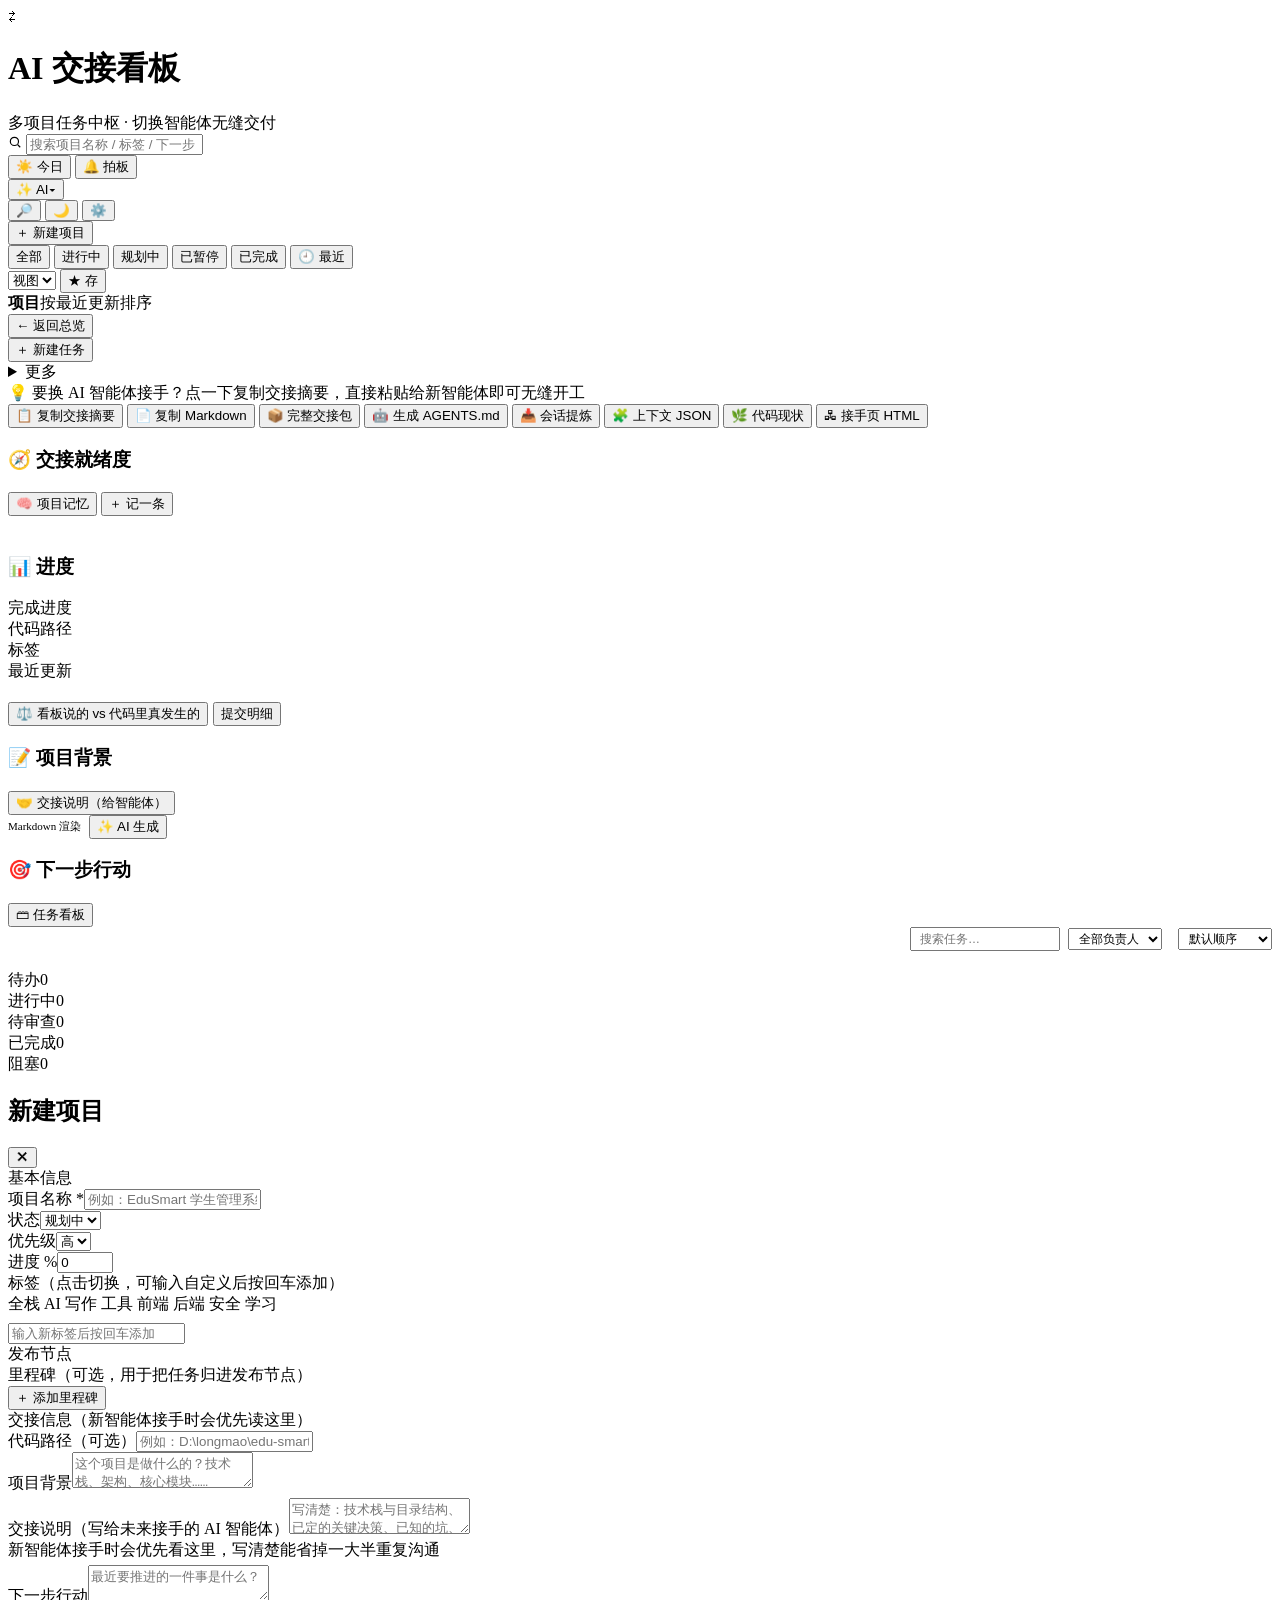
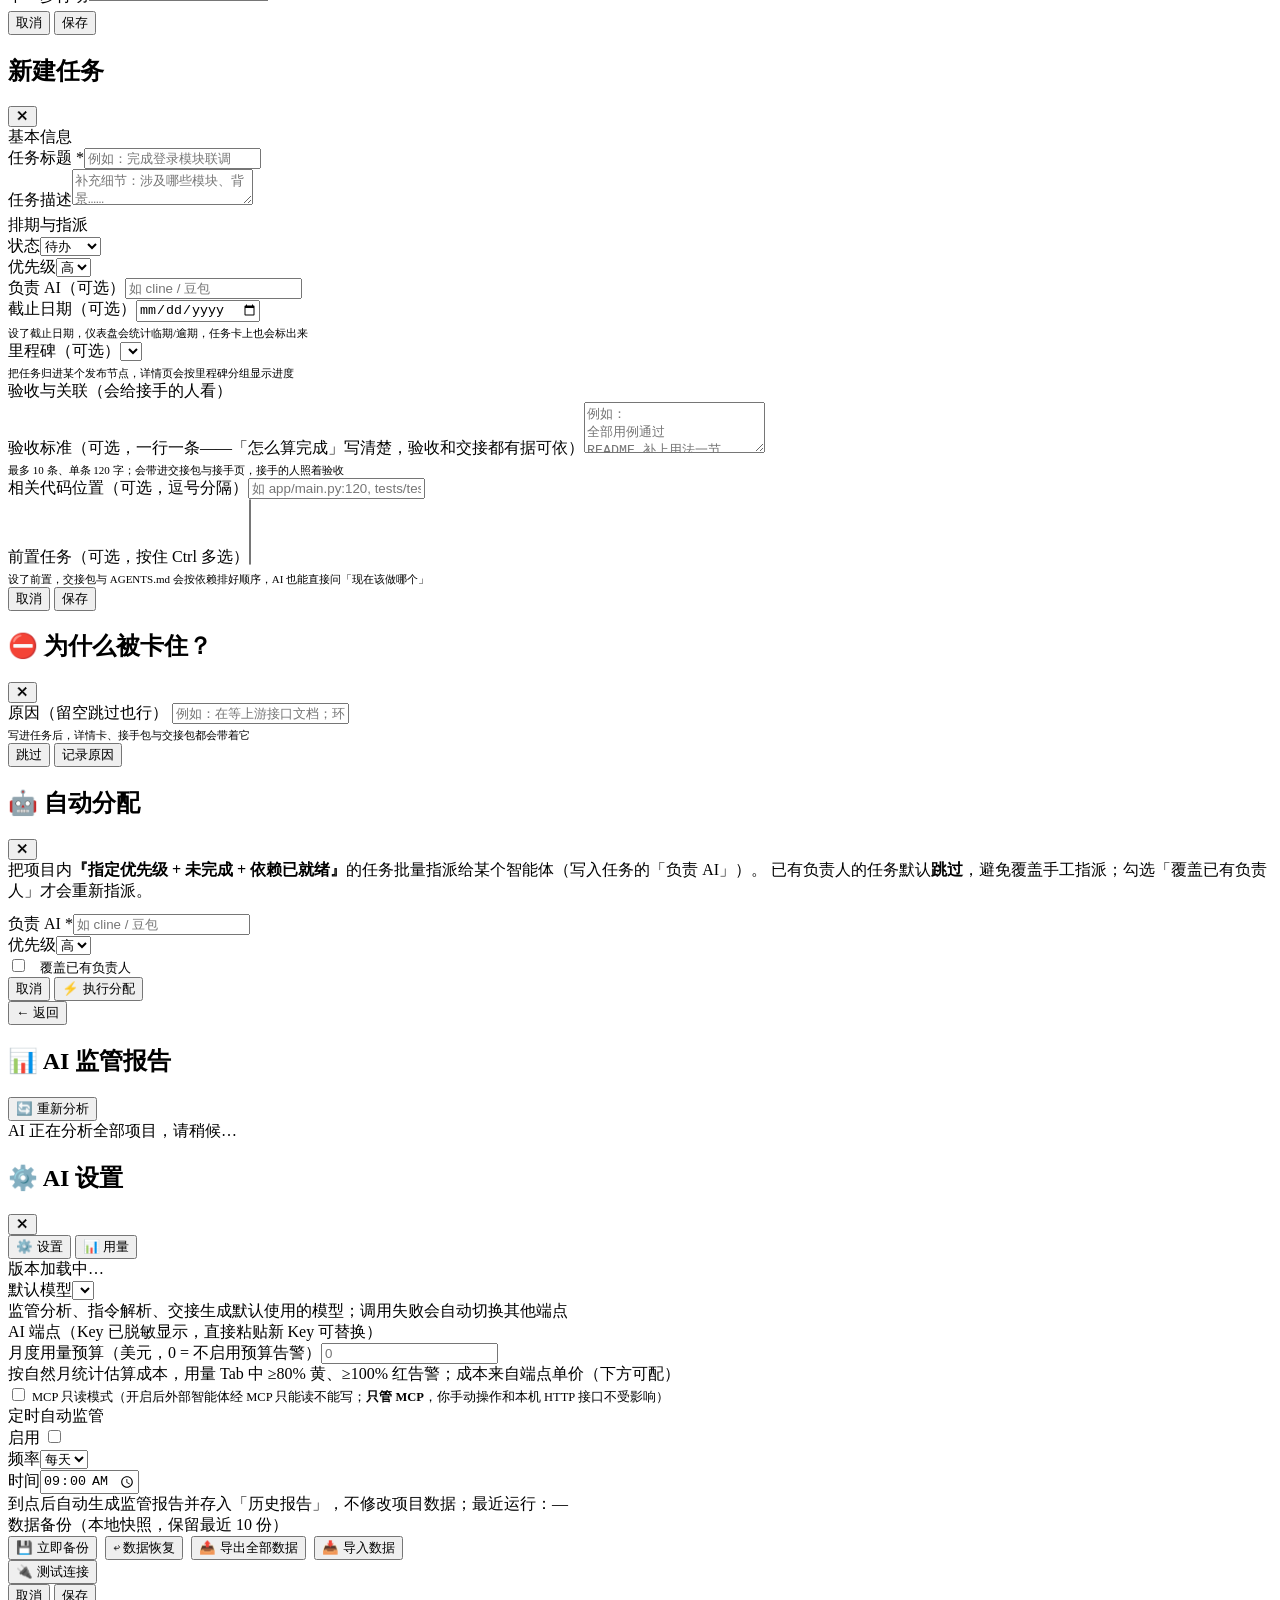
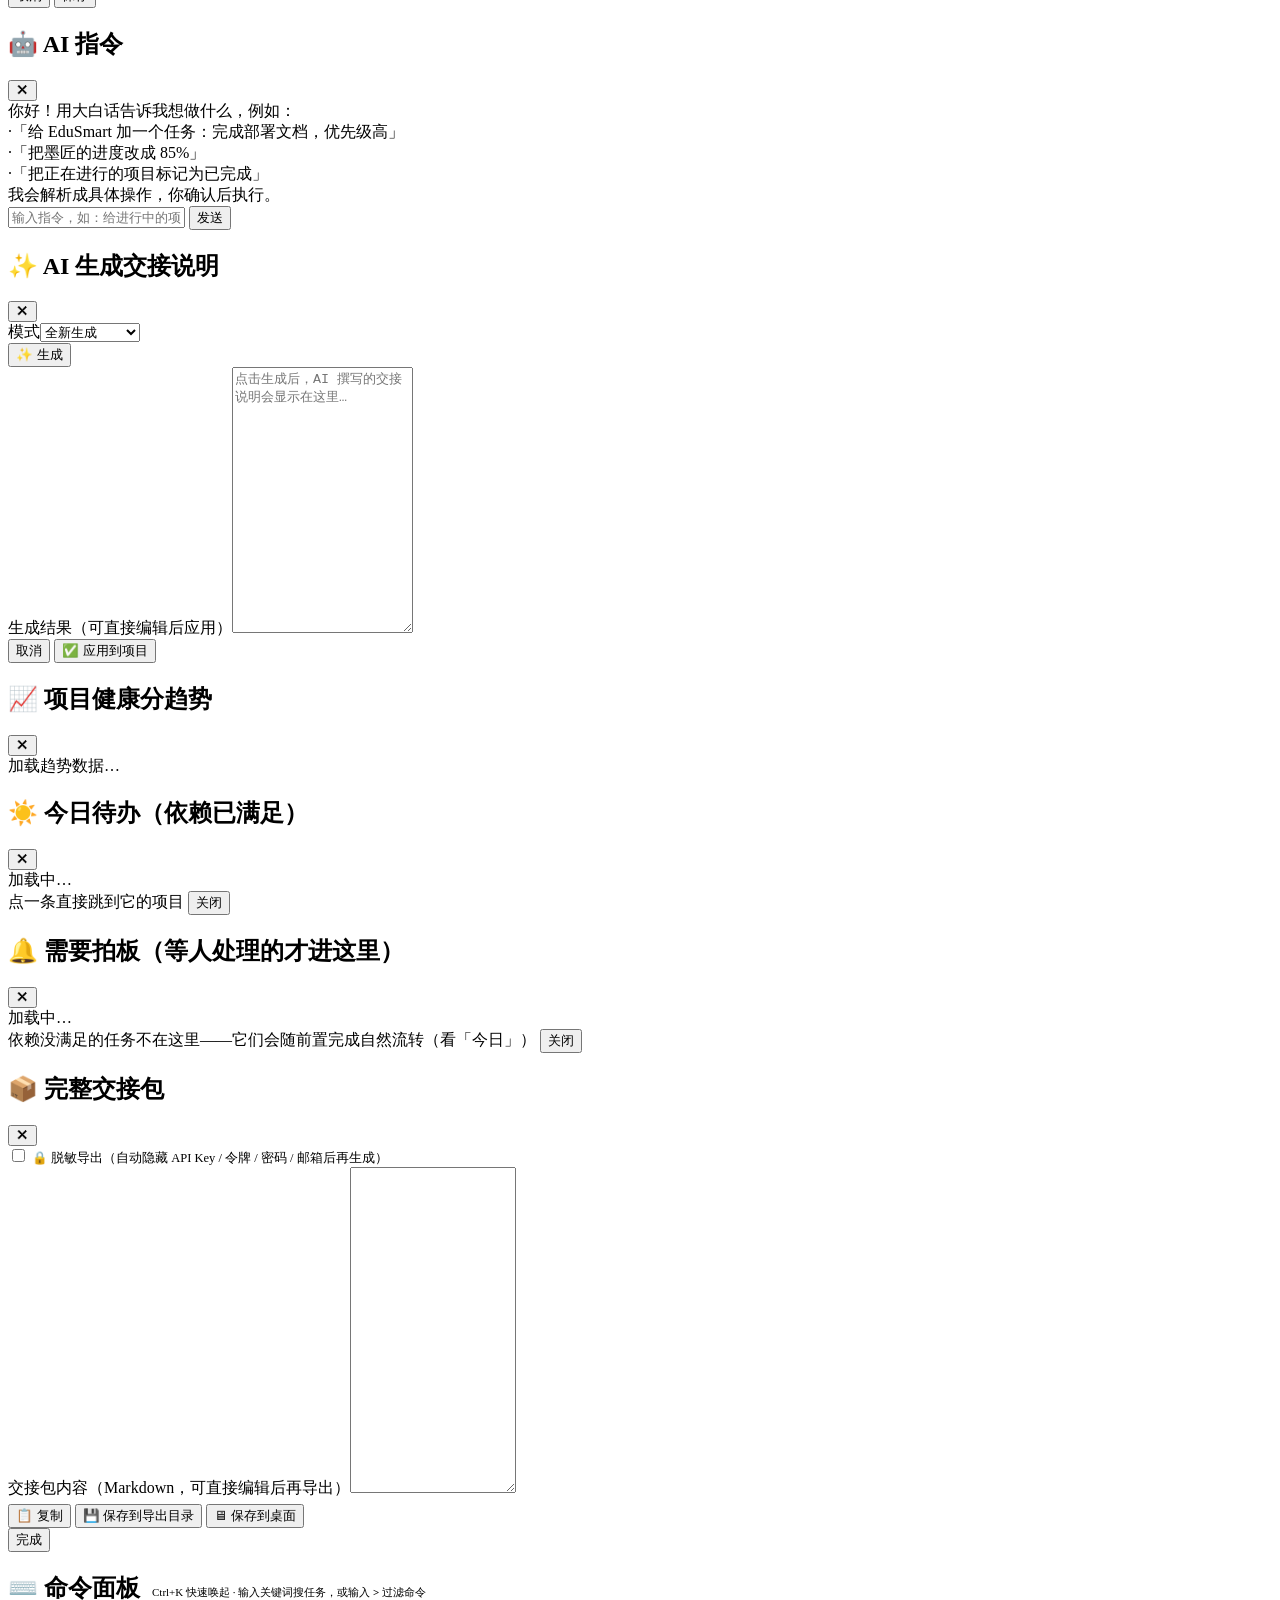
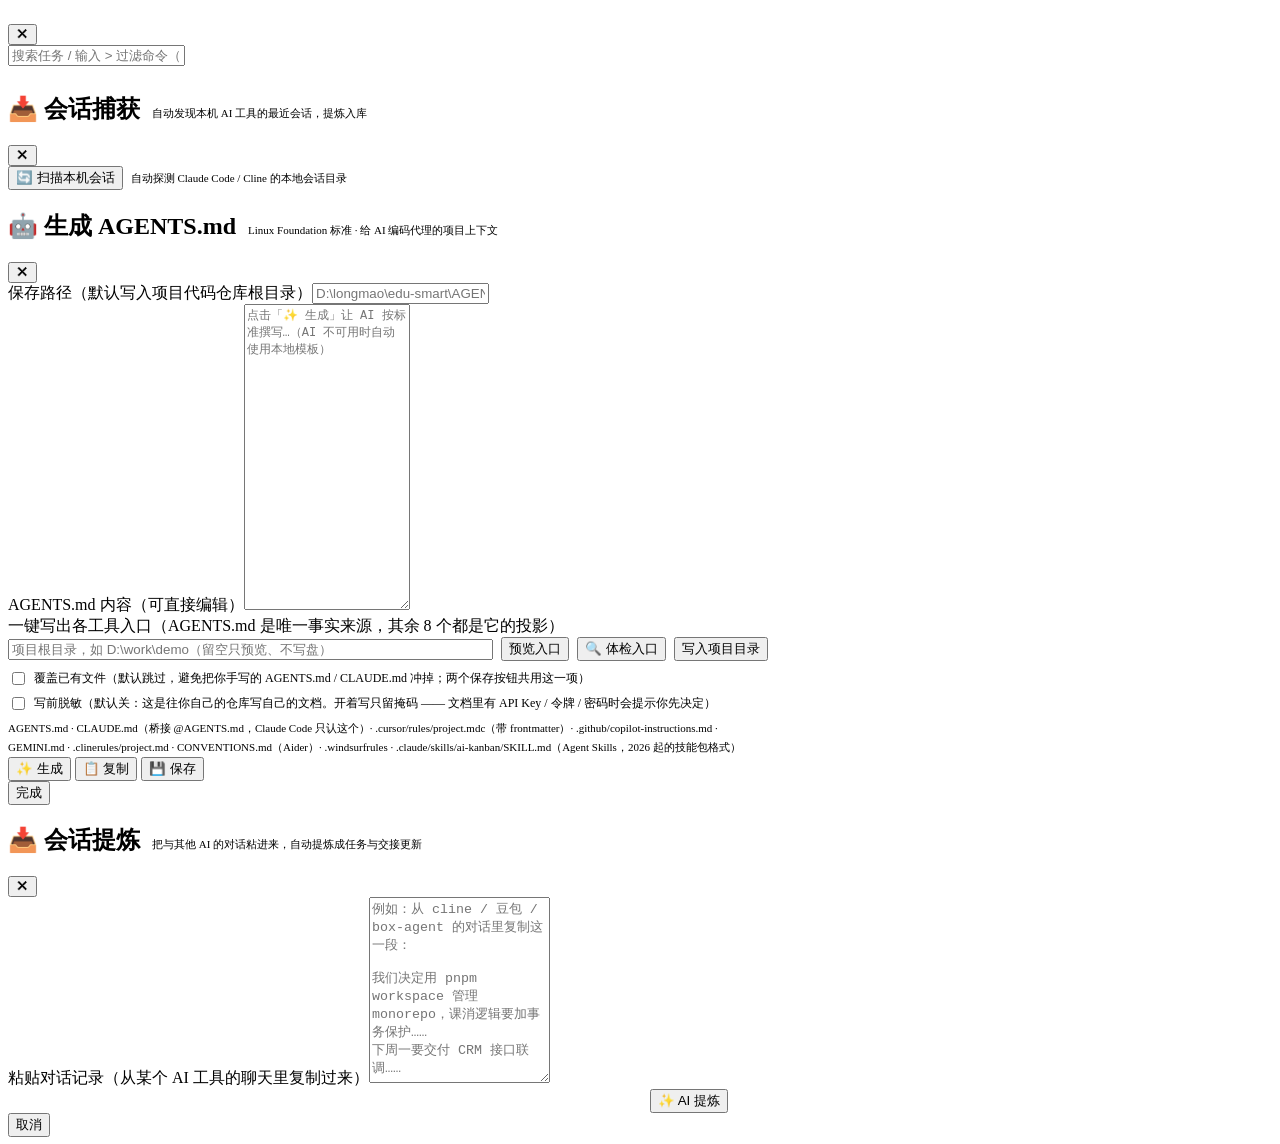
==== commit d84e989e: "test: 开源补盲与协议边界收口，同类看板契约纳入门禁 真实 LLM 5/5、AI 回归 23/23、同类看板契约 33/33；ci_local --with-exe 14/14，147/147 探" ====
--- a/web/index.html
+++ b/web/index.html
@@ -54,15 +54,13 @@
   </div>
 </header>
 
-<div id="remind-banner" style="display:none"></div>
-<!-- 示例数据提示：磁盘为空/首次打开时看板里是内置示例，不是用户的真实项目。
-     2026-11-03 起明确标出来：看得见、可一键清空（不自动删，删数据必须用户点头）。 -->
-<div id="sample-banner" style="display:none;margin:0 0 12px;padding:9px 12px;border-radius:8px;
-     background:rgba(230,167,0,.12);border:1px solid rgba(230,167,0,.4);font-size:12.5px;
-     display:none;align-items:center;gap:10px">
-  <span>🧪 当前是<b>示例数据</b>，用于演示看板长什么样；你的真实项目还没有建。</span>
-  <button class="btn small" data-act="clearSamples" style="margin-left:auto">一键清空示例</button>
-  <button class="btn small" data-act="openProjectModal">新建我的项目</button>
+<div id="remind-banner" style="display:none"></div>
+<!-- 示例数据提示：磁盘为空/首次打开时看板里是内置示例，不是用户的真实项目。
+     2026-11-03 起明确标出来：看得见、可一键清空（不自动删，删数据必须用户点头）。 -->
+<div id="sample-banner" style="display:none">
+  <span>🧪 当前是<b>示例数据</b>，用于演示看板长什么样；你的真实项目还没有建。</span>
+  <button class="btn small" data-act="clearSamples" style="margin-left:auto">一键清空示例</button>
+  <button class="btn small" data-act="openProjectModal">新建我的项目</button>
 </div>
 
 <div class="filter-bar">
@@ -180,7 +178,7 @@
         </div>
 
         <div class="panel">
-          <h3 style="justify-content:space-between">🧠 项目记忆
+          <h3 style="justify-content:space-between"><button type="button" class="panel-collapse-btn" data-act="togglePanel">🧠 项目记忆</button>
             <button class="btn small" data-act="toggleMemoryForm">＋ 记一条</button>
           </h3>
           <div id="memory-form" style="display:none;gap:8px;margin-bottom:8px">
@@ -209,7 +207,7 @@
         </div>
 
         <div class="panel" id="reality-panel">
-          <h3 style="justify-content:space-between">⚖️ 看板说的 vs 代码里真发生的
+          <h3 style="justify-content:space-between"><button type="button" class="panel-collapse-btn" data-act="togglePanel">⚖️ 看板说的 vs 代码里真发生的</button>
             <button class="btn small" data-act="loadGitInfo" title="展开分支、提交列表与未提交文件">提交明细</button>
           </h3>
           <div id="reality-body" class="cmp"></div>
@@ -222,7 +220,7 @@
         </div>
 
         <div class="panel">
-          <h3 style="justify-content:space-between;flex-wrap:wrap;row-gap:2px">🤝 交接说明（给智能体）
+          <h3 style="justify-content:space-between;flex-wrap:wrap;row-gap:2px"><button type="button" class="panel-collapse-btn" data-act="togglePanel">🤝 交接说明（给智能体）</button>
             <span style="display:flex;align-items:center;gap:8px;text-transform:none;letter-spacing:0;margin-left:auto">
               <span style="font-size:11px;font-weight:400;color:var(--text-faint)">Markdown 渲染</span>
               <button class="btn small" data-act="openAIHandoff">✨ AI 生成</button>
@@ -255,7 +253,7 @@
           <div id="ms-body"></div>
         </div>
         <div class="panel" id="kanban-panel" style="margin-bottom:0">
-          <h3>🗃 任务看板
+          <h3><button type="button" class="panel-collapse-btn" data-act="togglePanel">🗃 任务看板</button>
             <span class="board-tools" style="margin-left:auto; display:flex; align-items:center; gap:8px; flex-wrap:wrap; justify-content:flex-end; min-width:0; max-width:100%; text-transform:none; letter-spacing:0; font-weight:400">
               <input id="task-search" placeholder="搜索任务…" aria-label="搜索任务"
                 style="font-size:12px;padding:3px 8px;width:min(130px,42vw);min-width:60px;max-width:100%" autocomplete="off">
@@ -312,7 +310,7 @@
     <div class="mhead"><h2 id="proj-modal-title">新建项目</h2><button class="btn icon" data-act="closeModal" data-arg="proj-modal" aria-label="关闭">✕</button></div>
     <div class="mbody">
       <div class="form-section"><span>基本信息</span></div>
-      <div class="field"><label for="f-name">项目名称 <span class="req">*</span></label><input id="f-name" placeholder="例如：EduSmart 学生管理系统" maxlength="100" data-enter="saveProject">
+      <div class="field"><label for="f-name">项目名称 <span class="req">*</span></label><input id="f-name" placeholder="例如：EduSmart 学生管理系统" maxlength="100" data-enter="saveProject">
         <div id="f-name-hint" style="font-size:11.5px;color:var(--red);margin-top:4px;display:none"></div></div>
       <div class="row3">
         <div class="field"><label for="f-status">状态</label><select id="f-status">
@@ -339,19 +337,19 @@
       <div class="form-section"><span>发布节点</span></div>
       <div class="field">
         <label>里程碑（可选，用于把任务归进发布节点）</label>
-        <div id="f-milestones" aria-label="里程碑列表"></div>
+        <div id="f-milestones" role="group" aria-label="里程碑列表"></div>
         <button class="btn small" data-act="addMilestoneRow" type="button">＋ 添加里程碑</button>
       </div>
       <div class="form-section"><span>交接信息（新智能体接手时会优先读这里）</span></div>
       <div class="field"><label for="f-repo">代码路径（可选）</label><input id="f-repo" maxlength="500" placeholder="例如：D:\longmao\edu-smart"></div>
-      <div class="field"><label for="f-bg">项目背景</label><textarea id="f-bg" placeholder="这个项目是做什么的？技术栈、架构、核心模块……"></textarea>
+      <div class="field"><label for="f-bg">项目背景</label><textarea id="f-bg" placeholder="这个项目是做什么的？技术栈、架构、核心模块……"></textarea>
         <div class="charcount" data-count-for="f-bg" data-max="5000" style="font-size:11px;color:var(--text-faint);margin-top:4px"></div></div>
       <div class="field">
         <label for="f-handoff">交接说明（写给未来接手的 AI 智能体）</label><textarea class="tall" id="f-handoff" placeholder="写清楚：技术栈与目录结构、已定的关键决策、已知的坑、测试/运行命令、约定与注意事项……交接越具体，接手越顺利"></textarea>
         <div class="hint">新智能体接手时会优先看这里，写清楚能省掉一大半重复沟通</div>
         <div class="charcount" data-count-for="f-handoff" data-max="5000" style="font-size:11px;color:var(--text-faint);margin-top:4px"></div>
       </div>
-      <div class="field"><label for="f-next">下一步行动</label><textarea id="f-next" placeholder="最近要推进的一件事是什么？"></textarea>
+      <div class="field"><label for="f-next">下一步行动</label><textarea id="f-next" placeholder="最近要推进的一件事是什么？"></textarea>
         <div class="charcount" data-count-for="f-next" data-max="2000" style="font-size:11px;color:var(--text-faint);margin-top:4px"></div></div>
     </div>
     <div class="mfoot">
@@ -368,7 +366,7 @@
     <div class="mbody">
       <div class="form-section"><span>基本信息</span></div>
       <div class="field"><label for="t-title">任务标题 <span class="req">*</span></label><input id="t-title" maxlength="200" placeholder="例如：完成登录模块联调" data-enter="saveTask"></div>
-      <div class="field"><label for="t-desc">任务描述</label><textarea id="t-desc" placeholder="补充细节：涉及哪些模块、背景……"></textarea>
+      <div class="field"><label for="t-desc">任务描述</label><textarea id="t-desc" placeholder="补充细节：涉及哪些模块、背景……"></textarea>
         <div class="charcount" data-count-for="t-desc" data-max="20000" style="font-size:11px;color:var(--text-faint);margin-top:4px"></div></div>
       <div class="form-section"><span>排期与指派</span></div>
       <div class="row3">
@@ -634,7 +632,7 @@
     </div>
     <div class="mfoot">
       <button class="btn" data-act="copyPackage">📋 复制</button>
-      <button class="btn" id="package-save-btn" data-act="savePackage" title="默认保存到数据目录 exports/，不再默默写桌面">💾 保存到导出目录</button>
+      <button class="btn" id="package-save-btn" data-act="savePackage" title="默认保存到数据目录 exports/，不再默默写桌面">💾 保存到导出目录</button>
       <button class="btn ghost" id="package-save-desktop-btn" data-act="savePackageDesktop" title="显式保存到桌面">🖥 保存到桌面</button>
       <div class="spacer" style="flex:1"></div>
       <button class="btn primary" data-act="closeModal" data-arg="package-modal">完成</button>
